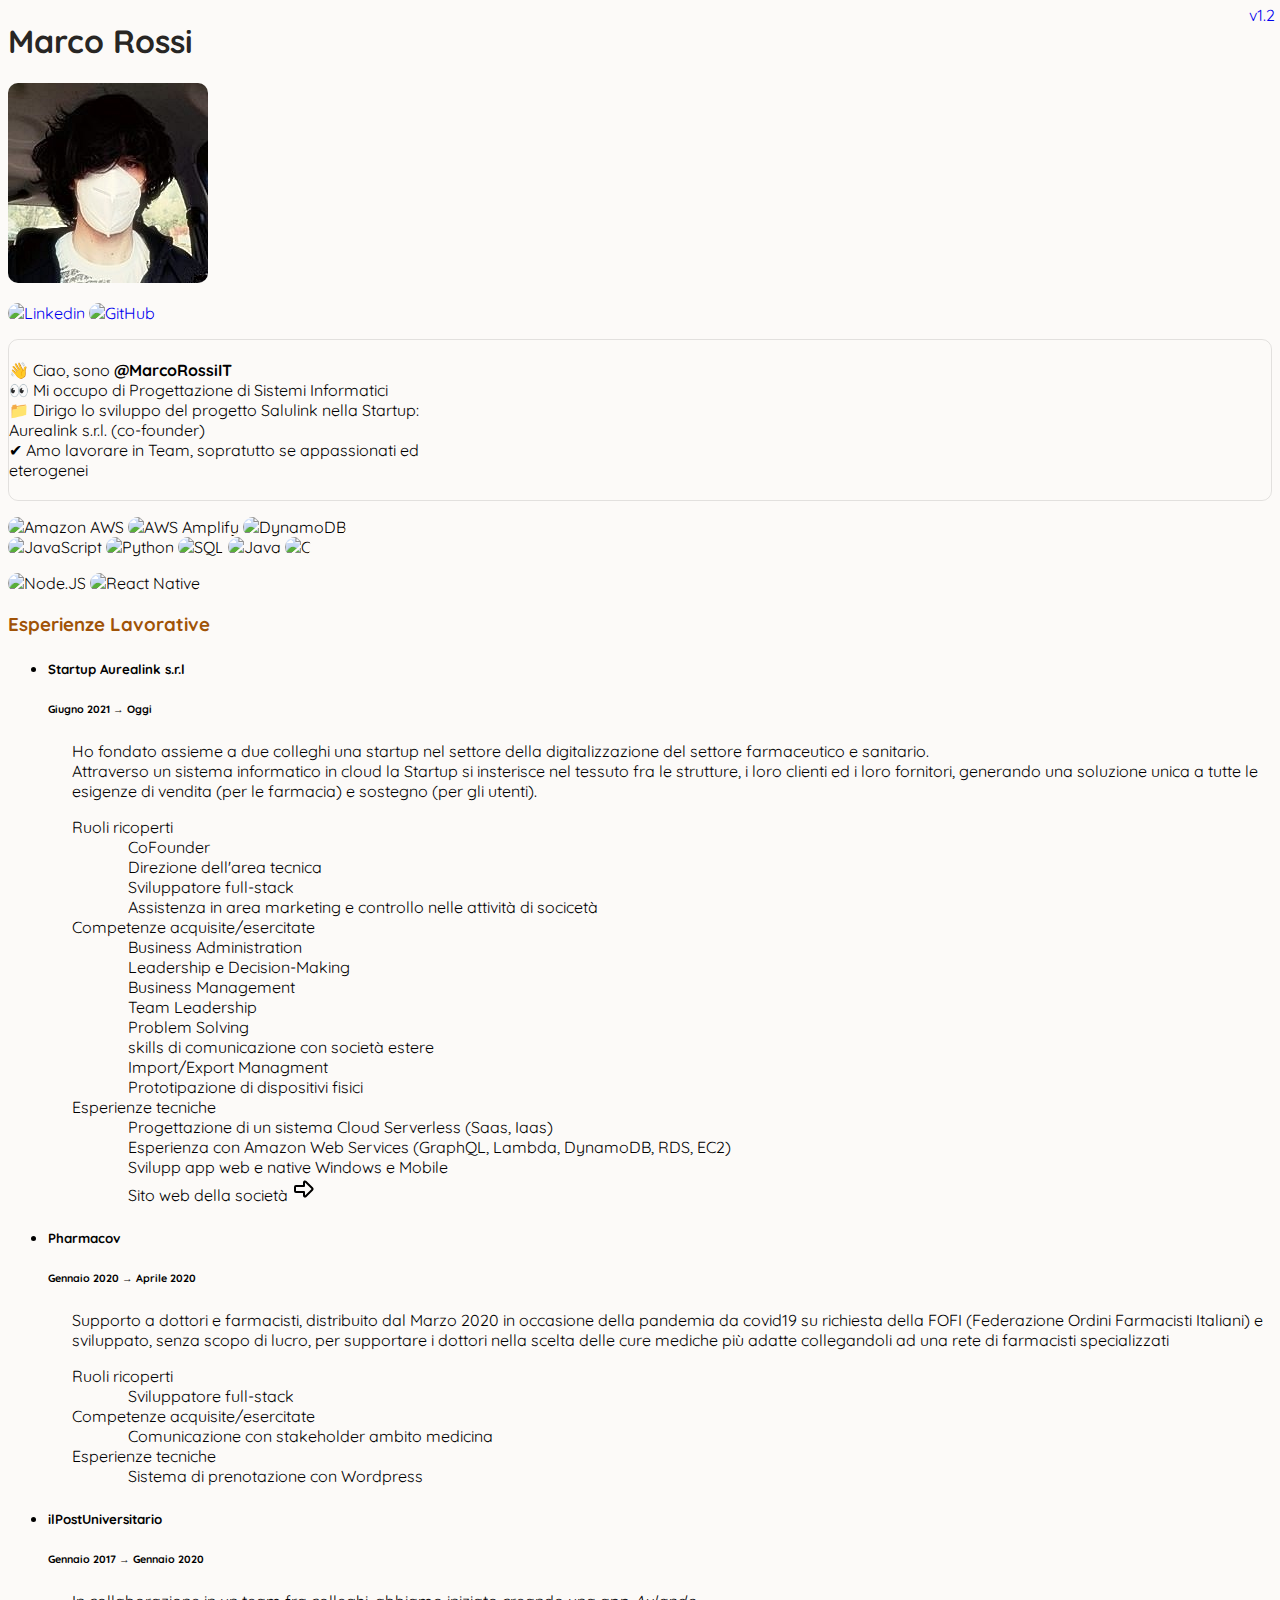
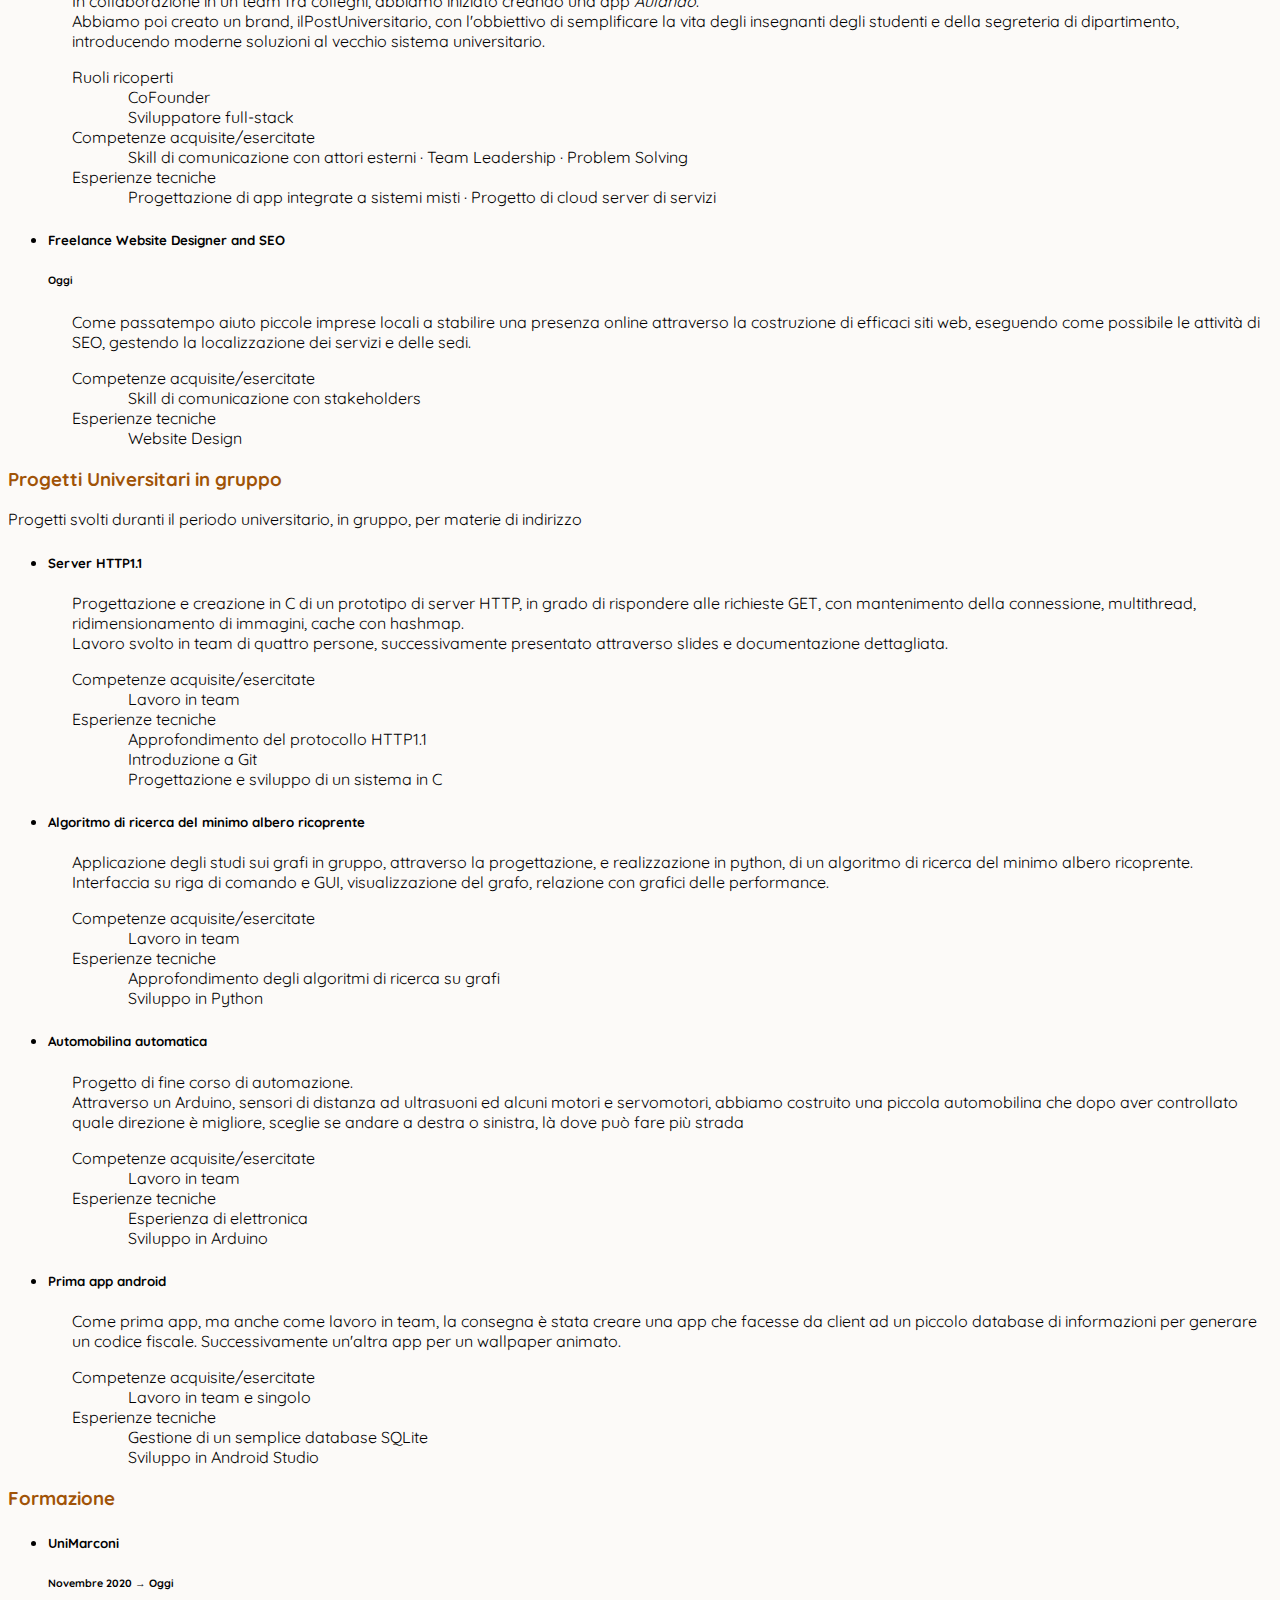
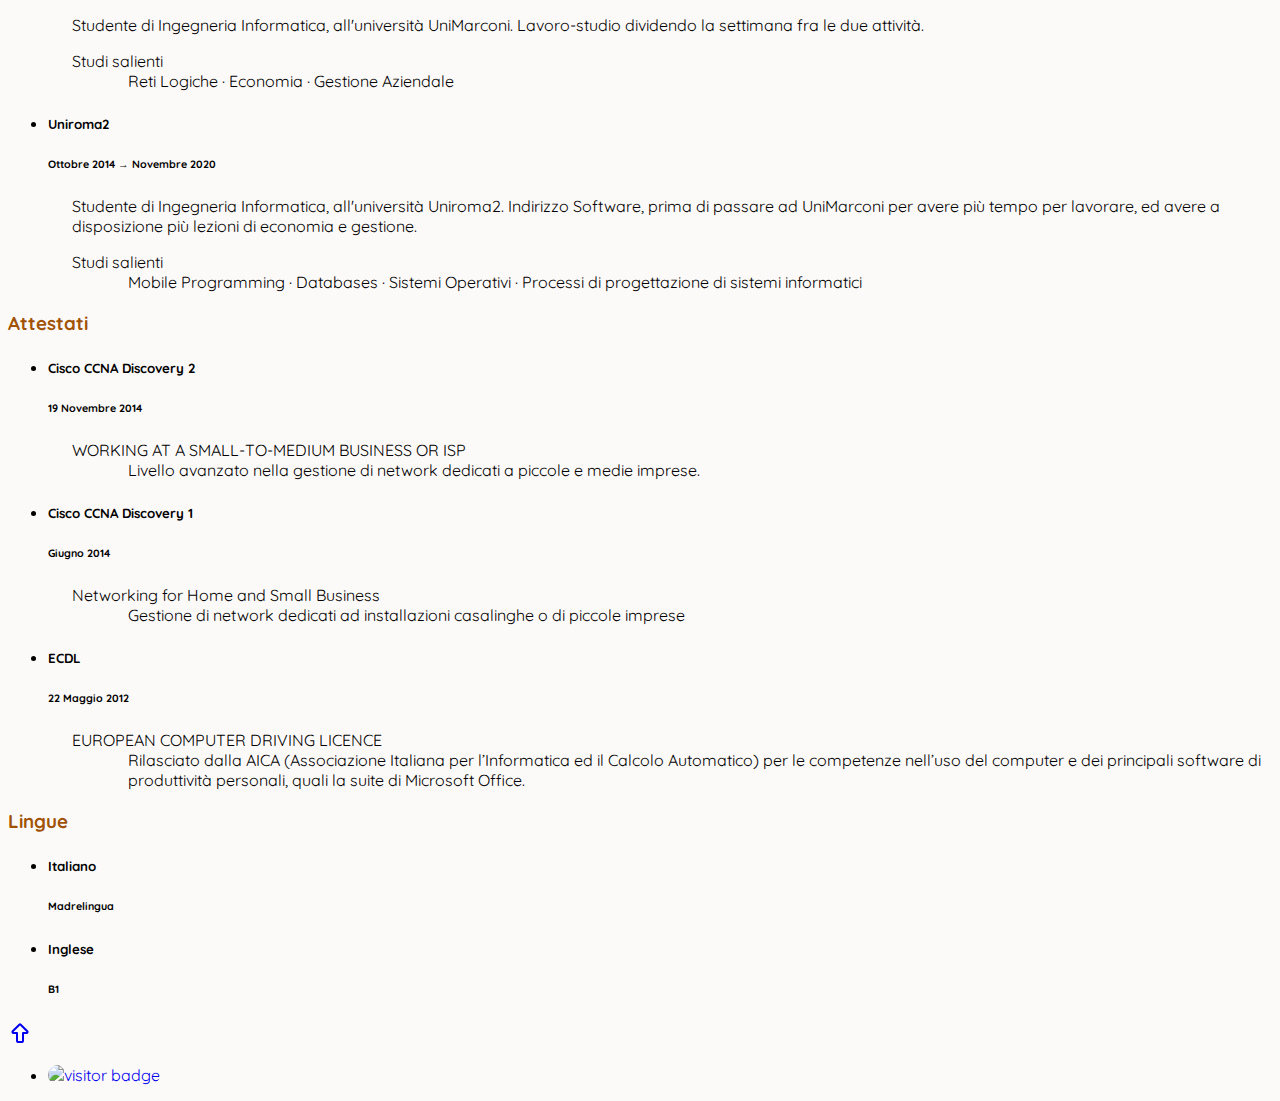
==== index.html @ 92dc11a5 "prova con badge invertiti" ====
<!doctype html>
<html lang="it">

<head>
  <!-- Required meta tags -->
  <meta charset="utf-8">
  <meta name="viewport" content="width=device-width, initial-scale=1">

  <!-- Bootstrap CSS -->
  <link href="https://cdn.jsdelivr.net/npm/bootstrap@5.1.0/dist/css/bootstrap.min.css" rel="stylesheet"
    integrity="sha384-KyZXEAg3QhqLMpG8r+8fhAXLRk2vvoC2f3B09zVXn8CA5QIVfZOJ3BCsw2P0p/We" crossorigin="anonymous">

  <script src="https://cdn.jsdelivr.net/npm/masonry-layout@4.2.2/dist/masonry.pkgd.min.js"
    integrity="sha384-GNFwBvfVxBkLMJpYMOABq3c+d3KnQxudP/mGPkzpZSTYykLBNsZEnG2D9G/X/+7D" crossorigin="anonymous"
    async></script>

  <link rel="stylesheet" type="text/css" href="all.css">
  <link rel="stylesheet" type="text/css" href="index.css">
  <link rel="stylesheet" type="text/css" href="print.css">
  <link rel="stylesheet" type="text/css" href="index-print.css">

  <title>Marco Rossi IT</title>
</head>

<body class="bg-lieve">

  <span id="topPage-anchor"></span>


  <div class="top-v2">
    <a href="index2/index.html" class="">v1.2</a>
  </div>

  <div class="container-lg pt-4">
    <div class="row justify-content-center">
      <div class="col text-center">

        <h1 id="nome">
          Marco Rossi
        </h1>

      </div>
    </div>

    <div class="row justify-content-center mt-5">
      <div class="col text-center">
        <img id="profilo" src="profilo.jpg">
      </div>
    </div>
    <div class="row justify-content-center mt-3">
      <div class="col text-center">
        <div class="badges">
          <p>

            <a target="_blank" href="http://www.linkedin.com/in/marco-rossi-it/">
              <img class="my-1 mx-1 " alt="Linkedin" id="badge-linkedin"
                src="https://img.shields.io/badge/Linkedin-0A66C2?logo=linkedin&amp;logoColor=white&amp;style=for-the-badge"></a>
            <a target="_blank" href="https://github.com/marcorossiIT">
              <img class="my-1 mx-1 " alt="GitHub" id="badge-github"
                src="https://img.shields.io/badge/GitHub-181717?logo=github&amp;logoColor=white&amp;style=for-the-badge"></a>
            <!-- <a target="_blank" href="#">
              <img class="my-1 mx-1 " alt="Curriculum Vitae" id="badge-curriculum"
                src="https://img.shields.io/badge/Curriculum%20Vitae-A05307?logo=myspace&amp;logoColor=white&amp;style=for-the-badge"></a> -->
          </p>
        </div>
      </div>
    </div>


    <div class="row justify-content-center mt-2  introduzione">
      <div class="col text-center">
        <br>
        👋 Ciao, sono <strong>@MarcoRossiIT</strong>
        <br>
        👀 Mi occupo di Progettazione di Sistemi Informatici
        <br>
        📁 Dirigo lo sviluppo del progetto Salulink nella Startup: Aurealink s.r.l. (co-founder)
        <br>
        ✔ Amo lavorare in Team, sopratutto se appassionati ed eterogenei
        <br><br>
      </div>
    </div>

    <div class="row justify-content-center mt-3">
      <div class="col text-center">
        <div class="badges">
          <p>
            <img class="my-1 mx-1 " alt="Amazon AWS"
              src="https://img.shields.io/badge/Amazon.AWS-232F3E?logo=amazonaws&amp;logoColor=white&amp;style=for-the-badge">
            <img class="my-1 mx-1 " alt="AWS Amplify"
              src="https://img.shields.io/badge/AWS-Amplify-FF9900?logo=awsamplify&amp;logoColor=white&amp;style=for-the-badge">
            <img class="my-1 mx-1 " alt="DynamoDB"
              src="https://img.shields.io/badge/AWS-DynamoDB-4053D6?logo=amazondynamodb&amp;logoColor=white&amp;style=for-the-badge">
            <br>
            <img class="my-1 mx-1 " alt="JavaScript"
              src="https://img.shields.io/badge/JavaScript-F7DF1E?logo=javascript&amp;logoColor=333333&amp;style=for-the-badge">
            <img class="my-1 mx-1 " alt="Python"
              src="https://img.shields.io/badge/Python-3776AB?logo=python&amp;logoColor=white&amp;style=for-the-badge">
            <img class="my-1 mx-1 " alt="SQL"
              src="https://img.shields.io/badge/SQL-003B57?logo=mysql&amp;logoColor=white&amp;style=for-the-badge">

            <img class="my-1 mx-1 " alt="Java"
              src="https://img.shields.io/badge/Java-007396?logo=java&amp;logoColor=white&amp;style=for-the-badge">

            <img class="my-1 mx-1 " alt="C"
              src="https://img.shields.io/badge/C-A8B9CC?logo=c&amp;logoColor=333333&amp;style=for-the-badge">
          </p>
          <p>

            <img class="my-1 mx-1 " alt="Node.JS"
              src="https://img.shields.io/badge/node.js-339933?logo=nodedotjs&amp;logoColor=white&amp;style=for-the-badge">
            <img class="my-1 mx-1 " alt="React Native"
              src="https://img.shields.io/badge/React%20Native-61DAFB?logo=react&amp;logoColor=333333&amp;style=for-the-badge">

          </p>

        </div>
      </div>
    </div>


    <div id="articolis" class="grid mt-3 ">


      <article class=" rounded-10 grid-item  bg-lieve">
        <header>
          <h3>
            Esperienze Lavorative
          </h3>
        </header>
        <ul>
          <li>
            <section>
              <h5>
                Startup Aurealink s.r.l
              </h5>
              <h6>
                Giugno 2021 &rarr; Oggi
              </h6>
            </section>
            <section class=" descrizione-esperienza ">
              <p>
                Ho fondato assieme a due colleghi una startup nel settore della digitalizzazione del settore
                farmaceutico e
                sanitario.<br>
                Attraverso un sistema informatico in cloud la Startup si insterisce nel tessuto fra le strutture, i loro
                clienti ed i loro fornitori, generando una soluzione unica a tutte le esigenze di vendita (per le
                farmacia) e sostegno (per gli utenti).
              </p>
              <dl>

                <div class="row " data-masonry='{"percentPosition": true }'>
                  <div class="col-lg-6">
                    <dt>Ruoli ricoperti</dt>

                    <dd>CoFounder</dd>
                    <dd>Direzione dell'area tecnica</dd>
                    <dd>Sviluppatore full-stack</dd>
                    <dd>Assistenza in area marketing e controllo nelle attività di socicetà</dd>

                  </div>
                  <div class="col-lg-6">
                    <dt>Competenze acquisite/esercitate</dt>
                    <dd>Business Administration</dd>
                    <dd>Leadership e Decision-Making</dd>
                    <dd>Business Management</dd>
                    <dd>Team Leadership</dd>
                    <dd>Problem Solving</dd>
                    <dd>skills di comunicazione con società estere</dd>
                    <dd>Import/Export Managment</dd>
                    <dd>Prototipazione di dispositivi fisici</dd>
                  </div>
                  <div class="col-lg-6">
                    <dt>Esperienze tecniche</dt>
                    <dd> Progettazione di un sistema Cloud Serverless (Saas, Iaas)</dd>
                    <dd>Esperienza con Amazon Web Services
                      (GraphQL,
                      Lambda,
                      DynamoDB, RDS, EC2)</dd>
                    <dd> Svilupp app web e native Windows e Mobile </dd>
                    <dd class="hide-in-print"> Sito web della società <svg xmlns="http://www.w3.org/2000/svg"
                        class="icon icon-tabler icon-tabler-arrow-big-right" width="24" height="24" viewBox="0 0 24 24"
                        stroke-width="2" stroke="currentColor" fill="none" stroke-linecap="round"
                        stroke-linejoin="round">
                        <path stroke="none" d="M0 0h24v24H0z" fill="none" />
                        <path
                          d="M4 9h8v-3.586a1 1 0 0 1 1.707 -.707l6.586 6.586a1 1 0 0 1 0 1.414l-6.586 6.586a1 1 0 0 1 -1.707 -.707v-3.586h-8a1 1 0 0 1 -1 -1v-4a1 1 0 0 1 1 -1z" />
                      </svg>

                    </dd>

                  </div>
                </div>



              </dl>
            </section>
          </li>
          <li>
            <section>
              <h5>
                Pharmacov
              </h5>
              <h6>
                Gennaio 2020 &rarr; Aprile 2020
              </h6>
            </section>
            <section class="descrizione-esperienza">
              <p>
                Supporto a dottori e farmacisti, distribuito dal Marzo 2020 in occasione della pandemia da
                covid19 su richiesta della FOFI (Federazione Ordini Farmacisti Italiani) e sviluppato, senza
                scopo di lucro, per supportare i dottori nella scelta delle cure mediche più adatte
                collegandoli ad una rete di farmacisti specializzati
              </p>
              <dl>
                <div class="row " data-masonry='{"percentPosition": true }'>
                  <div class="col-lg-6">
                    <dt>Ruoli ricoperti</dt>
                    <dd>Sviluppatore full-stack</dd>
                  </div>

                  <div class="col-lg-6">
                    <dt>Competenze acquisite/esercitate</dt>
                    <dd> Comunicazione con stakeholder ambito medicina </dd>
                  </div>

                  <div class="col-lg-6">
                    <dt>Esperienze tecniche</dt>
                    <dd> Sistema di prenotazione con Wordpress </dd>
                  </div>
                </div>
              </dl>
            </section>
          </li>
          <li>
            <section>
              <h5>
                ilPostUniversitario
              </h5>
              <h6>
                Gennaio 2017 &rarr; Gennaio 2020
              </h6>
            </section>
            <section class="descrizione-esperienza">
              <p>
                In collaborazione in un team fra colleghi, abbiamo iniziato creando una app <i>Aulando</i>.<br>
                Abbiamo poi creato un brand, ilPostUniversitario, con l'obbiettivo di semplificare la vita
                degli insegnanti degli studenti e della segreteria di dipartimento, introducendo moderne soluzioni al
                vecchio sistema universitario.
              </p>
              <dl>
                <div class="row " data-masonry='{"percentPosition": true }'>
                  <div class="col-lg-6">
                    <dt>Ruoli ricoperti</dt>
                    <dd>CoFounder</dd>
                    <dd>Sviluppatore full-stack</dd>
                  </div>

                  <div class="col-lg-6">
                    <dt>Competenze acquisite/esercitate</dt>
                    <dd> Skill di comunicazione con attori esterni · Team Leadership · Problem Solving</dd>
                  </div>

                  <div class="col-lg-6">
                    <dt>Esperienze tecniche</dt>
                    <dd> Progettazione di app integrate a sistemi misti · Progetto di cloud server di servizi </dd>
                  </div>
                </div>
              </dl>
            </section>
          </li>
          <li>
            <section>
              <h5>
                Freelance Website Designer and SEO
              </h5>
              <h6>
                Oggi
              </h6>
            </section>
            <section class="descrizione-esperienza">
              <p>
                Come passatempo aiuto piccole imprese locali a stabilire una presenza online attraverso la costruzione
                di
                efficaci siti web, eseguendo come possibile le attività di SEO, gestendo la localizzazione dei servizi e
                delle sedi.
              </p>
              <dl>
                <div class="row " data-masonry='{"percentPosition": true }'>
                  <div class="col-lg-6">
                    <dt>Competenze acquisite/esercitate</dt>
                    <dd> Skill di comunicazione con stakeholders </dd>
                  </div>
                  <div class="col-lg-6">
                    <dt>Esperienze tecniche</dt>
                    <dd> Website Design </dd>
                  </div>

                </div>
              </dl>
            </section>
          </li>
        </ul>
        <footer class="entry-footer">


        </footer>
      </article>

      <article class=" rounded-10 grid-item bg-lieve">
        <header>
          <h3>
            Progetti Universitari in gruppo
          </h3>
          <p>Progetti svolti duranti il periodo universitario, in gruppo, per materie di indirizzo</p>
        </header>
        <ul>
          <li>
            <section>
              <h5>
                Server HTTP1.1
              </h5>

            </section>
            <section class="descrizione-esperienza">
              <p>
                Progettazione e creazione in C di un prototipo di server HTTP, in grado di rispondere alle richieste
                GET, con mantenimento della connessione, multithread, ridimensionamento di immagini, cache con hashmap.
                <br>Lavoro svolto in team di quattro persone, successivamente presentato attraverso slides e
                documentazione dettagliata.
              </p>
              <dl>
                <div class="row " data-masonry='{"percentPosition": true }'>

                  <div class="col-lg-6">
                    <dt>Competenze acquisite/esercitate</dt>
                    <dd>Lavoro in team</dd>
                  </div>
                  <div class="col-lg-6">
                    <dt>Esperienze tecniche</dt>
                    <dd>Approfondimento del protocollo HTTP1.1</dd>
                    <dd>Introduzione a Git</dd>
                    <dd>Progettazione e sviluppo di un sistema in C</dd>
                  </div>
                </div>
              </dl>

            </section>
          </li>
          <li>
            <section>
              <h5>
                Algoritmo di ricerca del minimo albero ricoprente
              </h5>

            </section>
            <section class="descrizione-esperienza">
              <p>
                Applicazione degli studi sui grafi in gruppo, attraverso la progettazione, e realizzazione in python, di
                un algoritmo di ricerca del minimo albero ricoprente.<br>
                Interfaccia su riga di comando e GUI, visualizzazione del grafo, relazione con grafici delle
                performance.
              </p>
              <dl>
                <div class="row " data-masonry='{"percentPosition": true }'>

                  <div class="col-lg-6">
                    <dt>Competenze acquisite/esercitate</dt>
                    <dd>Lavoro in team</dd>
                  </div>
                  <div class="col-lg-6">
                    <dt>Esperienze tecniche</dt>
                    <dd>Approfondimento degli algoritmi di ricerca su grafi</dd>
                    <dd>Sviluppo in Python</dd>
                  </div>
                </div>
              </dl>

            </section>
          </li>
          <li>
            <section>
              <h5>
                Automobilina automatica
              </h5>

            </section>
            <section class="descrizione-esperienza">
              <p>
                Progetto di fine corso di automazione.<br>
                Attraverso un Arduino, sensori di distanza ad ultrasuoni ed alcuni motori e servomotori, abbiamo
                costruito una piccola automobilina che dopo aver controllato quale direzione è migliore, sceglie se
                andare a destra o sinistra, là dove può fare più strada
              </p>
              <dl>
                <div class="row " data-masonry='{"percentPosition": true }'>

                  <div class="col-lg-6">
                    <dt>Competenze acquisite/esercitate</dt>
                    <dd>Lavoro in team</dd>
                  </div>
                  <div class="col-lg-6">
                    <dt>Esperienze tecniche</dt>
                    <dd>Esperienza di elettronica</dd>
                    <dd>Sviluppo in Arduino</dd>
                  </div>
                </div>
              </dl>

            </section>
          </li>
          <li>
            <section>
              <h5>
                Prima app android
              </h5>

            </section>
            <section class="descrizione-esperienza">
              <p>
                Come prima app, ma anche come lavoro in team, la consegna è stata creare una app che facesse da client
                ad un piccolo database di informazioni per generare un codice fiscale. Successivamente un'altra app per
                un wallpaper animato.
              </p>
              <dl>
                <div class="row " data-masonry='{"percentPosition": true }'>

                  <div class="col-lg-6">
                    <dt>Competenze acquisite/esercitate</dt>
                    <dd>Lavoro in team e singolo</dd>
                  </div>
                  <div class="col-lg-6">
                    <dt>Esperienze tecniche</dt>
                    <dd>Gestione di un semplice database SQLite</dd>
                    <dd>Sviluppo in Android Studio</dd>
                  </div>
                </div>
              </dl>

            </section>
          </li>

        </ul>
        <footer class="entry-footer">
        </footer>
      </article>

      <article class=" rounded-10 grid-item  bg-lieve">
        <header>
          <h3>
            Formazione
          </h3>
        </header>
        <ul>
          <li>
            <section>
              <h5>
                UniMarconi
              </h5>
              <h6>
                Novembre 2020 &rarr; Oggi
              </h6>
            </section>
            <section class="descrizione-esperienza">
              <p>
                Studente di Ingegneria Informatica, all'università UniMarconi. Lavoro-studio dividendo la settimana fra
                le
                due attività.
              </p>
              <dl>
                <div class="row " data-masonry='{"percentPosition": true }'>
                  <div class="col-lg-6">
                    <dt>Studi salienti</dt>
                    <dd>Reti Logiche · Economia · Gestione Aziendale</dd>
                  </div>

                </div>
              </dl>

            </section>
          </li>
          <li>
            <section>
              <h5>
                Uniroma2
              </h5>
              <h6>
                Ottobre 2014 &rarr; Novembre 2020
              </h6>
            </section>
            <section class="descrizione-esperienza">
              <p>
                Studente di Ingegneria Informatica, all'università Uniroma2. Indirizzo Software, prima di passare ad
                UniMarconi per avere più tempo per lavorare, ed avere a disposizione più lezioni di economia e gestione.
              </p>
              <dl>
                <div class="row " data-masonry='{"percentPosition": true }'>

                  <div class="col-lg-6">
                    <dt>Studi salienti</dt>
                    <dd>Mobile Programming · Databases · Sistemi Operativi · Processi di progettazione di sistemi
                      informatici
                    </dd>
                  </div>
                </div>
              </dl>

            </section>
          </li>
        </ul>
        <footer class="entry-footer">
        </footer>
      </article>

      <article class=" rounded-10 grid-item  bg-lieve">
        <header>
          <h3>
            Attestati
          </h3>
        </header>
        <ul>
          <li>
            <section>
              <h5>
                Cisco CCNA Discovery 2
              </h5>
              <h6>
                19 Novembre 2014
              </h6>
            </section>
            <section class="descrizione-esperienza">
              <p>
              </p>
              <dl>
                <div class="row " data-masonry='{"percentPosition": true }'>
                  <div class="col-lg-6">
                    <dt>WORKING AT A SMALL-TO-MEDIUM BUSINESS OR ISP</dt>
                    <dd>Livello avanzato nella gestione di network dedicati a piccole e medie imprese.</dd>
                  </div>

                </div>
              </dl>

            </section>
          </li>

          <li>
            <section>
              <h5>
                Cisco CCNA Discovery 1
              </h5>
              <h6>
                Giugno 2014
              </h6>
            </section>
            <section class="descrizione-esperienza">
              <p>
              </p>
              <dl>
                <div class="row " data-masonry='{"percentPosition": true }'>
                  <div class="col-lg-6">
                    <dt>Networking for Home and Small Business</dt>
                    <dd>Gestione di network dedicati ad installazioni casalinghe o di piccole imprese</dd>
                  </div>

                </div>
              </dl>

            </section>
          </li>

          <li>
            <section>
              <h5>
                ECDL
              </h5>
              <h6>
                22 Maggio 2012
              </h6>
            </section>
            <section class="descrizione-esperienza">
              <p>
              </p>
              <dl>
                <div class="row " data-masonry='{"percentPosition": true }'>
                  <div class="col-lg-6">
                    <dt>EUROPEAN COMPUTER DRIVING LICENCE</dt>
                    <dd>Rilasciato dalla AICA (Associazione Italiana per l’Informatica ed il Calcolo Automatico) per le
                      competenze nell’uso del computer e dei principali software di produttività personali, quali la
                      suite di Microsoft Office.</dd>
                  </div>

                </div>
              </dl>

            </section>
          </li>

        </ul>
        <footer class="entry-footer">
        </footer>
      </article>

      <article class=" rounded-10 grid-item  bg-lieve">
        <header>
          <h3>
            Lingue
          </h3>
        </header>
        <ul>
          <li>
            <section>
              <h5>
                Italiano
              </h5>
              <h6>
                Madrelingua
              </h6>
            </section>
          </li>
          <li>
            <section>
              <h5>
                Inglese
              </h5>
              <h6>
                B1
              </h6>
            </section>
          </li>

        </ul>
        <footer class="entry-footer">
        </footer>
      </article>


    </div>



  </div>






  <footer class="d-flex flex-wrap justify-content-between align-items-center py-3 my-4 border-top">
    <div class="col-md-4 d-flex align-items-center">

      <a href="#topPage-anchor" class="mb-3 me-2 mb-md-0 text-muted text-decoration-none lh-1">
        <!--https://github.com/tabler/tabler-icons/find/master-->
        <!--
          <svg xmlns="http://www.w3.org/2000/svg" class="icon icon-tabler icon-tabler-arrow-big-left" width="24"
            height="24" viewBox="0 0 24 24" stroke-width="2" stroke="currentColor" fill="none" stroke-linecap="round"
            stroke-linejoin="round">
            <path stroke="none" d="M0 0h24v24H0z" fill="none" />
            <path
              d="M20 15h-8v3.586a1 1 0 0 1 -1.707 .707l-6.586 -6.586a1 1 0 0 1 0 -1.414l6.586 -6.586a1 1 0 0 1 1.707 .707v3.586h8a1 1 0 0 1 1 1v4a1 1 0 0 1 -1 1z" />
          </svg>
          <span class="text-muted">Back</span>
          -->
        <svg xmlns="http://www.w3.org/2000/svg" class="icon icon-tabler icon-tabler-arrow-big-top" width="24"
          height="24" viewBox="0 0 24 24" stroke-width="2" stroke="currentColor" fill="none" stroke-linecap="round"
          stroke-linejoin="round">
          <path stroke="none" d="M0 0h24v24H0z" fill="none" />
          <path
            d="M9 20v-8h-3.586a1 1 0 0 1 -.707 -1.707l6.586 -6.586a1 1 0 0 1 1.414 0l6.586 6.586a1 1 0 0 1 -.707 1.707h-3.586v8a1 1 0 0 1 -1 1h-4a1 1 0 0 1 -1 -1z" />
        </svg>
      </a>

    </div>

    <ul class="nav col-md-4 justify-content-end list-unstyled d-flex">
      <li class="ms-3"><a class="text-muted" href="#">
          <img src="https://visitor-badge.glitch.me/badge?page_id=thats.a.pageid.you.can.count.on.me"
            alt="visitor badge" />
        </a>
      </li>
    </ul>
  </footer>

  </div>



  <!-- Optional JavaScript; choose one of the two! -->

  <!-- Option 1: Bootstrap Bundle with Popper -->
  <script src="https://cdn.jsdelivr.net/npm/bootstrap@5.1.0/dist/js/bootstrap.bundle.min.js"
    integrity="sha384-U1DAWAznBHeqEIlVSCgzq+c9gqGAJn5c/t99JyeKa9xxaYpSvHU5awsuZVVFIhvj"
    crossorigin="anonymous"></script>

  <!-- Option 2: Separate Popper and Bootstrap JS -->
  <!--
    <script src="https://cdn.jsdelivr.net/npm/@popperjs/core@2.9.3/dist/umd/popper.min.js" integrity="sha384-eMNCOe7tC1doHpGoWe/6oMVemdAVTMs2xqW4mwXrXsW0L84Iytr2wi5v2QjrP/xp" crossorigin="anonymous"></script>
    <script src="https://cdn.jsdelivr.net/npm/bootstrap@5.1.0/dist/js/bootstrap.min.js" integrity="sha384-cn7l7gDp0eyniUwwAZgrzD06kc/tftFf19TOAs2zVinnD/C7E91j9yyk5//jjpt/" crossorigin="anonymous"></script>
    -->


</body>

</html>
---- all.css ----
@import url('https://fonts.googleapis.com/css2?family=Quicksand:wght@300;400;500;600;700&display=swap');


* {
    font-family: 'Quicksand', sans-serif;
}



.top-v2 {
    position: absolute;
    top     : 5px;
    right   : 5px;
    color   : #a2a2a2;
}
---- index.css ----
@import url('https://fonts.googleapis.com/css2?family=Quicksand:wght@300;400;500;600;700&display=swap');



.container {
    margin-top : 5rem;
    color      : #343a40;
    /* standard bootstrap text dark */
}
* {
    font-family: 'Quicksand', sans-serif;
}


#nome {
    font-weight: bold;
    color      : #282624
}

a {
    text-decoration: none;
}

.introduzione {
    border       : 1px solid rgba(0, 0, 0, 0.1);
    border-radius: 10px;

}

.introduzione>.col {
    word-wrap: normal;
    max-width: 28rem;

}

img {
    border-radius: 10px;
}

.rounded-10 {

    border-radius: 10px;
}

#id {
    border-radius: 10px;
    width        : 10rem;
    height       : 10rem;
}

.bg-lieve {
    background-color: #FCFAF8;
}


#badge-linkedin:hover {
    transition: 400ms all ease-in-out;
    transform : scale(1.02, 1.02);
    box-shadow: 0px 0px 5px 1px #0A66C2;
}

#badge-linkedin {
    transition: 400ms all ease-in-out;
    /*to restore smoothly*/
}

#badge-github:hover {
    transition: 400ms all ease-in-out;
    transform : scale(1.02, 1.02);
    box-shadow: 0px 0px 5px 1px #181717;

}

#badge-github {
    transition: 400ms all ease-in-out;
    /*to restore smoothly*/
}

#badge-curriculum:hover {
    transition: 400ms all ease-in-out;
    transform : scale(1.02, 1.02);
    box-shadow: 0px 0px 5px 1px #A05307;

}

#badge-curriculum {
    transition: 400ms all ease-in-out;
    /*to restore smoothly*/
}



article h3 {
    color: #a05307
}

.descrizione-esperienza {
        padding-inline-start: 0.5rem;
}

@media screen and (min-width:1200px) {

    .descrizione-esperienza {
        padding-inline-start: 1.5rem;
    }

}

dd {
    padding-inline-start: 0.4rem;
}

@media screen and (min-width:1200px) {

    dd {
    padding-inline-start: 1rem;
}

}
---- print.css ----
@media print {
    .hide-in-print {
        display: none;
    }
    }
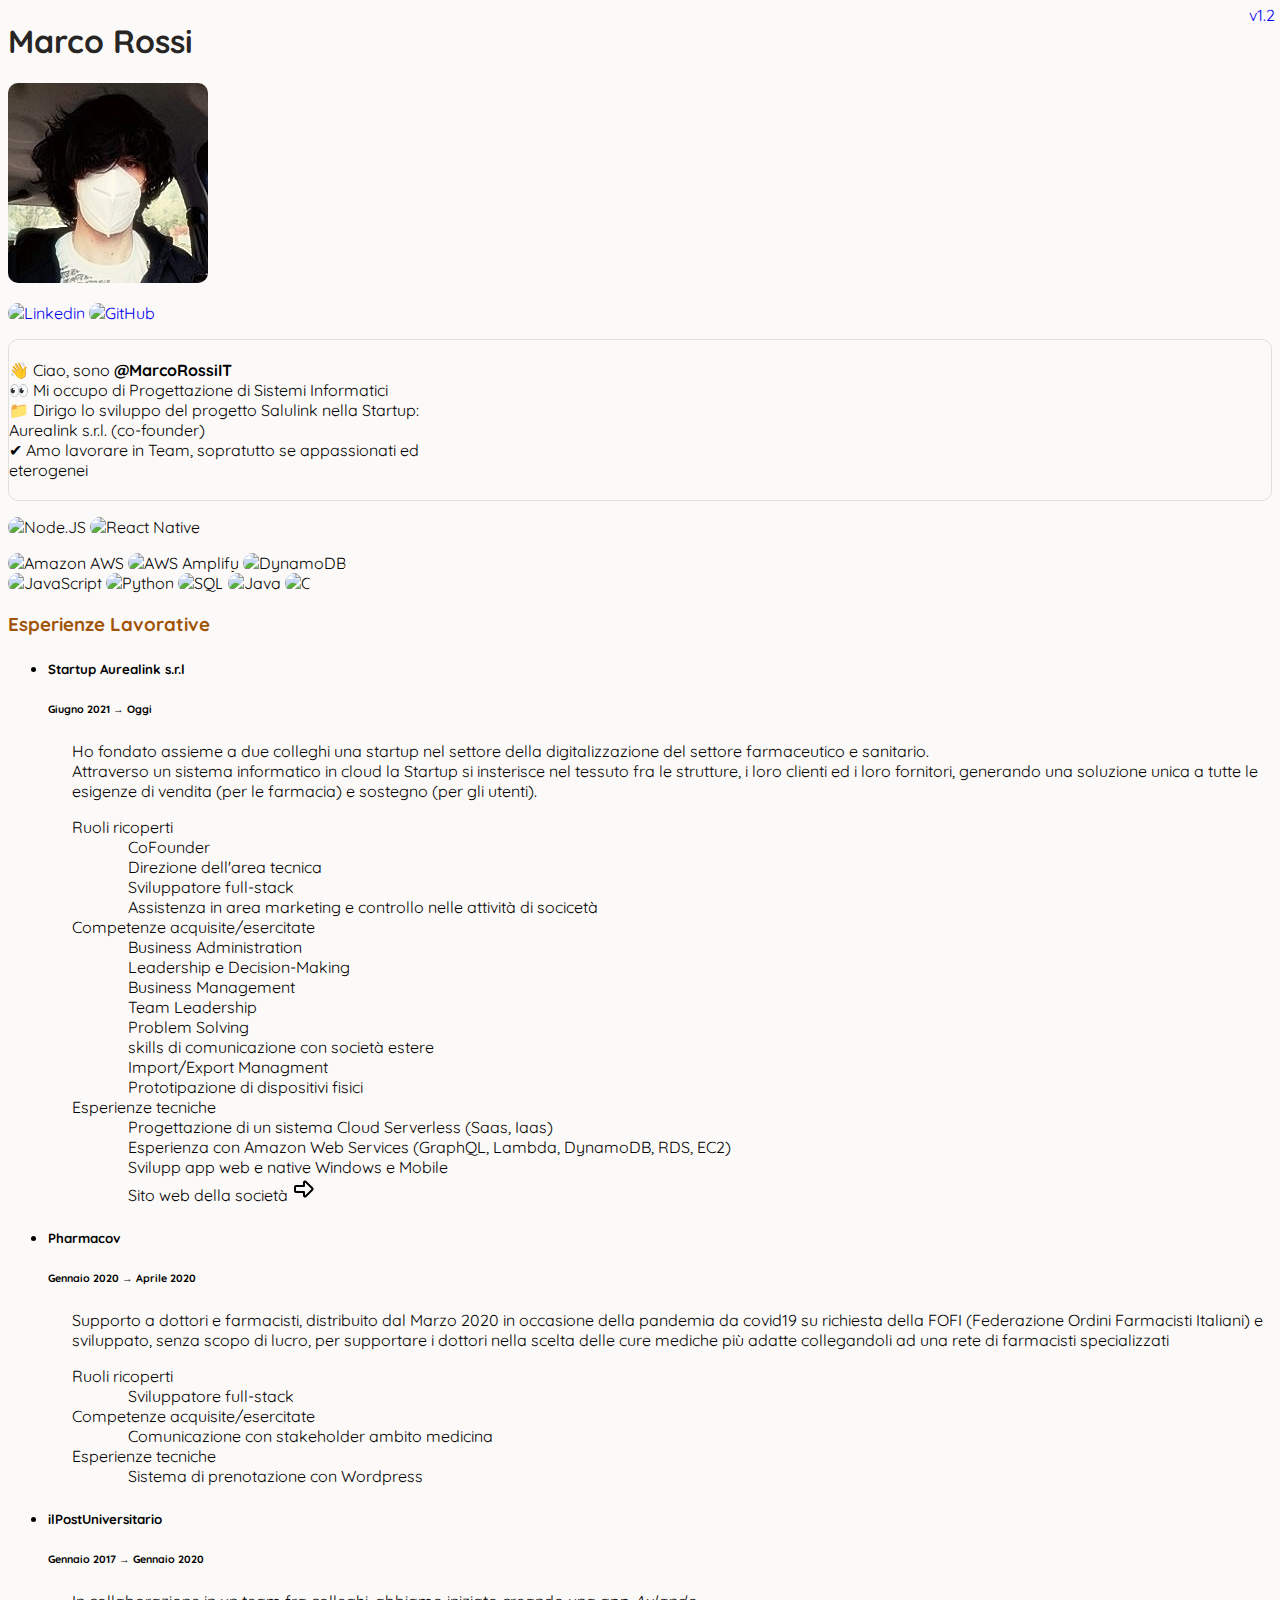
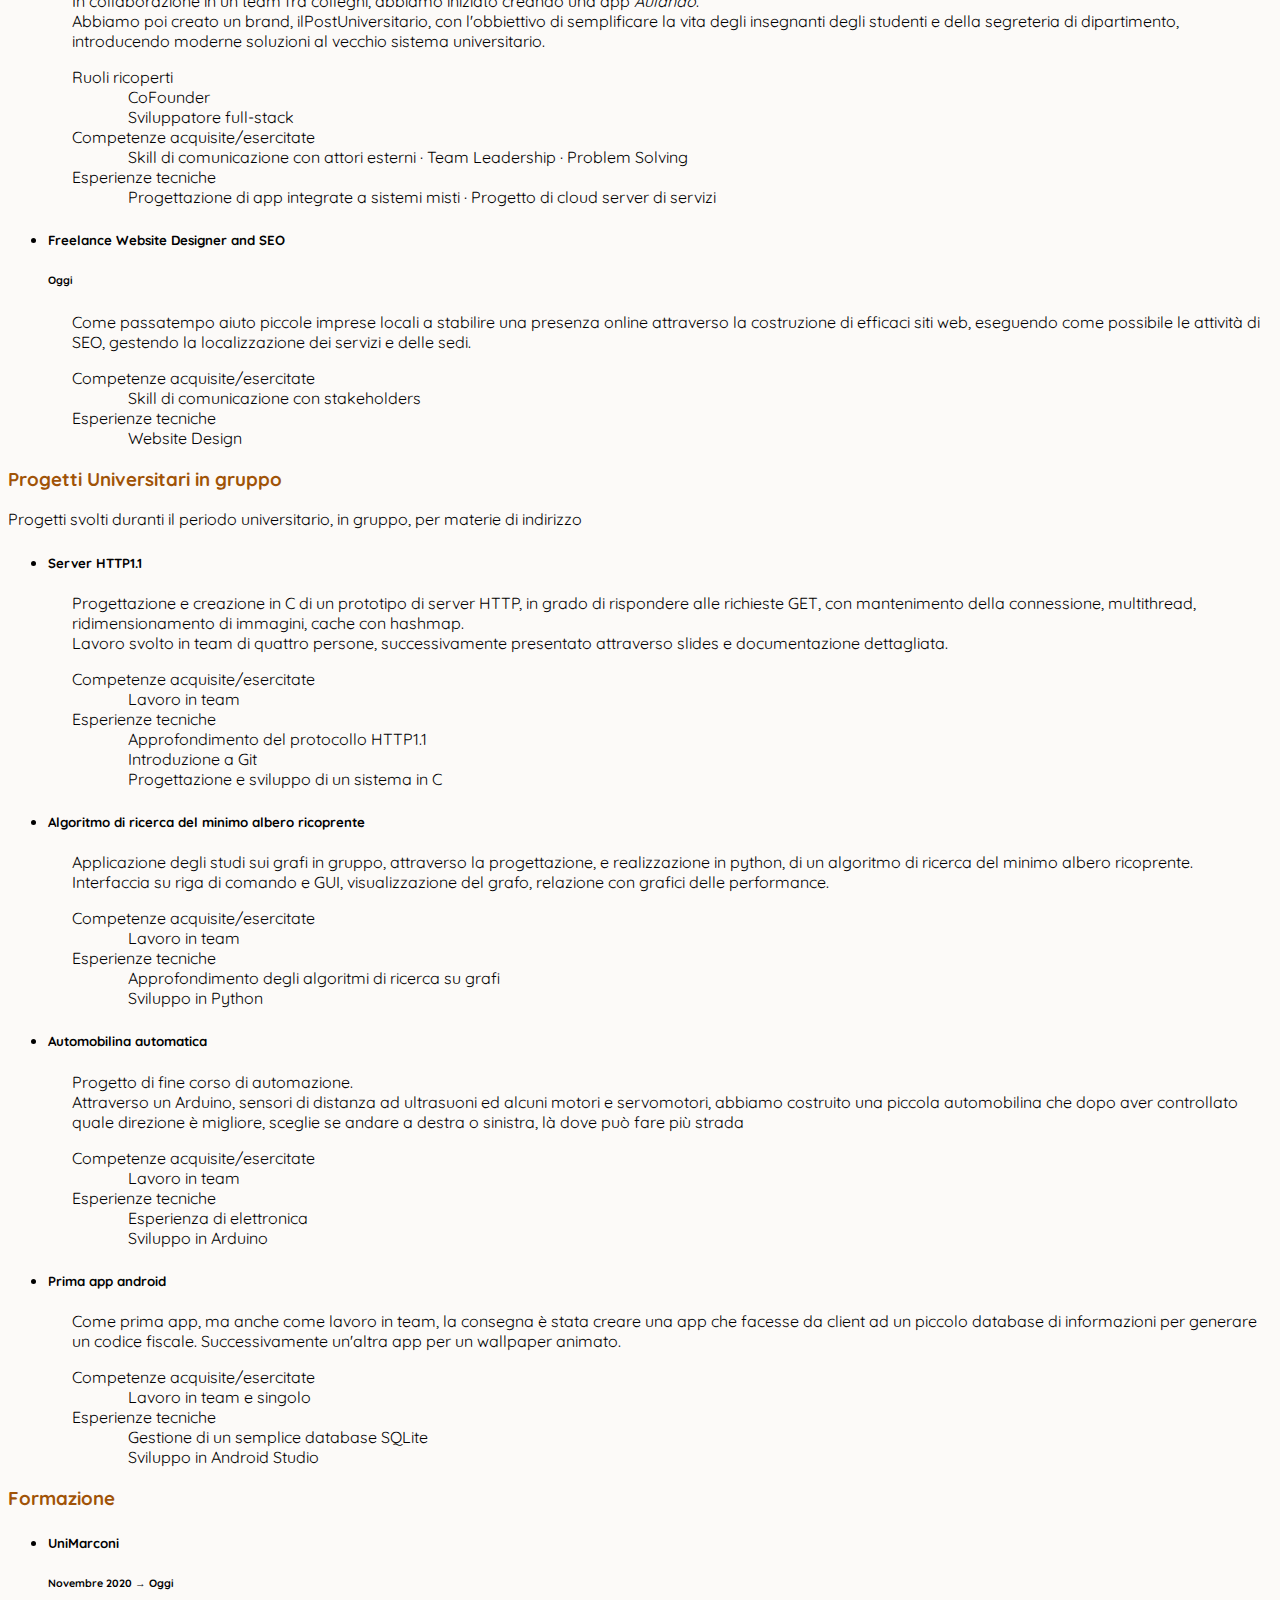
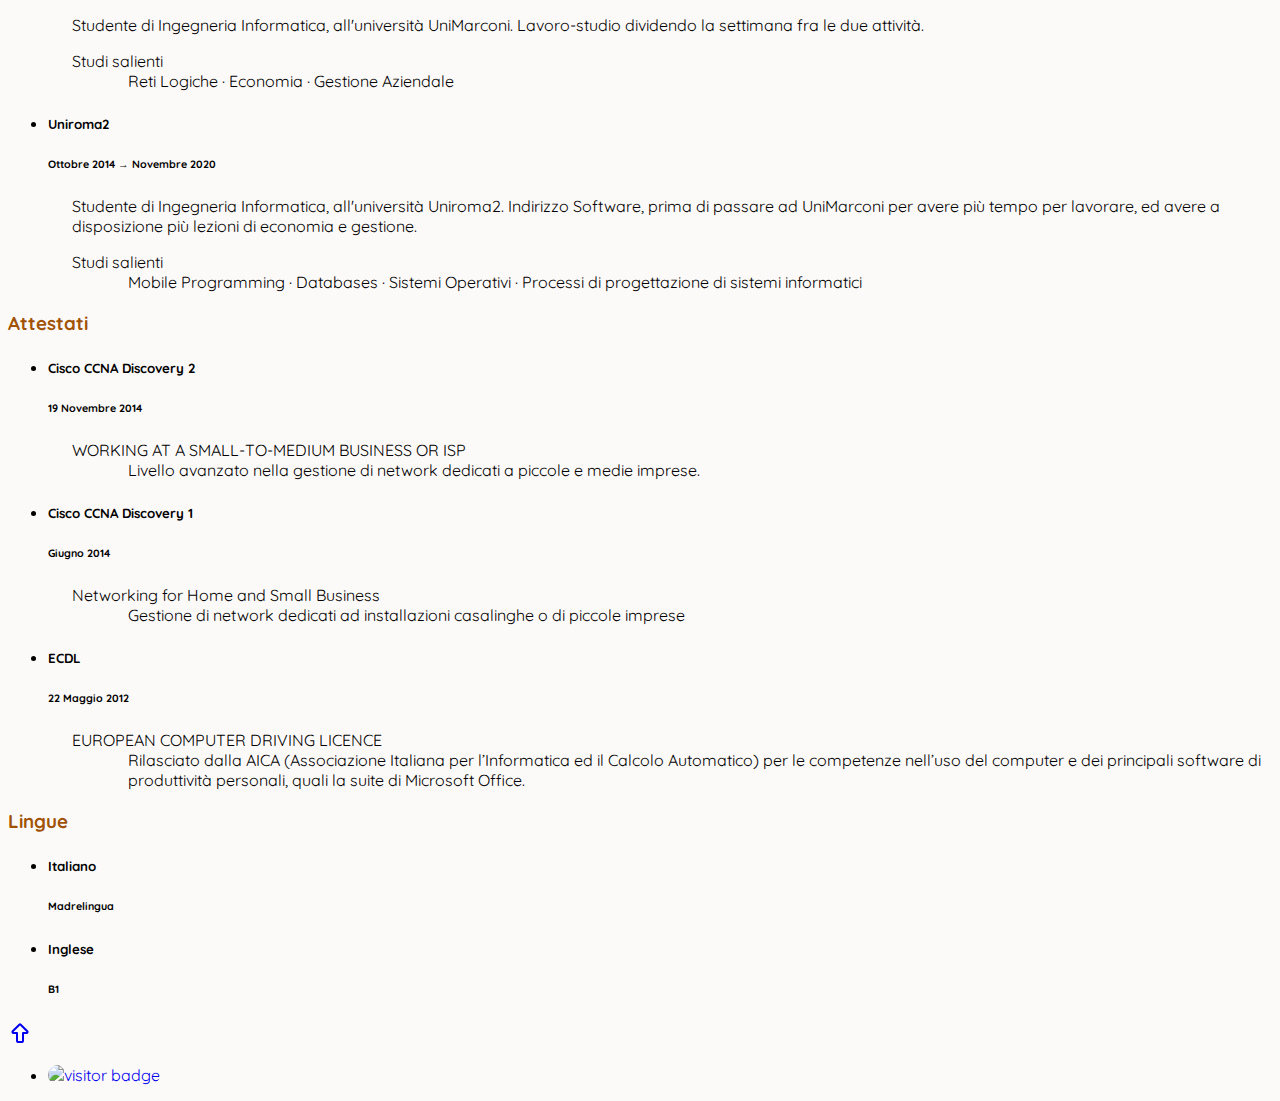
==== commit 176aae73: "." ====
--- a/index.html
+++ b/index.html
@@ -84,6 +84,14 @@
     <div class="row justify-content-center mt-3">
       <div class="col text-center">
         <div class="badges">
+          <p>
+
+            <img class="my-1 mx-1 " alt="Node.JS"
+              src="https://img.shields.io/badge/node.js-339933?logo=nodedotjs&amp;logoColor=white&amp;style=for-the-badge">
+            <img class="my-1 mx-1 " alt="React Native"
+              src="https://img.shields.io/badge/React%20Native-61DAFB?logo=react&amp;logoColor=333333&amp;style=for-the-badge">
+
+          </p>
           <p>
             <img class="my-1 mx-1 " alt="Amazon AWS"
               src="https://img.shields.io/badge/Amazon.AWS-232F3E?logo=amazonaws&amp;logoColor=white&amp;style=for-the-badge">
@@ -105,15 +113,6 @@
             <img class="my-1 mx-1 " alt="C"
               src="https://img.shields.io/badge/C-A8B9CC?logo=c&amp;logoColor=333333&amp;style=for-the-badge">
           </p>
-          <p>
-
-            <img class="my-1 mx-1 " alt="Node.JS"
-              src="https://img.shields.io/badge/node.js-339933?logo=nodedotjs&amp;logoColor=white&amp;style=for-the-badge">
-            <img class="my-1 mx-1 " alt="React Native"
-              src="https://img.shields.io/badge/React%20Native-61DAFB?logo=react&amp;logoColor=333333&amp;style=for-the-badge">
-
-          </p>
-
         </div>
       </div>
     </div>
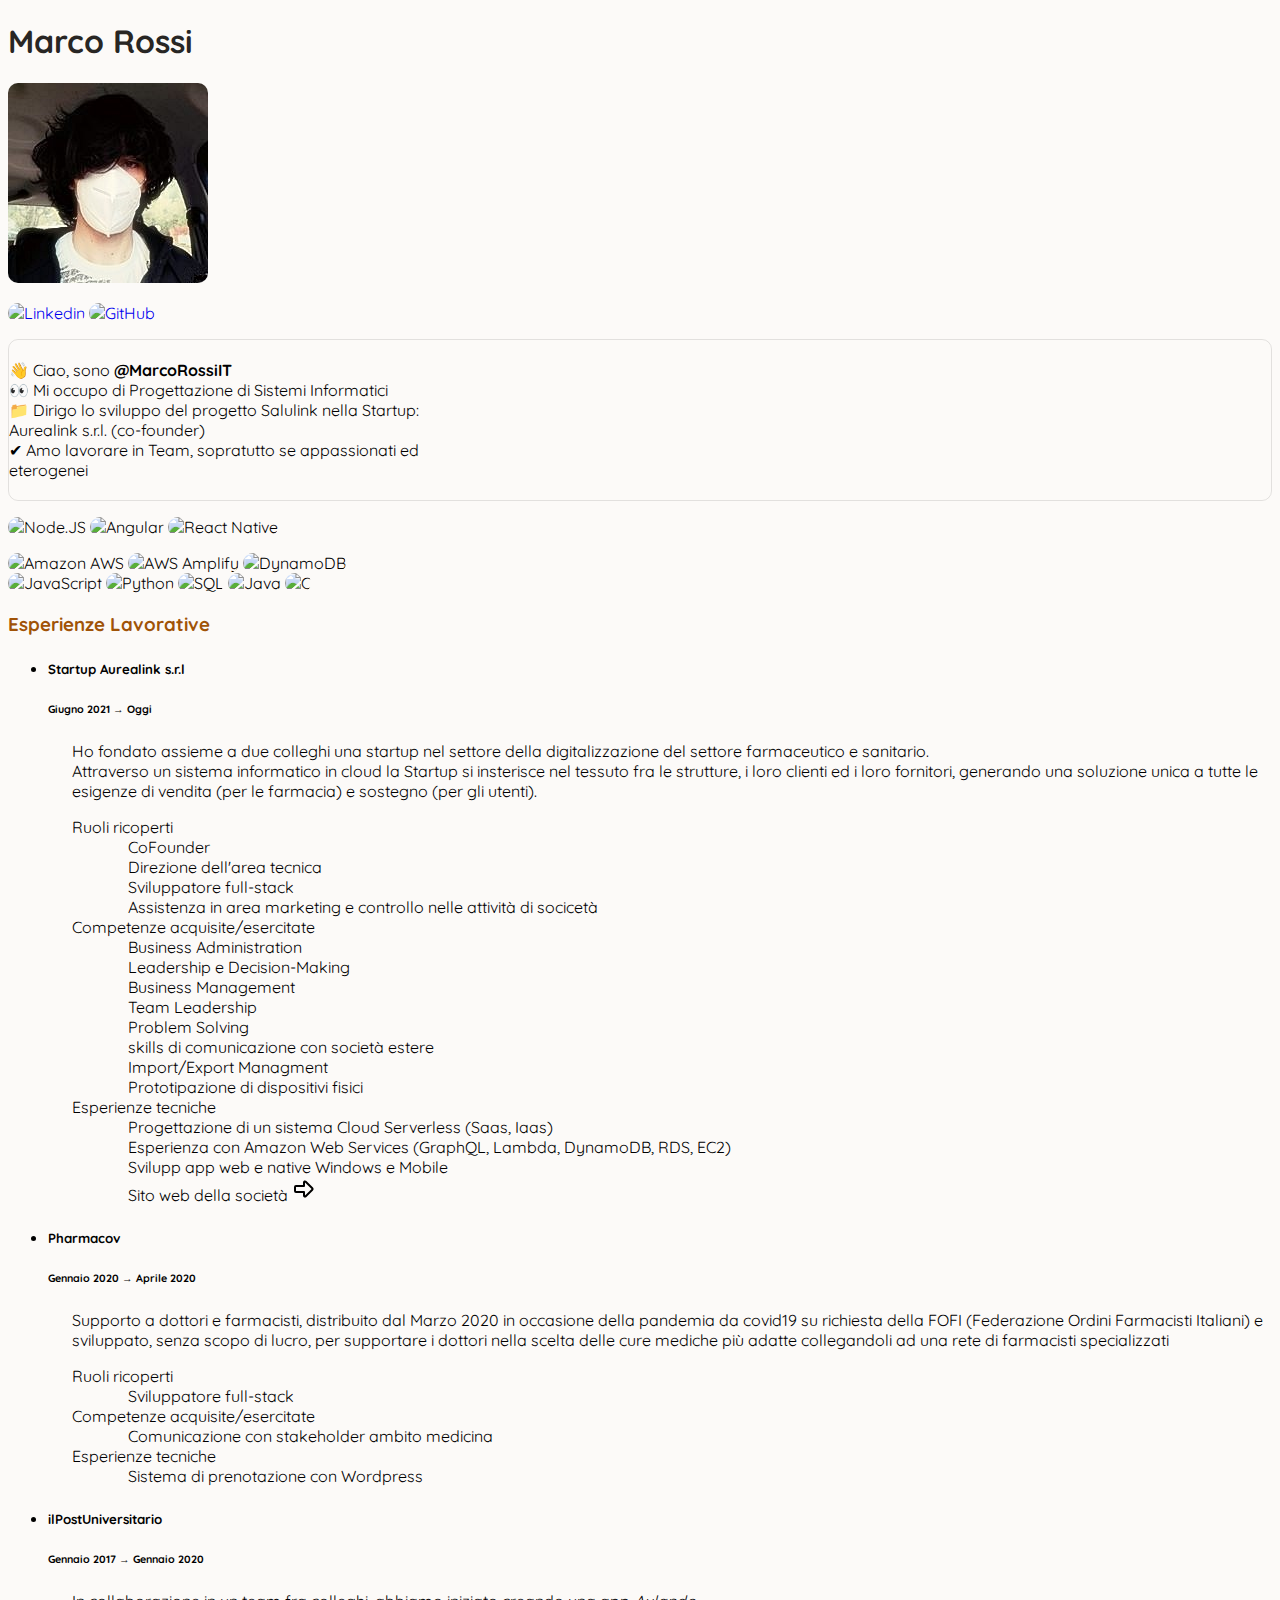
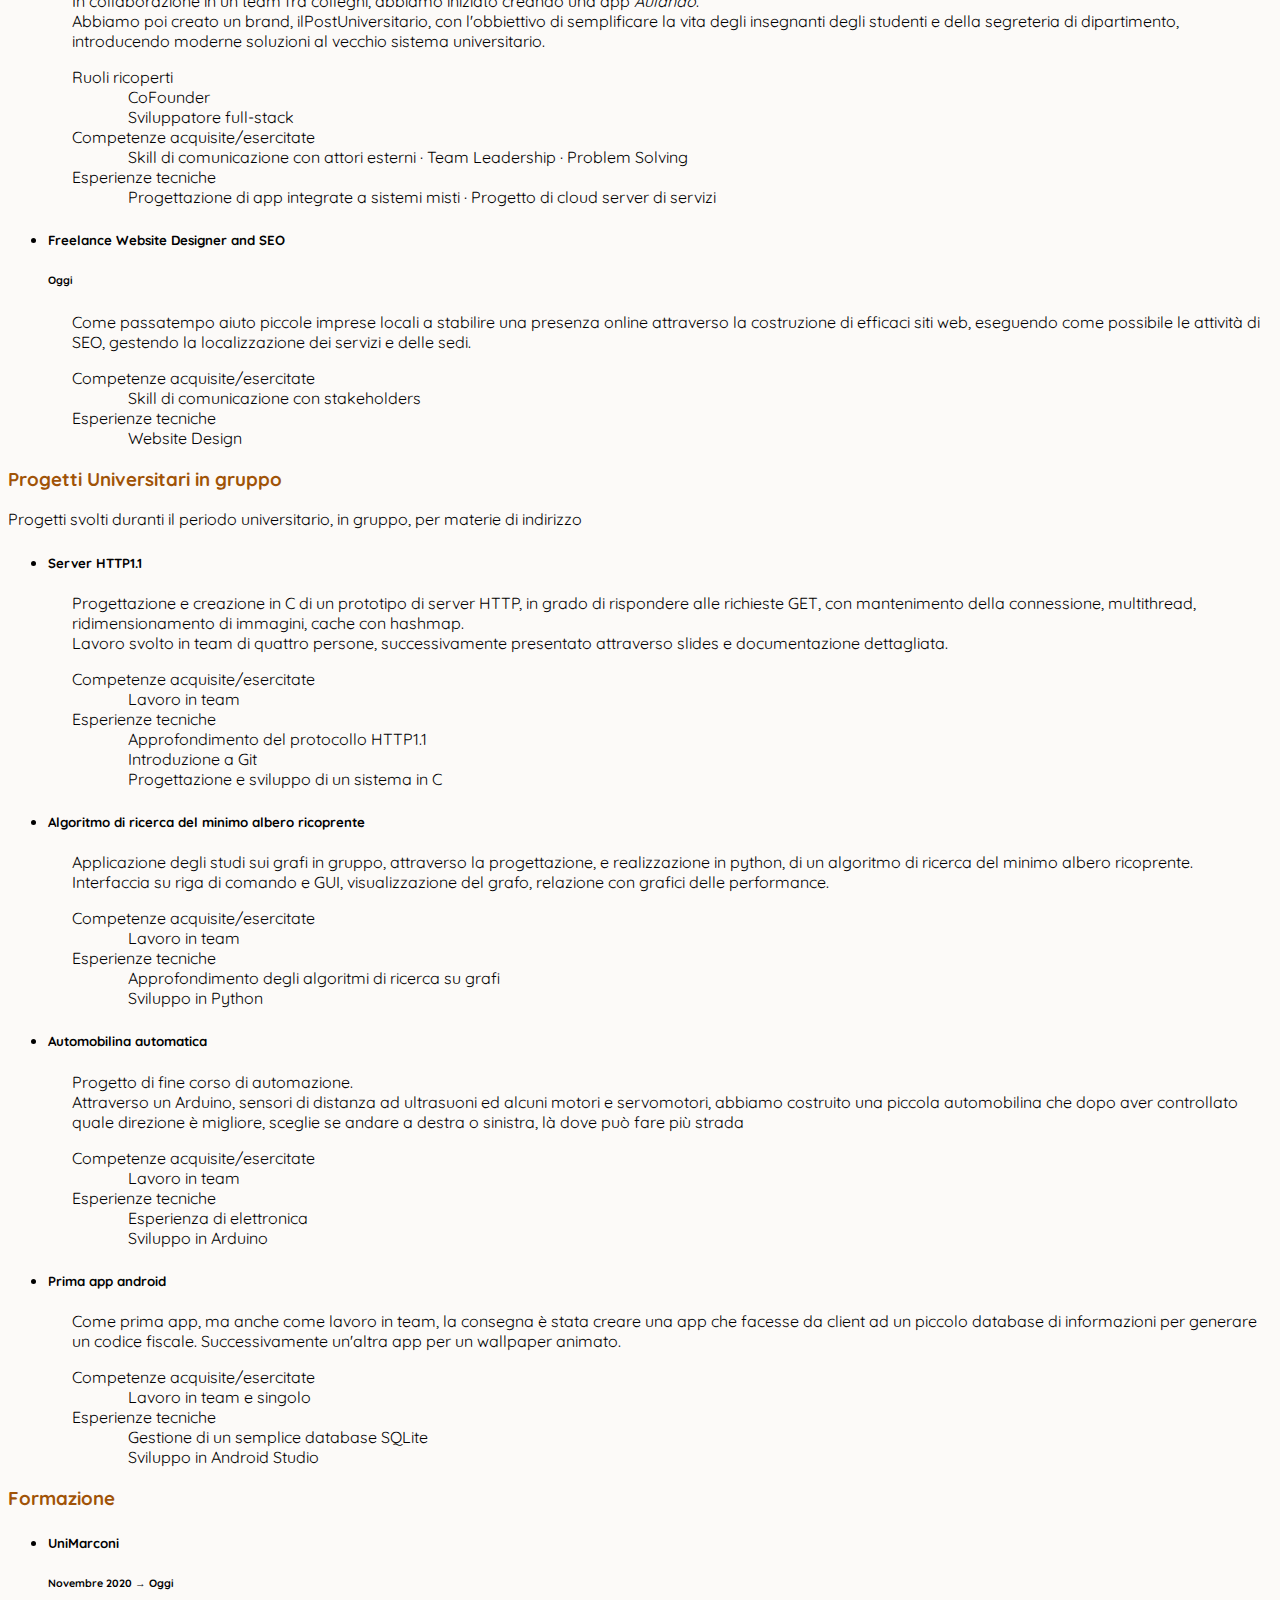
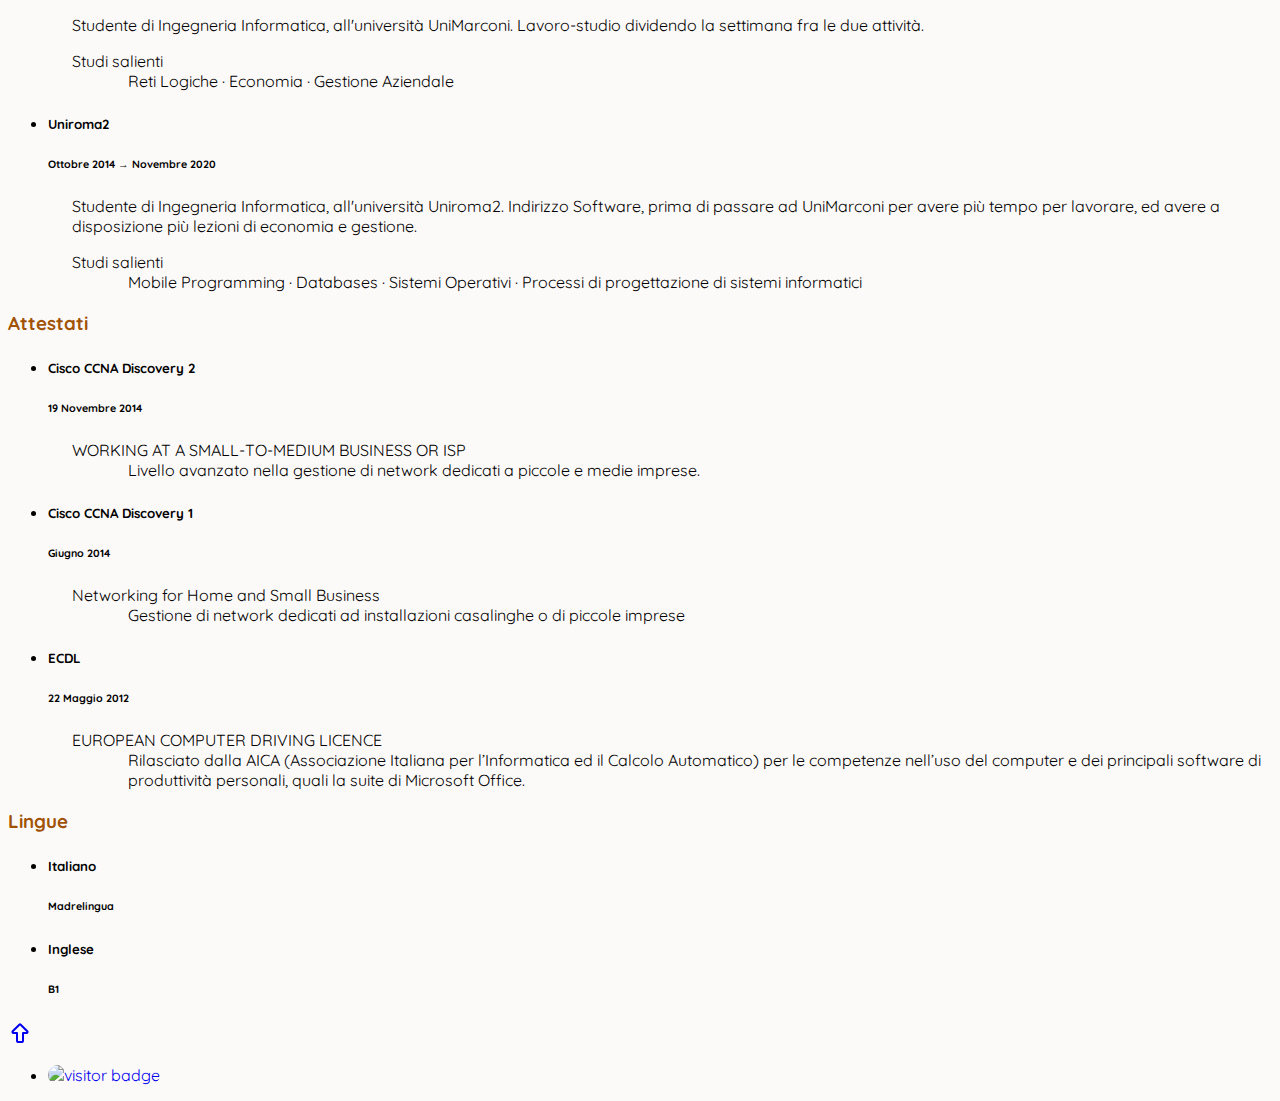
==== commit ef6b93c1: "edit badges" ====
--- a/index.html
+++ b/index.html
@@ -26,10 +26,6 @@
 
   <span id="topPage-anchor"></span>
 
-
-  <div class="top-v2">
-    <a href="index2/index.html" class="">v1.2</a>
-  </div>
 
   <div class="container-lg pt-4">
     <div class="row justify-content-center">
@@ -88,13 +84,15 @@
 
             <img class="my-1 mx-1 " alt="Node.JS"
               src="https://img.shields.io/badge/node.js-339933?logo=nodedotjs&amp;logoColor=white&amp;style=for-the-badge">
+            <img class="my-1 mx-1 " alt="Angular"
+              src="https://img.shields.io/badge/Angular-DD0031?logo=angular&amp;logoColor=white&amp;style=for-the-badge">
             <img class="my-1 mx-1 " alt="React Native"
               src="https://img.shields.io/badge/React%20Native-61DAFB?logo=react&amp;logoColor=333333&amp;style=for-the-badge">
 
           </p>
           <p>
             <img class="my-1 mx-1 " alt="Amazon AWS"
-              src="https://img.shields.io/badge/Amazon.AWS-232F3E?logo=amazonaws&amp;logoColor=white&amp;style=for-the-badge">
+              src="https://img.shields.io/badge/AWS-Amazon-232F3E?logo=amazonaws&amp;logoColor=white&amp;style=for-the-badge">
             <img class="my-1 mx-1 " alt="AWS Amplify"
               src="https://img.shields.io/badge/AWS-Amplify-FF9900?logo=awsamplify&amp;logoColor=white&amp;style=for-the-badge">
             <img class="my-1 mx-1 " alt="DynamoDB"
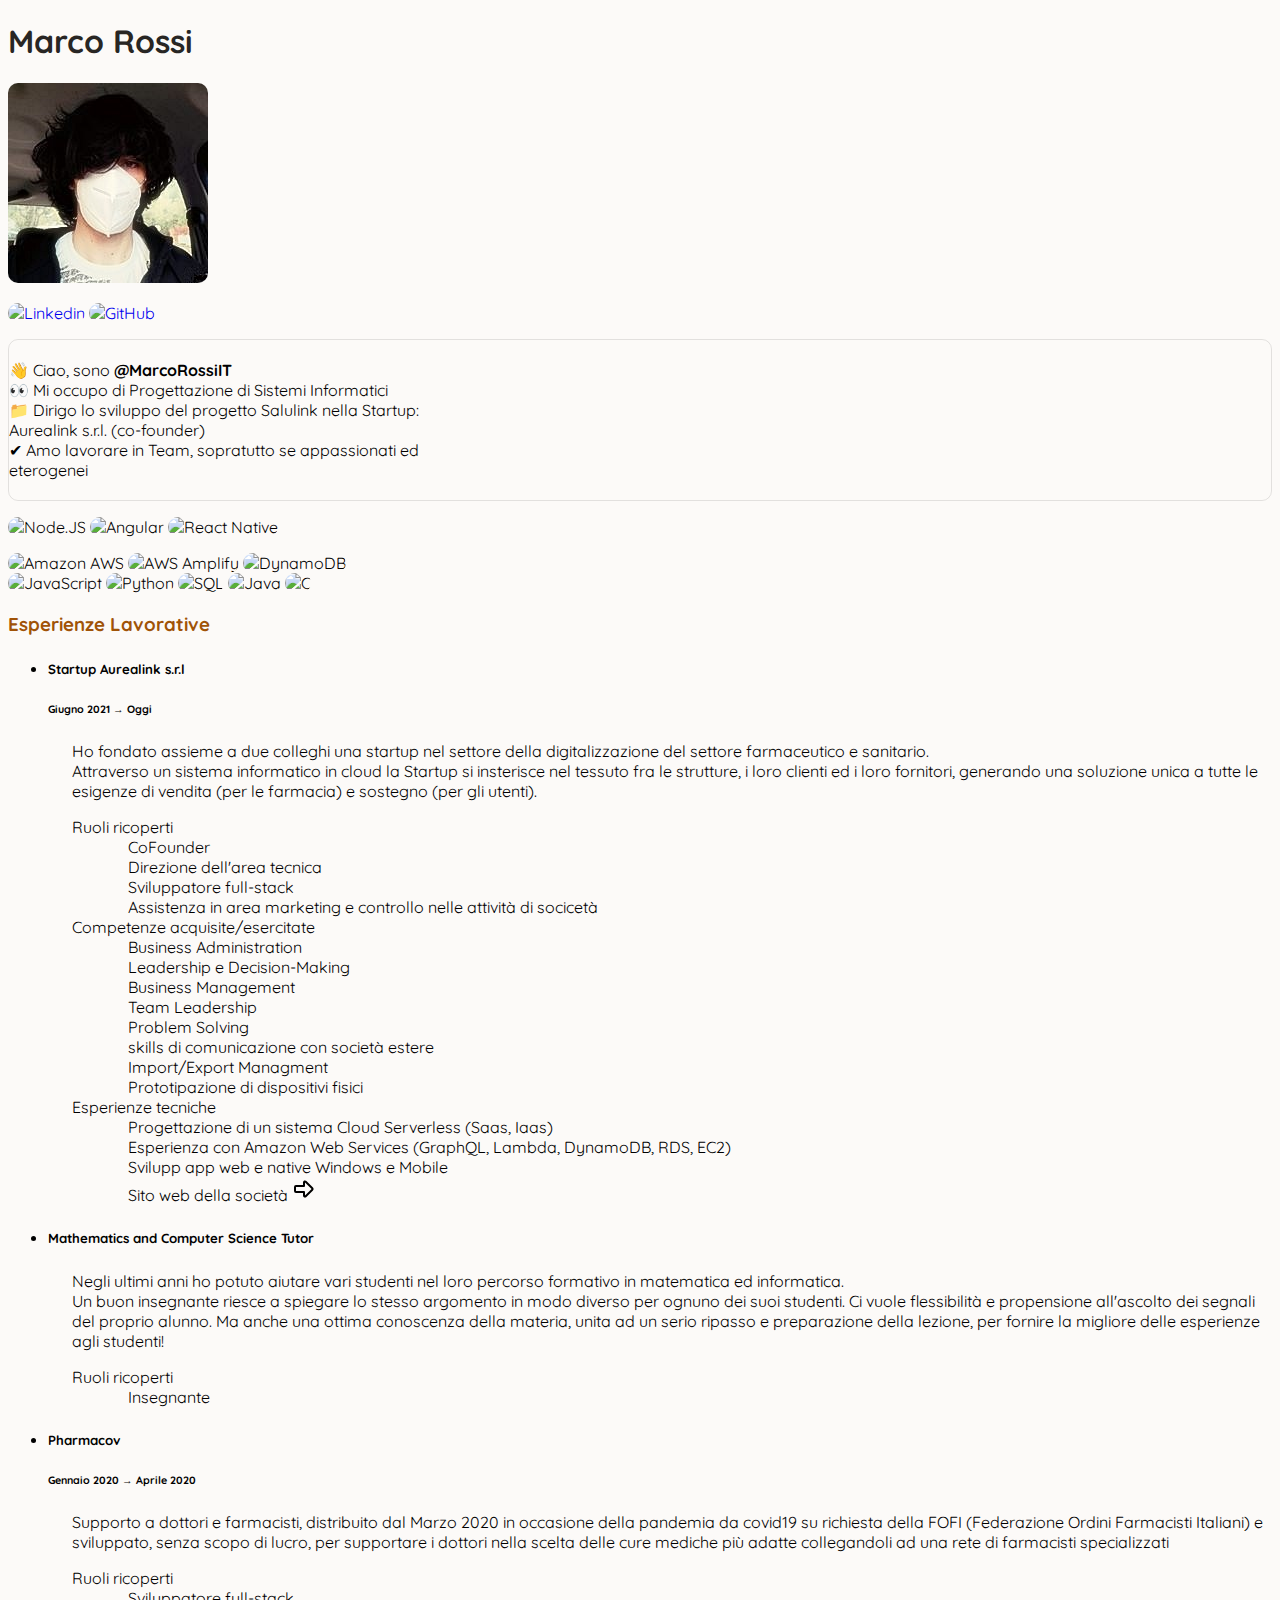
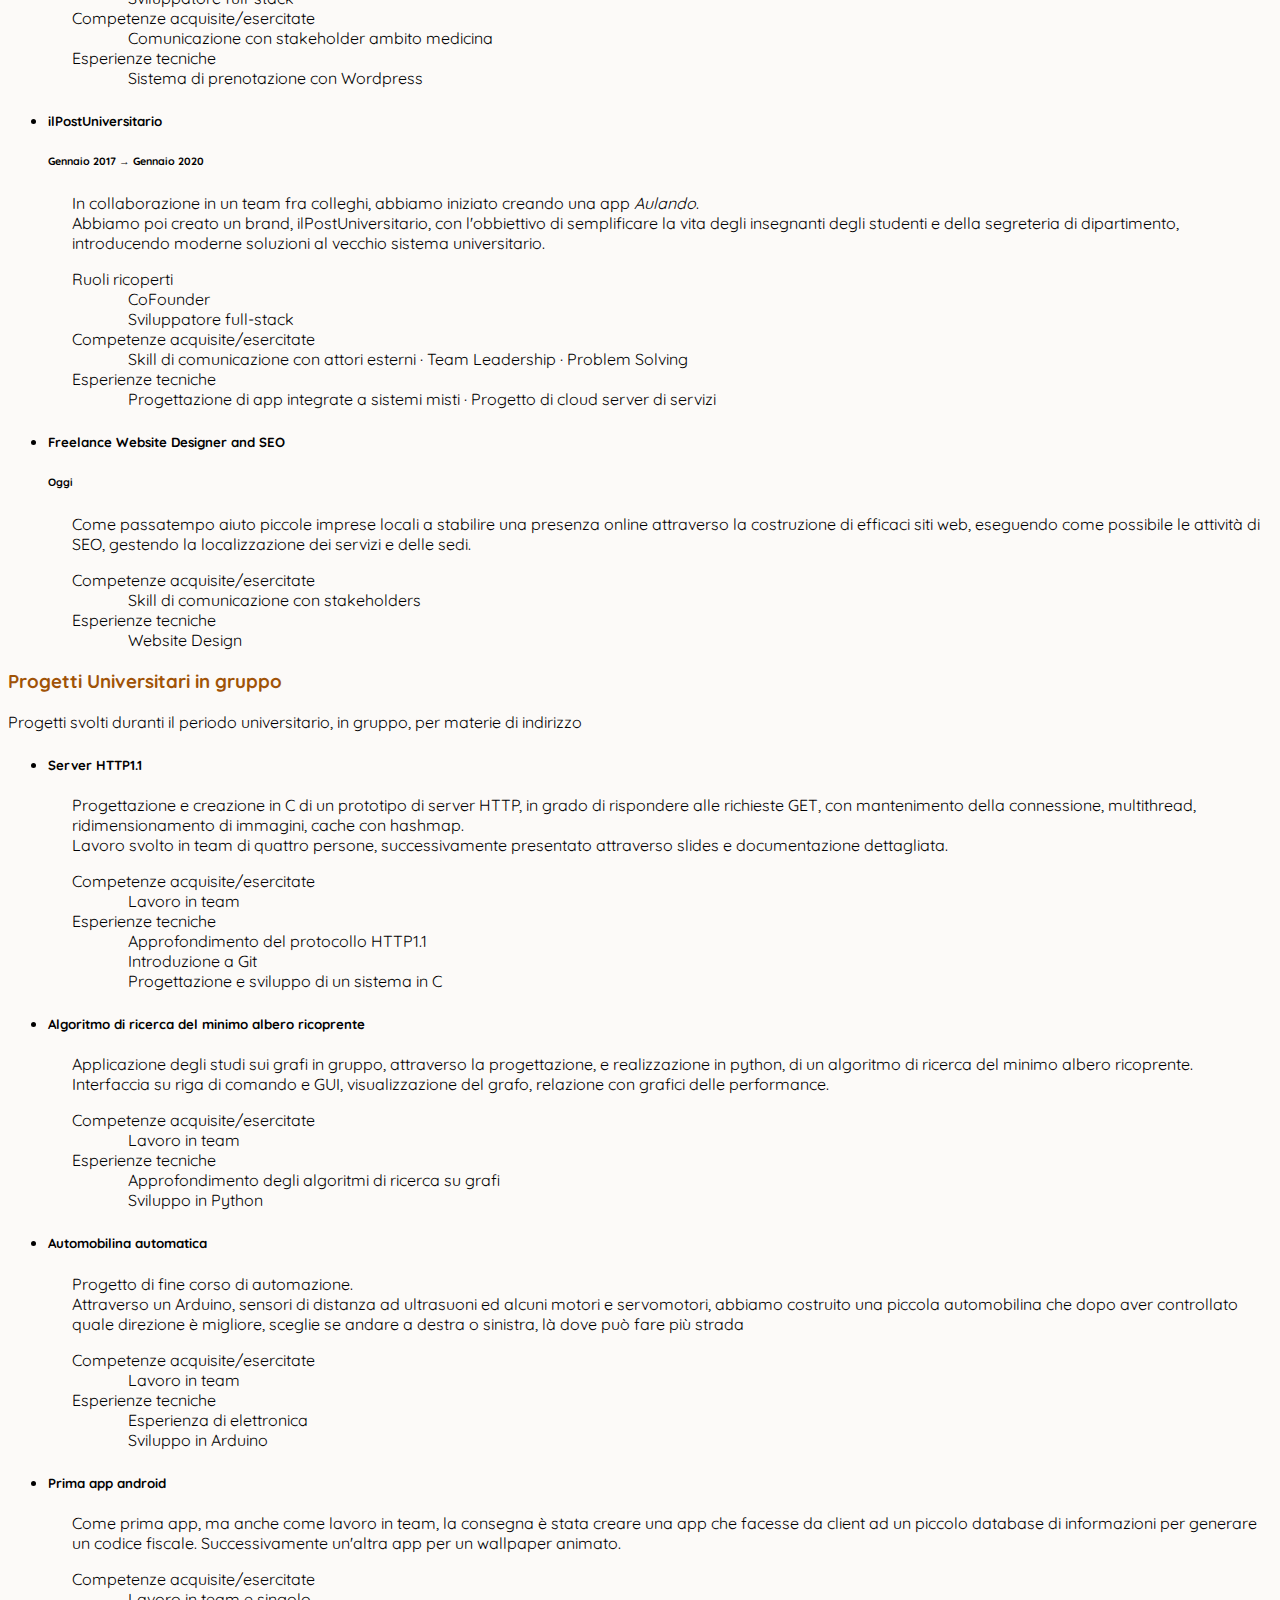
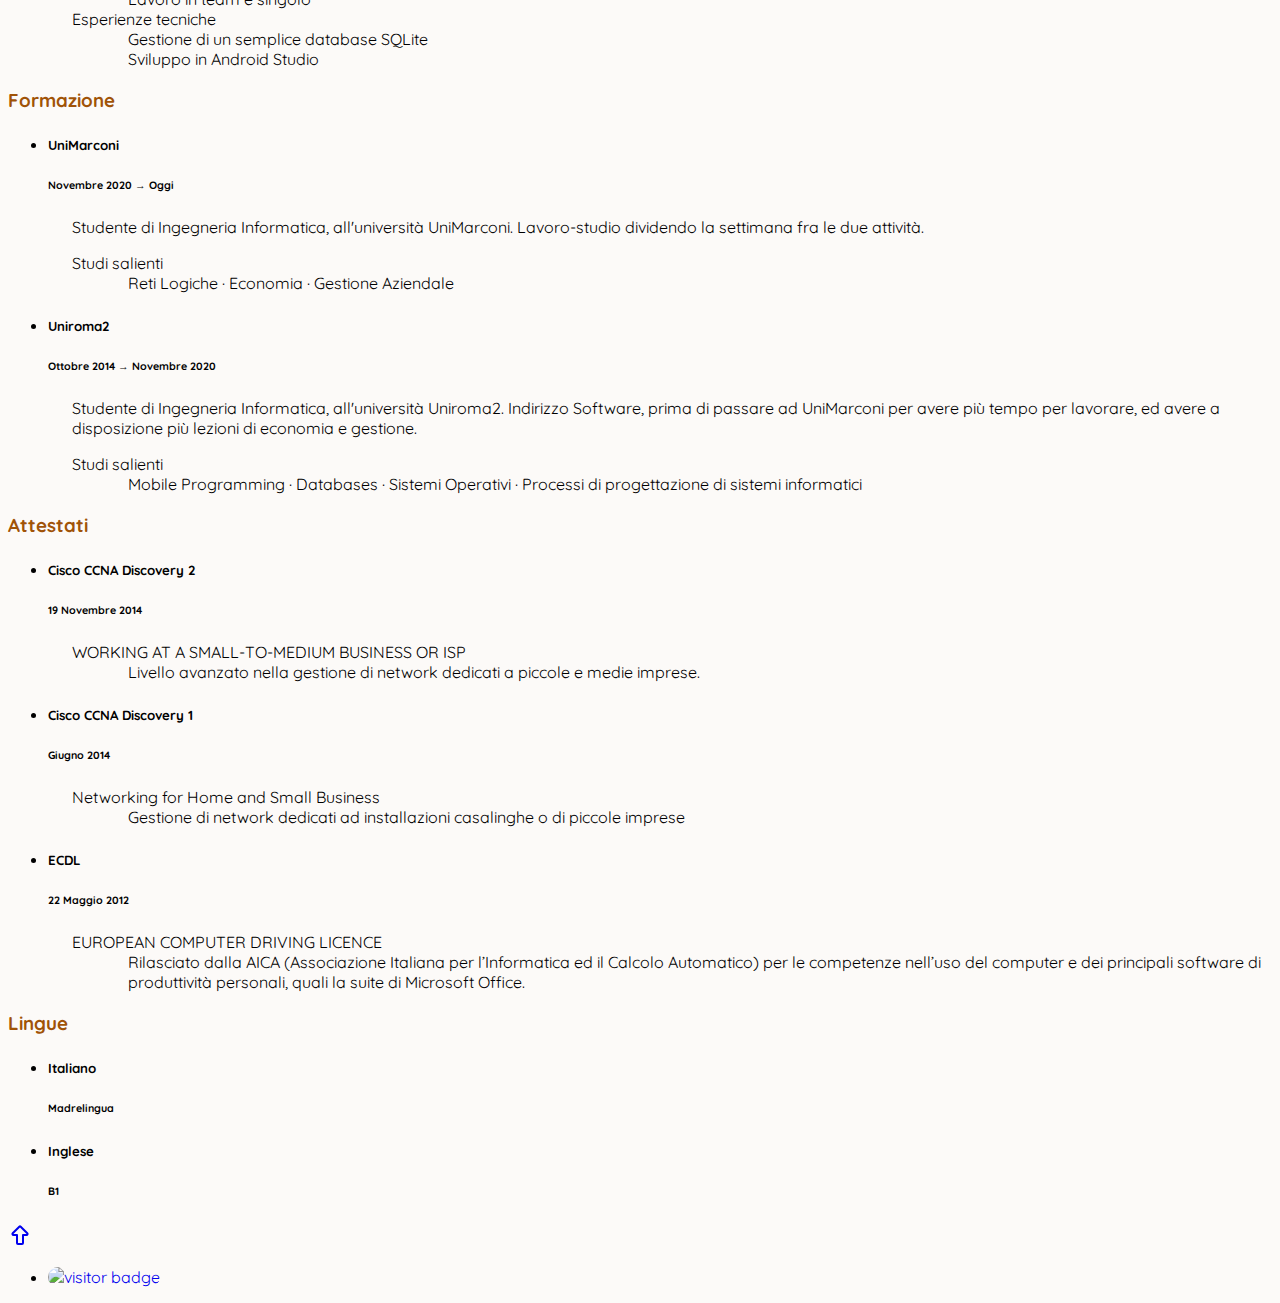
==== commit 16bc7122: "added teachings" ====
--- a/index.html
+++ b/index.html
@@ -194,6 +194,39 @@
               </dl>
             </section>
           </li>
+
+          <li>
+            <section>
+              <h5>
+                Mathematics and Computer Science Tutor
+              </h5>
+              <h6>
+
+              </h6>
+            </section>
+            <section class=" descrizione-esperienza ">
+              <p>
+                Negli ultimi anni ho potuto aiutare vari studenti nel loro percorso formativo in matematica ed informatica.
+                <br>
+                Un buon insegnante riesce a spiegare lo stesso argomento in modo diverso per ognuno dei suoi studenti. Ci vuole flessibilità e propensione all'ascolto dei segnali del proprio alunno. Ma anche una ottima conoscenza della materia, unita ad un serio ripasso e preparazione della lezione, per fornire la migliore delle esperienze agli studenti!
+
+              </p>
+              <dl>
+
+                <div class="row " data-masonry='{"percentPosition": true }'>
+                  <div class="col-lg-6">
+                    <dt>Ruoli ricoperti</dt>
+
+                    <dd>Insegnante</dd>
+
+                  </div>
+
+
+
+              </dl>
+            </section>
+          </li>
+
           <li>
             <section>
               <h5>
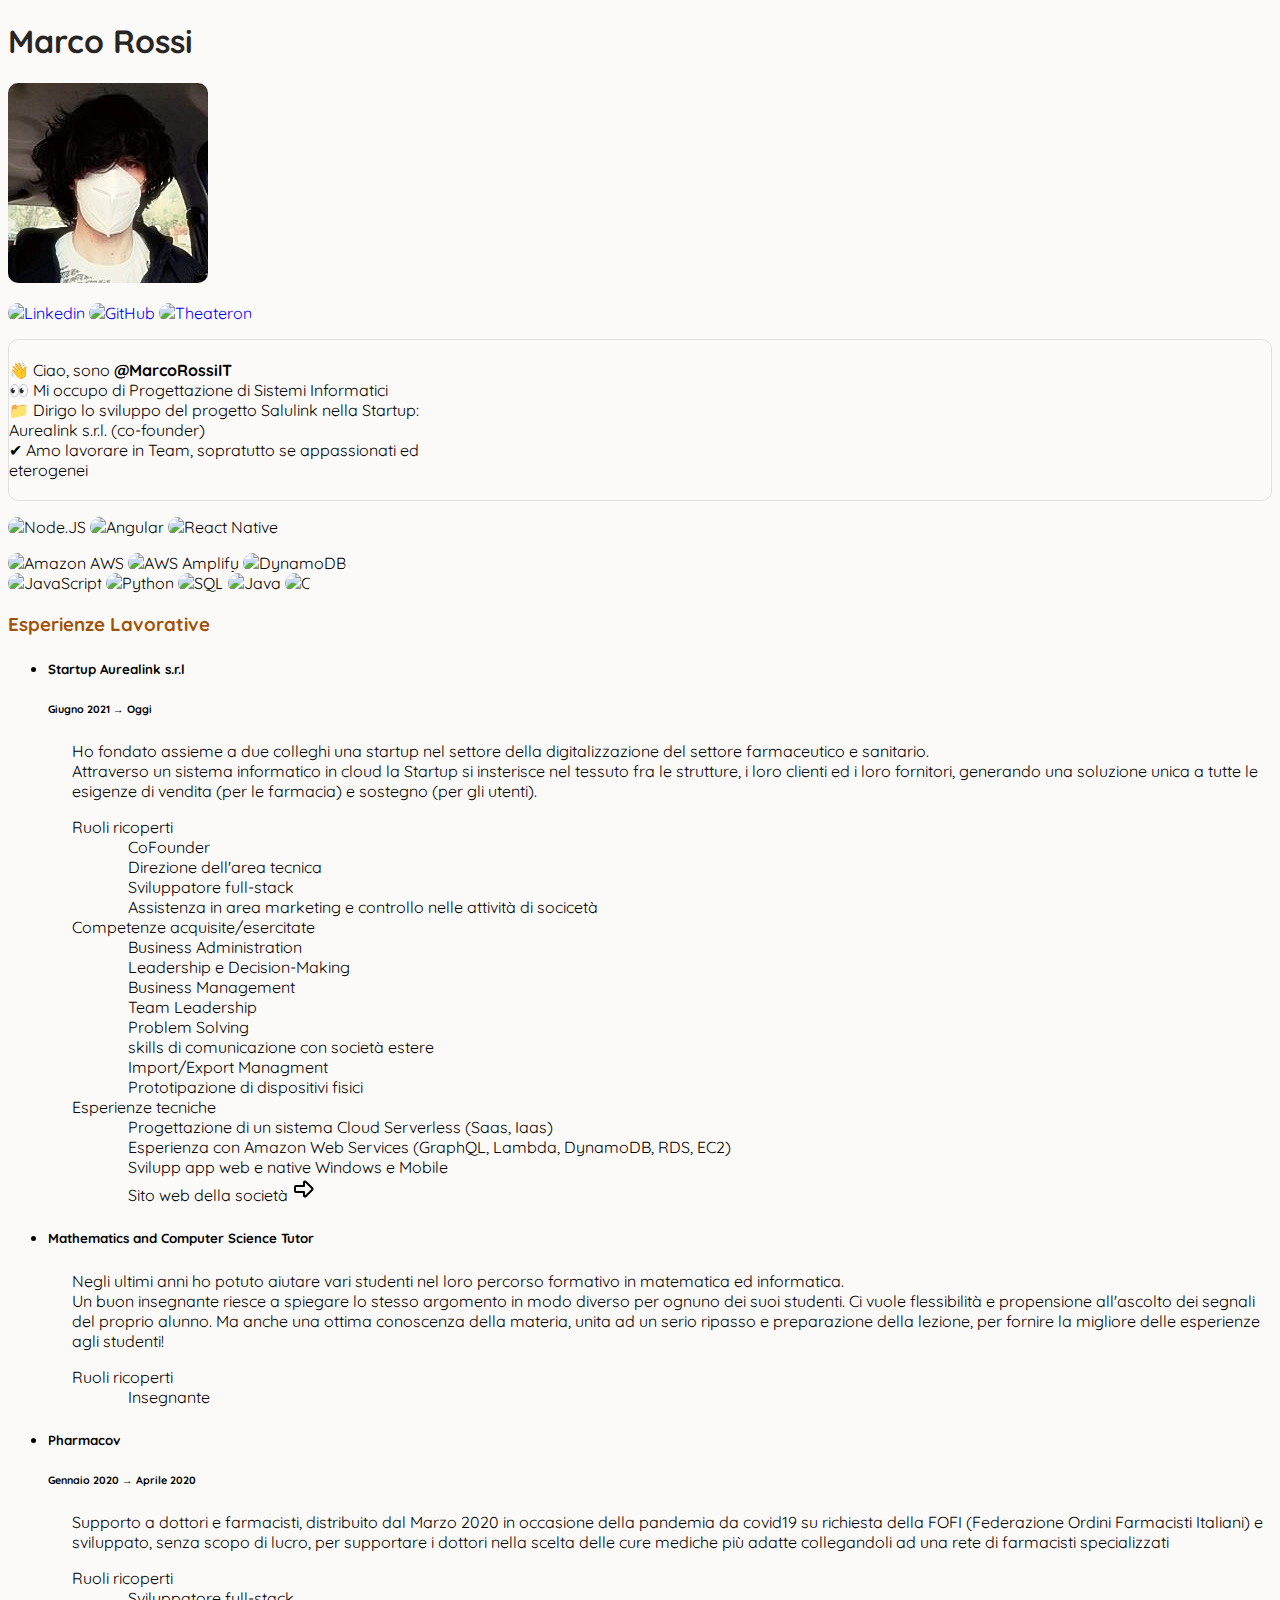
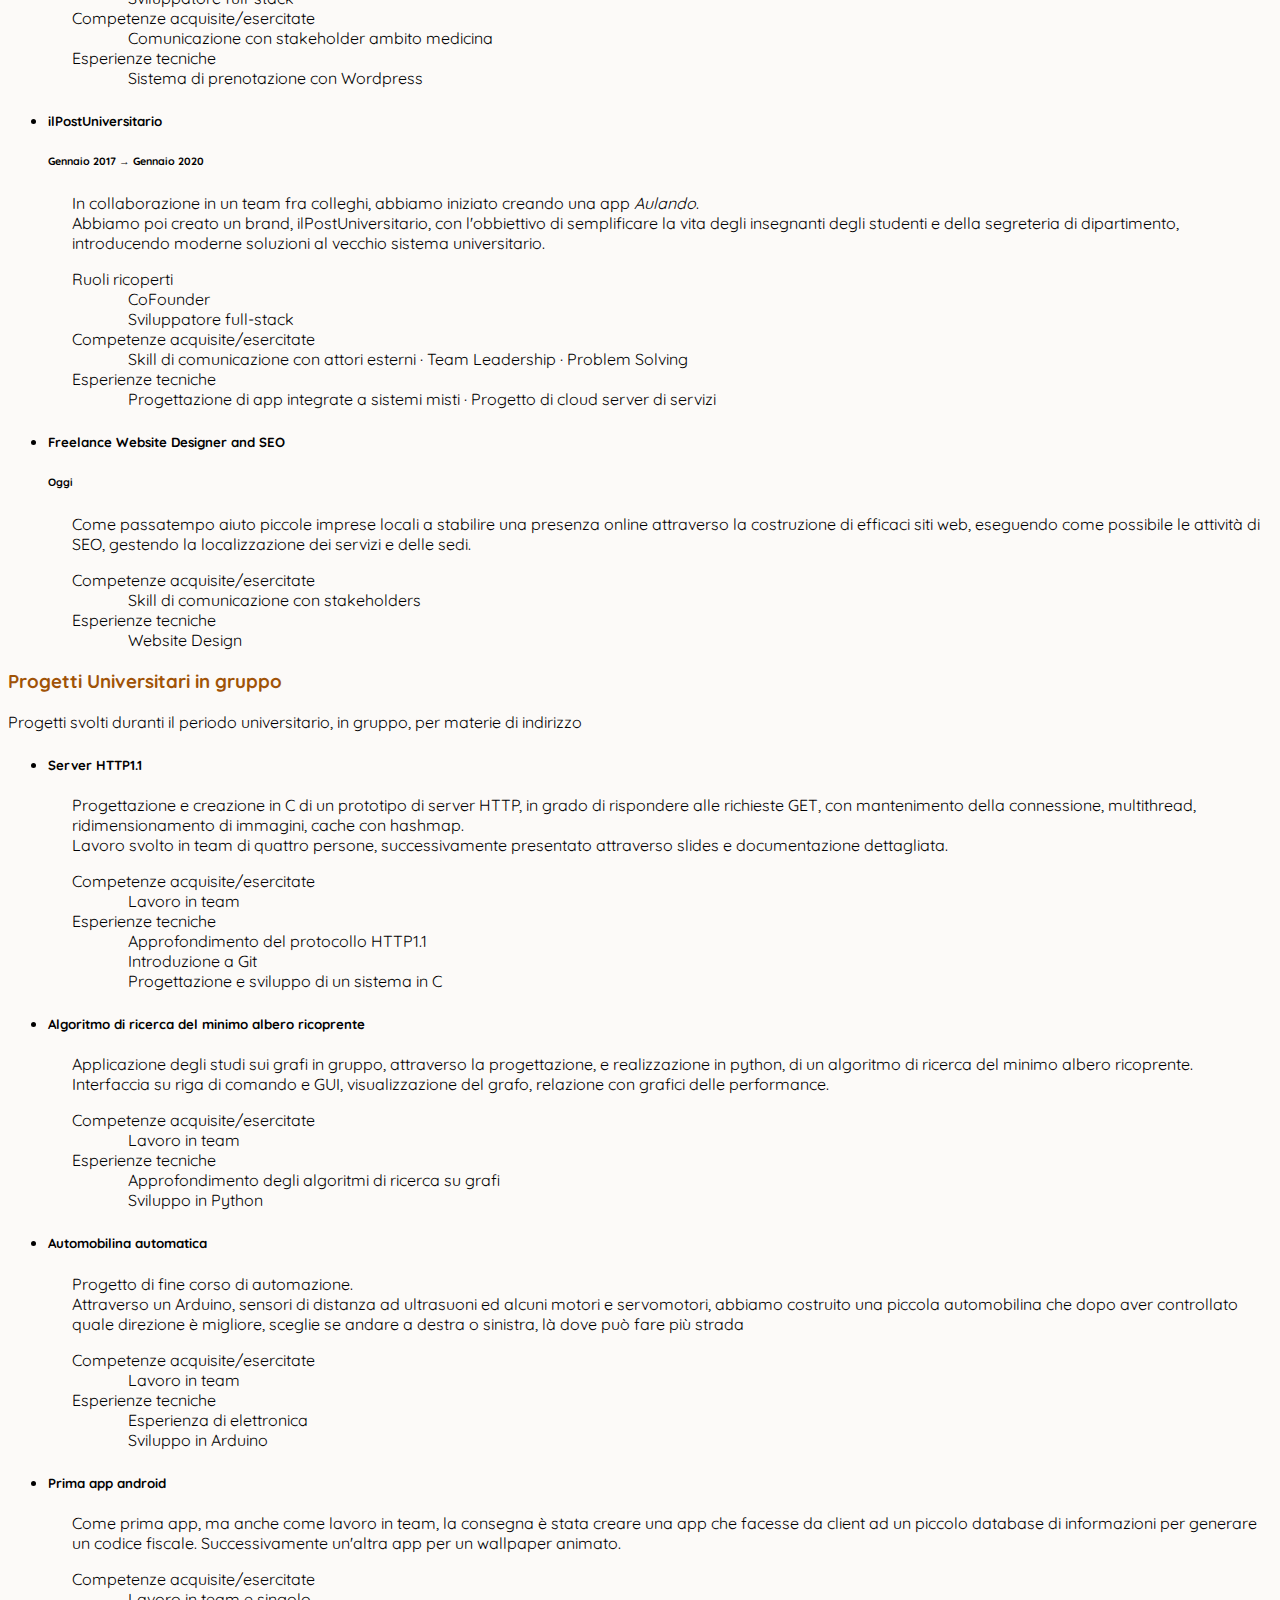
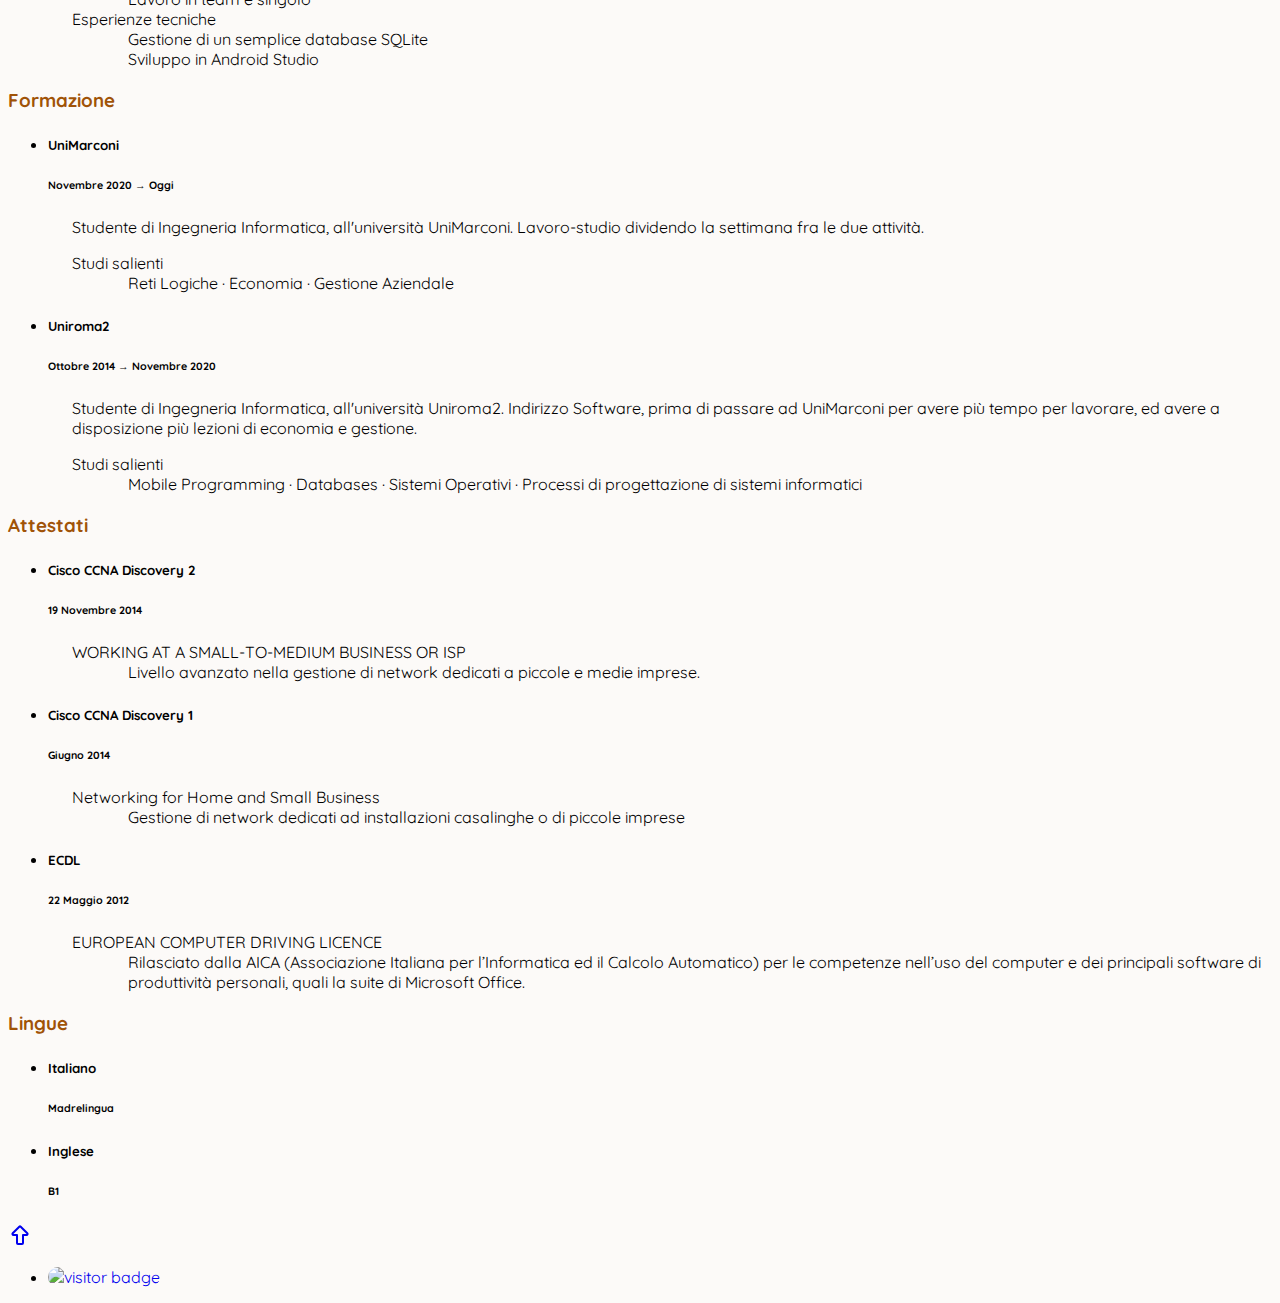
==== commit 037a09ac: "link fix" ====
--- a/index.html
+++ b/index.html
@@ -1,688 +1,703 @@
 <!doctype html>
 <html lang="it">
 
-<head>
-  <!-- Required meta tags -->
-  <meta charset="utf-8">
-  <meta name="viewport" content="width=device-width, initial-scale=1">
-
-  <!-- Bootstrap CSS -->
-  <link href="https://cdn.jsdelivr.net/npm/bootstrap@5.1.0/dist/css/bootstrap.min.css" rel="stylesheet"
-    integrity="sha384-KyZXEAg3QhqLMpG8r+8fhAXLRk2vvoC2f3B09zVXn8CA5QIVfZOJ3BCsw2P0p/We" crossorigin="anonymous">
-
-  <script src="https://cdn.jsdelivr.net/npm/masonry-layout@4.2.2/dist/masonry.pkgd.min.js"
-    integrity="sha384-GNFwBvfVxBkLMJpYMOABq3c+d3KnQxudP/mGPkzpZSTYykLBNsZEnG2D9G/X/+7D" crossorigin="anonymous"
-    async></script>
-
-  <link rel="stylesheet" type="text/css" href="all.css">
-  <link rel="stylesheet" type="text/css" href="index.css">
-  <link rel="stylesheet" type="text/css" href="print.css">
-  <link rel="stylesheet" type="text/css" href="index-print.css">
-
-  <title>Marco Rossi IT</title>
-</head>
-
-<body class="bg-lieve">
-
-  <span id="topPage-anchor"></span>
-
-
-  <div class="container-lg pt-4">
-    <div class="row justify-content-center">
-      <div class="col text-center">
-
-        <h1 id="nome">
-          Marco Rossi
-        </h1>
-
+  <head>
+    <!-- Required meta tags -->
+    <meta charset="utf-8">
+    <meta name="viewport" content="width=device-width, initial-scale=1">
+
+    <!-- Bootstrap CSS -->
+    <link href="https://cdn.jsdelivr.net/npm/bootstrap@5.1.0/dist/css/bootstrap.min.css" rel="stylesheet"
+      integrity="sha384-KyZXEAg3QhqLMpG8r+8fhAXLRk2vvoC2f3B09zVXn8CA5QIVfZOJ3BCsw2P0p/We" crossorigin="anonymous">
+
+    <script src="https://cdn.jsdelivr.net/npm/masonry-layout@4.2.2/dist/masonry.pkgd.min.js"
+      integrity="sha384-GNFwBvfVxBkLMJpYMOABq3c+d3KnQxudP/mGPkzpZSTYykLBNsZEnG2D9G/X/+7D" crossorigin="anonymous"
+      async></script>
+
+    <link rel="stylesheet" type="text/css" href="all.css">
+    <link rel="stylesheet" type="text/css" href="index.css">
+    <link rel="stylesheet" type="text/css" href="print.css">
+    <link rel="stylesheet" type="text/css" href="index-print.css">
+
+    <title>Marco Rossi IT</title>
+  </head>
+
+  <body class="bg-lieve">
+
+    <span id="topPage-anchor"></span>
+
+
+    <div class="container-lg pt-4">
+      <div class="row justify-content-center">
+        <div class="col text-center">
+
+          <h1 id="nome">
+            Marco Rossi
+          </h1>
+
+        </div>
       </div>
-    </div>
-
-    <div class="row justify-content-center mt-5">
-      <div class="col text-center">
-        <img id="profilo" src="profilo.jpg">
+
+      <div class="row justify-content-center mt-5">
+        <div class="col text-center">
+          <img id="profilo" src="profilo.jpg">
+        </div>
       </div>
-    </div>
-    <div class="row justify-content-center mt-3">
-      <div class="col text-center">
-        <div class="badges">
-          <p>
-
-            <a target="_blank" href="http://www.linkedin.com/in/marco-rossi-it/">
-              <img class="my-1 mx-1 " alt="Linkedin" id="badge-linkedin"
-                src="https://img.shields.io/badge/Linkedin-0A66C2?logo=linkedin&amp;logoColor=white&amp;style=for-the-badge"></a>
-            <a target="_blank" href="https://github.com/marcorossiIT">
-              <img class="my-1 mx-1 " alt="GitHub" id="badge-github"
-                src="https://img.shields.io/badge/GitHub-181717?logo=github&amp;logoColor=white&amp;style=for-the-badge"></a>
-            <!-- <a target="_blank" href="#">
+      <div class="row justify-content-center mt-3">
+        <div class="col text-center">
+          <div class="badges">
+            <p>
+
+              <a target="_blank" href="http://www.linkedin.com/in/marco-rossi-it/">
+                <img class="my-1 mx-1 " alt="Linkedin" id="badge-linkedin"
+                  src="https://img.shields.io/badge/Linkedin-0A66C2?logo=linkedin&amp;logoColor=white&amp;style=for-the-badge"></a>
+              <a target="_blank" href="https://github.com/marcorossiIT">
+                <img class="my-1 mx-1 " alt="GitHub" id="badge-github"
+                  src="https://img.shields.io/badge/GitHub-181717?logo=github&amp;logoColor=white&amp;style=for-the-badge"></a>
+              <a target="_blank" href="https://marcorossiIT.github.io/Theateron-Controller/">
+                <img class="my-1 mx-1 " alt="Theateron" id="badge-theateron"
+                  src="https://img.shields.io/badge/Theateron-B12A34?logo=discogs&amp;logoColor=white&amp;style=for-the-badge"></a>
+              <!-- <a target="_blank" href="#">
               <img class="my-1 mx-1 " alt="Curriculum Vitae" id="badge-curriculum"
                 src="https://img.shields.io/badge/Curriculum%20Vitae-A05307?logo=myspace&amp;logoColor=white&amp;style=for-the-badge"></a> -->
-          </p>
+            </p>
+          </div>
         </div>
       </div>
-    </div>
-
-
-    <div class="row justify-content-center mt-2  introduzione">
-      <div class="col text-center">
-        <br>
-        👋 Ciao, sono <strong>@MarcoRossiIT</strong>
-        <br>
-        👀 Mi occupo di Progettazione di Sistemi Informatici
-        <br>
-        📁 Dirigo lo sviluppo del progetto Salulink nella Startup: Aurealink s.r.l. (co-founder)
-        <br>
-        ✔ Amo lavorare in Team, sopratutto se appassionati ed eterogenei
-        <br><br>
-      </div>
-    </div>
-
-    <div class="row justify-content-center mt-3">
-      <div class="col text-center">
-        <div class="badges">
-          <p>
-
-            <img class="my-1 mx-1 " alt="Node.JS"
-              src="https://img.shields.io/badge/node.js-339933?logo=nodedotjs&amp;logoColor=white&amp;style=for-the-badge">
-            <img class="my-1 mx-1 " alt="Angular"
-              src="https://img.shields.io/badge/Angular-DD0031?logo=angular&amp;logoColor=white&amp;style=for-the-badge">
-            <img class="my-1 mx-1 " alt="React Native"
-              src="https://img.shields.io/badge/React%20Native-61DAFB?logo=react&amp;logoColor=333333&amp;style=for-the-badge">
-
-          </p>
-          <p>
-            <img class="my-1 mx-1 " alt="Amazon AWS"
-              src="https://img.shields.io/badge/AWS-Amazon-232F3E?logo=amazonaws&amp;logoColor=white&amp;style=for-the-badge">
-            <img class="my-1 mx-1 " alt="AWS Amplify"
-              src="https://img.shields.io/badge/AWS-Amplify-FF9900?logo=awsamplify&amp;logoColor=white&amp;style=for-the-badge">
-            <img class="my-1 mx-1 " alt="DynamoDB"
-              src="https://img.shields.io/badge/AWS-DynamoDB-4053D6?logo=amazondynamodb&amp;logoColor=white&amp;style=for-the-badge">
-            <br>
-            <img class="my-1 mx-1 " alt="JavaScript"
-              src="https://img.shields.io/badge/JavaScript-F7DF1E?logo=javascript&amp;logoColor=333333&amp;style=for-the-badge">
-            <img class="my-1 mx-1 " alt="Python"
-              src="https://img.shields.io/badge/Python-3776AB?logo=python&amp;logoColor=white&amp;style=for-the-badge">
-            <img class="my-1 mx-1 " alt="SQL"
-              src="https://img.shields.io/badge/SQL-003B57?logo=mysql&amp;logoColor=white&amp;style=for-the-badge">
-
-            <img class="my-1 mx-1 " alt="Java"
-              src="https://img.shields.io/badge/Java-007396?logo=java&amp;logoColor=white&amp;style=for-the-badge">
-
-            <img class="my-1 mx-1 " alt="C"
-              src="https://img.shields.io/badge/C-A8B9CC?logo=c&amp;logoColor=333333&amp;style=for-the-badge">
-          </p>
+
+
+      <div class="row justify-content-center mt-2  introduzione">
+        <div class="col text-center">
+          <br>
+          👋 Ciao, sono <strong>@MarcoRossiIT</strong>
+          <br>
+          👀 Mi occupo di Progettazione di Sistemi Informatici
+          <br>
+          📁 Dirigo lo sviluppo del progetto Salulink nella Startup: Aurealink s.r.l. (co-founder)
+          <br>
+          ✔ Amo lavorare in Team, sopratutto se appassionati ed eterogenei
+          <br><br>
         </div>
       </div>
+
+      <div class="row justify-content-center mt-3">
+        <div class="col text-center">
+          <div class="badges">
+            <p>
+
+              <img class="my-1 mx-1 " alt="Node.JS"
+                src="https://img.shields.io/badge/node.js-339933?logo=nodedotjs&amp;logoColor=white&amp;style=for-the-badge">
+              <img class="my-1 mx-1 " alt="Angular"
+                src="https://img.shields.io/badge/Angular-DD0031?logo=angular&amp;logoColor=white&amp;style=for-the-badge">
+              <img class="my-1 mx-1 " alt="React Native"
+                src="https://img.shields.io/badge/React%20Native-61DAFB?logo=react&amp;logoColor=333333&amp;style=for-the-badge">
+
+            </p>
+            <p>
+              <img class="my-1 mx-1 " alt="Amazon AWS"
+                src="https://img.shields.io/badge/AWS-Amazon-232F3E?logo=amazonaws&amp;logoColor=white&amp;style=for-the-badge">
+              <img class="my-1 mx-1 " alt="AWS Amplify"
+                src="https://img.shields.io/badge/AWS-Amplify-FF9900?logo=awsamplify&amp;logoColor=white&amp;style=for-the-badge">
+              <img class="my-1 mx-1 " alt="DynamoDB"
+                src="https://img.shields.io/badge/AWS-DynamoDB-4053D6?logo=amazondynamodb&amp;logoColor=white&amp;style=for-the-badge">
+              <br>
+              <img class="my-1 mx-1 " alt="JavaScript"
+                src="https://img.shields.io/badge/JavaScript-F7DF1E?logo=javascript&amp;logoColor=333333&amp;style=for-the-badge">
+              <img class="my-1 mx-1 " alt="Python"
+                src="https://img.shields.io/badge/Python-3776AB?logo=python&amp;logoColor=white&amp;style=for-the-badge">
+              <img class="my-1 mx-1 " alt="SQL"
+                src="https://img.shields.io/badge/SQL-003B57?logo=mysql&amp;logoColor=white&amp;style=for-the-badge">
+
+              <img class="my-1 mx-1 " alt="Java"
+                src="https://img.shields.io/badge/Java-007396?logo=java&amp;logoColor=white&amp;style=for-the-badge">
+
+              <img class="my-1 mx-1 " alt="C"
+                src="https://img.shields.io/badge/C-A8B9CC?logo=c&amp;logoColor=333333&amp;style=for-the-badge">
+            </p>
+          </div>
+        </div>
+      </div>
+
+
+      <div id="articolis" class="grid mt-3 ">
+
+
+        <article class=" rounded-10 grid-item  bg-lieve">
+          <header>
+            <h3>
+              Esperienze Lavorative
+            </h3>
+          </header>
+          <ul>
+            <li>
+              <section>
+                <h5>
+                  Startup Aurealink s.r.l
+                </h5>
+                <h6>
+                  Giugno 2021 &rarr; Oggi
+                </h6>
+              </section>
+              <section class=" descrizione-esperienza ">
+                <p>
+                  Ho fondato assieme a due colleghi una startup nel settore della digitalizzazione del settore
+                  farmaceutico e
+                  sanitario.<br>
+                  Attraverso un sistema informatico in cloud la Startup si insterisce nel tessuto fra le strutture, i
+                  loro
+                  clienti ed i loro fornitori, generando una soluzione unica a tutte le esigenze di vendita (per le
+                  farmacia) e sostegno (per gli utenti).
+                </p>
+                <dl>
+
+                  <div class="row " data-masonry='{"percentPosition": true }'>
+                    <div class="col-lg-6">
+                      <dt>Ruoli ricoperti</dt>
+
+                      <dd>CoFounder</dd>
+                      <dd>Direzione dell'area tecnica</dd>
+                      <dd>Sviluppatore full-stack</dd>
+                      <dd>Assistenza in area marketing e controllo nelle attività di socicetà</dd>
+
+                    </div>
+                    <div class="col-lg-6">
+                      <dt>Competenze acquisite/esercitate</dt>
+                      <dd>Business Administration</dd>
+                      <dd>Leadership e Decision-Making</dd>
+                      <dd>Business Management</dd>
+                      <dd>Team Leadership</dd>
+                      <dd>Problem Solving</dd>
+                      <dd>skills di comunicazione con società estere</dd>
+                      <dd>Import/Export Managment</dd>
+                      <dd>Prototipazione di dispositivi fisici</dd>
+                    </div>
+                    <div class="col-lg-6">
+                      <dt>Esperienze tecniche</dt>
+                      <dd> Progettazione di un sistema Cloud Serverless (Saas, Iaas)</dd>
+                      <dd>Esperienza con Amazon Web Services
+                        (GraphQL,
+                        Lambda,
+                        DynamoDB, RDS, EC2)</dd>
+                      <dd> Svilupp app web e native Windows e Mobile </dd>
+                      <dd class="hide-in-print"> Sito web della società <svg xmlns="http://www.w3.org/2000/svg"
+                          class="icon icon-tabler icon-tabler-arrow-big-right" width="24" height="24"
+                          viewBox="0 0 24 24" stroke-width="2" stroke="currentColor" fill="none" stroke-linecap="round"
+                          stroke-linejoin="round">
+                          <path stroke="none" d="M0 0h24v24H0z" fill="none" />
+                          <path
+                            d="M4 9h8v-3.586a1 1 0 0 1 1.707 -.707l6.586 6.586a1 1 0 0 1 0 1.414l-6.586 6.586a1 1 0 0 1 -1.707 -.707v-3.586h-8a1 1 0 0 1 -1 -1v-4a1 1 0 0 1 1 -1z" />
+                        </svg>
+
+                      </dd>
+
+                    </div>
+                  </div>
+
+
+
+                </dl>
+              </section>
+            </li>
+
+            <li>
+              <section>
+                <h5>
+                  Mathematics and Computer Science Tutor
+                </h5>
+                <h6>
+
+                </h6>
+              </section>
+              <section class=" descrizione-esperienza ">
+                <p>
+                  Negli ultimi anni ho potuto aiutare vari studenti nel loro percorso formativo in matematica ed
+                  informatica.
+                  <br>
+                  Un buon insegnante riesce a spiegare lo stesso argomento in modo diverso per ognuno dei suoi studenti.
+                  Ci vuole flessibilità e propensione all'ascolto dei segnali del proprio alunno. Ma anche una ottima
+                  conoscenza della materia, unita ad un serio ripasso e preparazione della lezione, per fornire la
+                  migliore delle esperienze agli studenti!
+
+                </p>
+                <dl>
+
+                  <div class="row " data-masonry='{"percentPosition": true }'>
+                    <div class="col-lg-6">
+                      <dt>Ruoli ricoperti</dt>
+
+                      <dd>Insegnante</dd>
+
+                    </div>
+
+
+
+                </dl>
+              </section>
+            </li>
+
+            <li>
+              <section>
+                <h5>
+                  Pharmacov
+                </h5>
+                <h6>
+                  Gennaio 2020 &rarr; Aprile 2020
+                </h6>
+              </section>
+              <section class="descrizione-esperienza">
+                <p>
+                  Supporto a dottori e farmacisti, distribuito dal Marzo 2020 in occasione della pandemia da
+                  covid19 su richiesta della FOFI (Federazione Ordini Farmacisti Italiani) e sviluppato, senza
+                  scopo di lucro, per supportare i dottori nella scelta delle cure mediche più adatte
+                  collegandoli ad una rete di farmacisti specializzati
+                </p>
+                <dl>
+                  <div class="row " data-masonry='{"percentPosition": true }'>
+                    <div class="col-lg-6">
+                      <dt>Ruoli ricoperti</dt>
+                      <dd>Sviluppatore full-stack</dd>
+                    </div>
+
+                    <div class="col-lg-6">
+                      <dt>Competenze acquisite/esercitate</dt>
+                      <dd> Comunicazione con stakeholder ambito medicina </dd>
+                    </div>
+
+                    <div class="col-lg-6">
+                      <dt>Esperienze tecniche</dt>
+                      <dd> Sistema di prenotazione con Wordpress </dd>
+                    </div>
+                  </div>
+                </dl>
+              </section>
+            </li>
+            <li>
+              <section>
+                <h5>
+                  ilPostUniversitario
+                </h5>
+                <h6>
+                  Gennaio 2017 &rarr; Gennaio 2020
+                </h6>
+              </section>
+              <section class="descrizione-esperienza">
+                <p>
+                  In collaborazione in un team fra colleghi, abbiamo iniziato creando una app <i>Aulando</i>.<br>
+                  Abbiamo poi creato un brand, ilPostUniversitario, con l'obbiettivo di semplificare la vita
+                  degli insegnanti degli studenti e della segreteria di dipartimento, introducendo moderne soluzioni al
+                  vecchio sistema universitario.
+                </p>
+                <dl>
+                  <div class="row " data-masonry='{"percentPosition": true }'>
+                    <div class="col-lg-6">
+                      <dt>Ruoli ricoperti</dt>
+                      <dd>CoFounder</dd>
+                      <dd>Sviluppatore full-stack</dd>
+                    </div>
+
+                    <div class="col-lg-6">
+                      <dt>Competenze acquisite/esercitate</dt>
+                      <dd> Skill di comunicazione con attori esterni · Team Leadership · Problem Solving</dd>
+                    </div>
+
+                    <div class="col-lg-6">
+                      <dt>Esperienze tecniche</dt>
+                      <dd> Progettazione di app integrate a sistemi misti · Progetto di cloud server di servizi </dd>
+                    </div>
+                  </div>
+                </dl>
+              </section>
+            </li>
+            <li>
+              <section>
+                <h5>
+                  Freelance Website Designer and SEO
+                </h5>
+                <h6>
+                  Oggi
+                </h6>
+              </section>
+              <section class="descrizione-esperienza">
+                <p>
+                  Come passatempo aiuto piccole imprese locali a stabilire una presenza online attraverso la costruzione
+                  di
+                  efficaci siti web, eseguendo come possibile le attività di SEO, gestendo la localizzazione dei servizi
+                  e
+                  delle sedi.
+                </p>
+                <dl>
+                  <div class="row " data-masonry='{"percentPosition": true }'>
+                    <div class="col-lg-6">
+                      <dt>Competenze acquisite/esercitate</dt>
+                      <dd> Skill di comunicazione con stakeholders </dd>
+                    </div>
+                    <div class="col-lg-6">
+                      <dt>Esperienze tecniche</dt>
+                      <dd> Website Design </dd>
+                    </div>
+
+                  </div>
+                </dl>
+              </section>
+            </li>
+          </ul>
+          <footer class="entry-footer">
+
+
+          </footer>
+        </article>
+
+        <article class=" rounded-10 grid-item bg-lieve">
+          <header>
+            <h3>
+              Progetti Universitari in gruppo
+            </h3>
+            <p>Progetti svolti duranti il periodo universitario, in gruppo, per materie di indirizzo</p>
+          </header>
+          <ul>
+            <li>
+              <section>
+                <h5>
+                  Server HTTP1.1
+                </h5>
+
+              </section>
+              <section class="descrizione-esperienza">
+                <p>
+                  Progettazione e creazione in C di un prototipo di server HTTP, in grado di rispondere alle richieste
+                  GET, con mantenimento della connessione, multithread, ridimensionamento di immagini, cache con
+                  hashmap.
+                  <br>Lavoro svolto in team di quattro persone, successivamente presentato attraverso slides e
+                  documentazione dettagliata.
+                </p>
+                <dl>
+                  <div class="row " data-masonry='{"percentPosition": true }'>
+
+                    <div class="col-lg-6">
+                      <dt>Competenze acquisite/esercitate</dt>
+                      <dd>Lavoro in team</dd>
+                    </div>
+                    <div class="col-lg-6">
+                      <dt>Esperienze tecniche</dt>
+                      <dd>Approfondimento del protocollo HTTP1.1</dd>
+                      <dd>Introduzione a Git</dd>
+                      <dd>Progettazione e sviluppo di un sistema in C</dd>
+                    </div>
+                  </div>
+                </dl>
+
+              </section>
+            </li>
+            <li>
+              <section>
+                <h5>
+                  Algoritmo di ricerca del minimo albero ricoprente
+                </h5>
+
+              </section>
+              <section class="descrizione-esperienza">
+                <p>
+                  Applicazione degli studi sui grafi in gruppo, attraverso la progettazione, e realizzazione in python,
+                  di
+                  un algoritmo di ricerca del minimo albero ricoprente.<br>
+                  Interfaccia su riga di comando e GUI, visualizzazione del grafo, relazione con grafici delle
+                  performance.
+                </p>
+                <dl>
+                  <div class="row " data-masonry='{"percentPosition": true }'>
+
+                    <div class="col-lg-6">
+                      <dt>Competenze acquisite/esercitate</dt>
+                      <dd>Lavoro in team</dd>
+                    </div>
+                    <div class="col-lg-6">
+                      <dt>Esperienze tecniche</dt>
+                      <dd>Approfondimento degli algoritmi di ricerca su grafi</dd>
+                      <dd>Sviluppo in Python</dd>
+                    </div>
+                  </div>
+                </dl>
+
+              </section>
+            </li>
+            <li>
+              <section>
+                <h5>
+                  Automobilina automatica
+                </h5>
+
+              </section>
+              <section class="descrizione-esperienza">
+                <p>
+                  Progetto di fine corso di automazione.<br>
+                  Attraverso un Arduino, sensori di distanza ad ultrasuoni ed alcuni motori e servomotori, abbiamo
+                  costruito una piccola automobilina che dopo aver controllato quale direzione è migliore, sceglie se
+                  andare a destra o sinistra, là dove può fare più strada
+                </p>
+                <dl>
+                  <div class="row " data-masonry='{"percentPosition": true }'>
+
+                    <div class="col-lg-6">
+                      <dt>Competenze acquisite/esercitate</dt>
+                      <dd>Lavoro in team</dd>
+                    </div>
+                    <div class="col-lg-6">
+                      <dt>Esperienze tecniche</dt>
+                      <dd>Esperienza di elettronica</dd>
+                      <dd>Sviluppo in Arduino</dd>
+                    </div>
+                  </div>
+                </dl>
+
+              </section>
+            </li>
+            <li>
+              <section>
+                <h5>
+                  Prima app android
+                </h5>
+
+              </section>
+              <section class="descrizione-esperienza">
+                <p>
+                  Come prima app, ma anche come lavoro in team, la consegna è stata creare una app che facesse da client
+                  ad un piccolo database di informazioni per generare un codice fiscale. Successivamente un'altra app
+                  per
+                  un wallpaper animato.
+                </p>
+                <dl>
+                  <div class="row " data-masonry='{"percentPosition": true }'>
+
+                    <div class="col-lg-6">
+                      <dt>Competenze acquisite/esercitate</dt>
+                      <dd>Lavoro in team e singolo</dd>
+                    </div>
+                    <div class="col-lg-6">
+                      <dt>Esperienze tecniche</dt>
+                      <dd>Gestione di un semplice database SQLite</dd>
+                      <dd>Sviluppo in Android Studio</dd>
+                    </div>
+                  </div>
+                </dl>
+
+              </section>
+            </li>
+
+          </ul>
+          <footer class="entry-footer">
+          </footer>
+        </article>
+
+        <article class=" rounded-10 grid-item  bg-lieve">
+          <header>
+            <h3>
+              Formazione
+            </h3>
+          </header>
+          <ul>
+            <li>
+              <section>
+                <h5>
+                  UniMarconi
+                </h5>
+                <h6>
+                  Novembre 2020 &rarr; Oggi
+                </h6>
+              </section>
+              <section class="descrizione-esperienza">
+                <p>
+                  Studente di Ingegneria Informatica, all'università UniMarconi. Lavoro-studio dividendo la settimana
+                  fra
+                  le
+                  due attività.
+                </p>
+                <dl>
+                  <div class="row " data-masonry='{"percentPosition": true }'>
+                    <div class="col-lg-6">
+                      <dt>Studi salienti</dt>
+                      <dd>Reti Logiche · Economia · Gestione Aziendale</dd>
+                    </div>
+
+                  </div>
+                </dl>
+
+              </section>
+            </li>
+            <li>
+              <section>
+                <h5>
+                  Uniroma2
+                </h5>
+                <h6>
+                  Ottobre 2014 &rarr; Novembre 2020
+                </h6>
+              </section>
+              <section class="descrizione-esperienza">
+                <p>
+                  Studente di Ingegneria Informatica, all'università Uniroma2. Indirizzo Software, prima di passare ad
+                  UniMarconi per avere più tempo per lavorare, ed avere a disposizione più lezioni di economia e
+                  gestione.
+                </p>
+                <dl>
+                  <div class="row " data-masonry='{"percentPosition": true }'>
+
+                    <div class="col-lg-6">
+                      <dt>Studi salienti</dt>
+                      <dd>Mobile Programming · Databases · Sistemi Operativi · Processi di progettazione di sistemi
+                        informatici
+                      </dd>
+                    </div>
+                  </div>
+                </dl>
+
+              </section>
+            </li>
+          </ul>
+          <footer class="entry-footer">
+          </footer>
+        </article>
+
+        <article class=" rounded-10 grid-item  bg-lieve">
+          <header>
+            <h3>
+              Attestati
+            </h3>
+          </header>
+          <ul>
+            <li>
+              <section>
+                <h5>
+                  Cisco CCNA Discovery 2
+                </h5>
+                <h6>
+                  19 Novembre 2014
+                </h6>
+              </section>
+              <section class="descrizione-esperienza">
+                <p>
+                </p>
+                <dl>
+                  <div class="row " data-masonry='{"percentPosition": true }'>
+                    <div class="col-lg-6">
+                      <dt>WORKING AT A SMALL-TO-MEDIUM BUSINESS OR ISP</dt>
+                      <dd>Livello avanzato nella gestione di network dedicati a piccole e medie imprese.</dd>
+                    </div>
+
+                  </div>
+                </dl>
+
+              </section>
+            </li>
+
+            <li>
+              <section>
+                <h5>
+                  Cisco CCNA Discovery 1
+                </h5>
+                <h6>
+                  Giugno 2014
+                </h6>
+              </section>
+              <section class="descrizione-esperienza">
+                <p>
+                </p>
+                <dl>
+                  <div class="row " data-masonry='{"percentPosition": true }'>
+                    <div class="col-lg-6">
+                      <dt>Networking for Home and Small Business</dt>
+                      <dd>Gestione di network dedicati ad installazioni casalinghe o di piccole imprese</dd>
+                    </div>
+
+                  </div>
+                </dl>
+
+              </section>
+            </li>
+
+            <li>
+              <section>
+                <h5>
+                  ECDL
+                </h5>
+                <h6>
+                  22 Maggio 2012
+                </h6>
+              </section>
+              <section class="descrizione-esperienza">
+                <p>
+                </p>
+                <dl>
+                  <div class="row " data-masonry='{"percentPosition": true }'>
+                    <div class="col-lg-6">
+                      <dt>EUROPEAN COMPUTER DRIVING LICENCE</dt>
+                      <dd>Rilasciato dalla AICA (Associazione Italiana per l’Informatica ed il Calcolo Automatico) per
+                        le
+                        competenze nell’uso del computer e dei principali software di produttività personali, quali la
+                        suite di Microsoft Office.</dd>
+                    </div>
+
+                  </div>
+                </dl>
+
+              </section>
+            </li>
+
+          </ul>
+          <footer class="entry-footer">
+          </footer>
+        </article>
+
+        <article class=" rounded-10 grid-item  bg-lieve">
+          <header>
+            <h3>
+              Lingue
+            </h3>
+          </header>
+          <ul>
+            <li>
+              <section>
+                <h5>
+                  Italiano
+                </h5>
+                <h6>
+                  Madrelingua
+                </h6>
+              </section>
+            </li>
+            <li>
+              <section>
+                <h5>
+                  Inglese
+                </h5>
+                <h6>
+                  B1
+                </h6>
+              </section>
+            </li>
+
+          </ul>
+          <footer class="entry-footer">
+          </footer>
+        </article>
+
+
+      </div>
+
+
+
     </div>
 
 
-    <div id="articolis" class="grid mt-3 ">
-
-
-      <article class=" rounded-10 grid-item  bg-lieve">
-        <header>
-          <h3>
-            Esperienze Lavorative
-          </h3>
-        </header>
-        <ul>
-          <li>
-            <section>
-              <h5>
-                Startup Aurealink s.r.l
-              </h5>
-              <h6>
-                Giugno 2021 &rarr; Oggi
-              </h6>
-            </section>
-            <section class=" descrizione-esperienza ">
-              <p>
-                Ho fondato assieme a due colleghi una startup nel settore della digitalizzazione del settore
-                farmaceutico e
-                sanitario.<br>
-                Attraverso un sistema informatico in cloud la Startup si insterisce nel tessuto fra le strutture, i loro
-                clienti ed i loro fornitori, generando una soluzione unica a tutte le esigenze di vendita (per le
-                farmacia) e sostegno (per gli utenti).
-              </p>
-              <dl>
-
-                <div class="row " data-masonry='{"percentPosition": true }'>
-                  <div class="col-lg-6">
-                    <dt>Ruoli ricoperti</dt>
-
-                    <dd>CoFounder</dd>
-                    <dd>Direzione dell'area tecnica</dd>
-                    <dd>Sviluppatore full-stack</dd>
-                    <dd>Assistenza in area marketing e controllo nelle attività di socicetà</dd>
-
-                  </div>
-                  <div class="col-lg-6">
-                    <dt>Competenze acquisite/esercitate</dt>
-                    <dd>Business Administration</dd>
-                    <dd>Leadership e Decision-Making</dd>
-                    <dd>Business Management</dd>
-                    <dd>Team Leadership</dd>
-                    <dd>Problem Solving</dd>
-                    <dd>skills di comunicazione con società estere</dd>
-                    <dd>Import/Export Managment</dd>
-                    <dd>Prototipazione di dispositivi fisici</dd>
-                  </div>
-                  <div class="col-lg-6">
-                    <dt>Esperienze tecniche</dt>
-                    <dd> Progettazione di un sistema Cloud Serverless (Saas, Iaas)</dd>
-                    <dd>Esperienza con Amazon Web Services
-                      (GraphQL,
-                      Lambda,
-                      DynamoDB, RDS, EC2)</dd>
-                    <dd> Svilupp app web e native Windows e Mobile </dd>
-                    <dd class="hide-in-print"> Sito web della società <svg xmlns="http://www.w3.org/2000/svg"
-                        class="icon icon-tabler icon-tabler-arrow-big-right" width="24" height="24" viewBox="0 0 24 24"
-                        stroke-width="2" stroke="currentColor" fill="none" stroke-linecap="round"
-                        stroke-linejoin="round">
-                        <path stroke="none" d="M0 0h24v24H0z" fill="none" />
-                        <path
-                          d="M4 9h8v-3.586a1 1 0 0 1 1.707 -.707l6.586 6.586a1 1 0 0 1 0 1.414l-6.586 6.586a1 1 0 0 1 -1.707 -.707v-3.586h-8a1 1 0 0 1 -1 -1v-4a1 1 0 0 1 1 -1z" />
-                      </svg>
-
-                    </dd>
-
-                  </div>
-                </div>
-
-
-
-              </dl>
-            </section>
-          </li>
-
-          <li>
-            <section>
-              <h5>
-                Mathematics and Computer Science Tutor
-              </h5>
-              <h6>
-
-              </h6>
-            </section>
-            <section class=" descrizione-esperienza ">
-              <p>
-                Negli ultimi anni ho potuto aiutare vari studenti nel loro percorso formativo in matematica ed informatica.
-                <br>
-                Un buon insegnante riesce a spiegare lo stesso argomento in modo diverso per ognuno dei suoi studenti. Ci vuole flessibilità e propensione all'ascolto dei segnali del proprio alunno. Ma anche una ottima conoscenza della materia, unita ad un serio ripasso e preparazione della lezione, per fornire la migliore delle esperienze agli studenti!
-
-              </p>
-              <dl>
-
-                <div class="row " data-masonry='{"percentPosition": true }'>
-                  <div class="col-lg-6">
-                    <dt>Ruoli ricoperti</dt>
-
-                    <dd>Insegnante</dd>
-
-                  </div>
-
-
-
-              </dl>
-            </section>
-          </li>
-
-          <li>
-            <section>
-              <h5>
-                Pharmacov
-              </h5>
-              <h6>
-                Gennaio 2020 &rarr; Aprile 2020
-              </h6>
-            </section>
-            <section class="descrizione-esperienza">
-              <p>
-                Supporto a dottori e farmacisti, distribuito dal Marzo 2020 in occasione della pandemia da
-                covid19 su richiesta della FOFI (Federazione Ordini Farmacisti Italiani) e sviluppato, senza
-                scopo di lucro, per supportare i dottori nella scelta delle cure mediche più adatte
-                collegandoli ad una rete di farmacisti specializzati
-              </p>
-              <dl>
-                <div class="row " data-masonry='{"percentPosition": true }'>
-                  <div class="col-lg-6">
-                    <dt>Ruoli ricoperti</dt>
-                    <dd>Sviluppatore full-stack</dd>
-                  </div>
-
-                  <div class="col-lg-6">
-                    <dt>Competenze acquisite/esercitate</dt>
-                    <dd> Comunicazione con stakeholder ambito medicina </dd>
-                  </div>
-
-                  <div class="col-lg-6">
-                    <dt>Esperienze tecniche</dt>
-                    <dd> Sistema di prenotazione con Wordpress </dd>
-                  </div>
-                </div>
-              </dl>
-            </section>
-          </li>
-          <li>
-            <section>
-              <h5>
-                ilPostUniversitario
-              </h5>
-              <h6>
-                Gennaio 2017 &rarr; Gennaio 2020
-              </h6>
-            </section>
-            <section class="descrizione-esperienza">
-              <p>
-                In collaborazione in un team fra colleghi, abbiamo iniziato creando una app <i>Aulando</i>.<br>
-                Abbiamo poi creato un brand, ilPostUniversitario, con l'obbiettivo di semplificare la vita
-                degli insegnanti degli studenti e della segreteria di dipartimento, introducendo moderne soluzioni al
-                vecchio sistema universitario.
-              </p>
-              <dl>
-                <div class="row " data-masonry='{"percentPosition": true }'>
-                  <div class="col-lg-6">
-                    <dt>Ruoli ricoperti</dt>
-                    <dd>CoFounder</dd>
-                    <dd>Sviluppatore full-stack</dd>
-                  </div>
-
-                  <div class="col-lg-6">
-                    <dt>Competenze acquisite/esercitate</dt>
-                    <dd> Skill di comunicazione con attori esterni · Team Leadership · Problem Solving</dd>
-                  </div>
-
-                  <div class="col-lg-6">
-                    <dt>Esperienze tecniche</dt>
-                    <dd> Progettazione di app integrate a sistemi misti · Progetto di cloud server di servizi </dd>
-                  </div>
-                </div>
-              </dl>
-            </section>
-          </li>
-          <li>
-            <section>
-              <h5>
-                Freelance Website Designer and SEO
-              </h5>
-              <h6>
-                Oggi
-              </h6>
-            </section>
-            <section class="descrizione-esperienza">
-              <p>
-                Come passatempo aiuto piccole imprese locali a stabilire una presenza online attraverso la costruzione
-                di
-                efficaci siti web, eseguendo come possibile le attività di SEO, gestendo la localizzazione dei servizi e
-                delle sedi.
-              </p>
-              <dl>
-                <div class="row " data-masonry='{"percentPosition": true }'>
-                  <div class="col-lg-6">
-                    <dt>Competenze acquisite/esercitate</dt>
-                    <dd> Skill di comunicazione con stakeholders </dd>
-                  </div>
-                  <div class="col-lg-6">
-                    <dt>Esperienze tecniche</dt>
-                    <dd> Website Design </dd>
-                  </div>
-
-                </div>
-              </dl>
-            </section>
-          </li>
-        </ul>
-        <footer class="entry-footer">
-
-
-        </footer>
-      </article>
-
-      <article class=" rounded-10 grid-item bg-lieve">
-        <header>
-          <h3>
-            Progetti Universitari in gruppo
-          </h3>
-          <p>Progetti svolti duranti il periodo universitario, in gruppo, per materie di indirizzo</p>
-        </header>
-        <ul>
-          <li>
-            <section>
-              <h5>
-                Server HTTP1.1
-              </h5>
-
-            </section>
-            <section class="descrizione-esperienza">
-              <p>
-                Progettazione e creazione in C di un prototipo di server HTTP, in grado di rispondere alle richieste
-                GET, con mantenimento della connessione, multithread, ridimensionamento di immagini, cache con hashmap.
-                <br>Lavoro svolto in team di quattro persone, successivamente presentato attraverso slides e
-                documentazione dettagliata.
-              </p>
-              <dl>
-                <div class="row " data-masonry='{"percentPosition": true }'>
-
-                  <div class="col-lg-6">
-                    <dt>Competenze acquisite/esercitate</dt>
-                    <dd>Lavoro in team</dd>
-                  </div>
-                  <div class="col-lg-6">
-                    <dt>Esperienze tecniche</dt>
-                    <dd>Approfondimento del protocollo HTTP1.1</dd>
-                    <dd>Introduzione a Git</dd>
-                    <dd>Progettazione e sviluppo di un sistema in C</dd>
-                  </div>
-                </div>
-              </dl>
-
-            </section>
-          </li>
-          <li>
-            <section>
-              <h5>
-                Algoritmo di ricerca del minimo albero ricoprente
-              </h5>
-
-            </section>
-            <section class="descrizione-esperienza">
-              <p>
-                Applicazione degli studi sui grafi in gruppo, attraverso la progettazione, e realizzazione in python, di
-                un algoritmo di ricerca del minimo albero ricoprente.<br>
-                Interfaccia su riga di comando e GUI, visualizzazione del grafo, relazione con grafici delle
-                performance.
-              </p>
-              <dl>
-                <div class="row " data-masonry='{"percentPosition": true }'>
-
-                  <div class="col-lg-6">
-                    <dt>Competenze acquisite/esercitate</dt>
-                    <dd>Lavoro in team</dd>
-                  </div>
-                  <div class="col-lg-6">
-                    <dt>Esperienze tecniche</dt>
-                    <dd>Approfondimento degli algoritmi di ricerca su grafi</dd>
-                    <dd>Sviluppo in Python</dd>
-                  </div>
-                </div>
-              </dl>
-
-            </section>
-          </li>
-          <li>
-            <section>
-              <h5>
-                Automobilina automatica
-              </h5>
-
-            </section>
-            <section class="descrizione-esperienza">
-              <p>
-                Progetto di fine corso di automazione.<br>
-                Attraverso un Arduino, sensori di distanza ad ultrasuoni ed alcuni motori e servomotori, abbiamo
-                costruito una piccola automobilina che dopo aver controllato quale direzione è migliore, sceglie se
-                andare a destra o sinistra, là dove può fare più strada
-              </p>
-              <dl>
-                <div class="row " data-masonry='{"percentPosition": true }'>
-
-                  <div class="col-lg-6">
-                    <dt>Competenze acquisite/esercitate</dt>
-                    <dd>Lavoro in team</dd>
-                  </div>
-                  <div class="col-lg-6">
-                    <dt>Esperienze tecniche</dt>
-                    <dd>Esperienza di elettronica</dd>
-                    <dd>Sviluppo in Arduino</dd>
-                  </div>
-                </div>
-              </dl>
-
-            </section>
-          </li>
-          <li>
-            <section>
-              <h5>
-                Prima app android
-              </h5>
-
-            </section>
-            <section class="descrizione-esperienza">
-              <p>
-                Come prima app, ma anche come lavoro in team, la consegna è stata creare una app che facesse da client
-                ad un piccolo database di informazioni per generare un codice fiscale. Successivamente un'altra app per
-                un wallpaper animato.
-              </p>
-              <dl>
-                <div class="row " data-masonry='{"percentPosition": true }'>
-
-                  <div class="col-lg-6">
-                    <dt>Competenze acquisite/esercitate</dt>
-                    <dd>Lavoro in team e singolo</dd>
-                  </div>
-                  <div class="col-lg-6">
-                    <dt>Esperienze tecniche</dt>
-                    <dd>Gestione di un semplice database SQLite</dd>
-                    <dd>Sviluppo in Android Studio</dd>
-                  </div>
-                </div>
-              </dl>
-
-            </section>
-          </li>
-
-        </ul>
-        <footer class="entry-footer">
-        </footer>
-      </article>
-
-      <article class=" rounded-10 grid-item  bg-lieve">
-        <header>
-          <h3>
-            Formazione
-          </h3>
-        </header>
-        <ul>
-          <li>
-            <section>
-              <h5>
-                UniMarconi
-              </h5>
-              <h6>
-                Novembre 2020 &rarr; Oggi
-              </h6>
-            </section>
-            <section class="descrizione-esperienza">
-              <p>
-                Studente di Ingegneria Informatica, all'università UniMarconi. Lavoro-studio dividendo la settimana fra
-                le
-                due attività.
-              </p>
-              <dl>
-                <div class="row " data-masonry='{"percentPosition": true }'>
-                  <div class="col-lg-6">
-                    <dt>Studi salienti</dt>
-                    <dd>Reti Logiche · Economia · Gestione Aziendale</dd>
-                  </div>
-
-                </div>
-              </dl>
-
-            </section>
-          </li>
-          <li>
-            <section>
-              <h5>
-                Uniroma2
-              </h5>
-              <h6>
-                Ottobre 2014 &rarr; Novembre 2020
-              </h6>
-            </section>
-            <section class="descrizione-esperienza">
-              <p>
-                Studente di Ingegneria Informatica, all'università Uniroma2. Indirizzo Software, prima di passare ad
-                UniMarconi per avere più tempo per lavorare, ed avere a disposizione più lezioni di economia e gestione.
-              </p>
-              <dl>
-                <div class="row " data-masonry='{"percentPosition": true }'>
-
-                  <div class="col-lg-6">
-                    <dt>Studi salienti</dt>
-                    <dd>Mobile Programming · Databases · Sistemi Operativi · Processi di progettazione di sistemi
-                      informatici
-                    </dd>
-                  </div>
-                </div>
-              </dl>
-
-            </section>
-          </li>
-        </ul>
-        <footer class="entry-footer">
-        </footer>
-      </article>
-
-      <article class=" rounded-10 grid-item  bg-lieve">
-        <header>
-          <h3>
-            Attestati
-          </h3>
-        </header>
-        <ul>
-          <li>
-            <section>
-              <h5>
-                Cisco CCNA Discovery 2
-              </h5>
-              <h6>
-                19 Novembre 2014
-              </h6>
-            </section>
-            <section class="descrizione-esperienza">
-              <p>
-              </p>
-              <dl>
-                <div class="row " data-masonry='{"percentPosition": true }'>
-                  <div class="col-lg-6">
-                    <dt>WORKING AT A SMALL-TO-MEDIUM BUSINESS OR ISP</dt>
-                    <dd>Livello avanzato nella gestione di network dedicati a piccole e medie imprese.</dd>
-                  </div>
-
-                </div>
-              </dl>
-
-            </section>
-          </li>
-
-          <li>
-            <section>
-              <h5>
-                Cisco CCNA Discovery 1
-              </h5>
-              <h6>
-                Giugno 2014
-              </h6>
-            </section>
-            <section class="descrizione-esperienza">
-              <p>
-              </p>
-              <dl>
-                <div class="row " data-masonry='{"percentPosition": true }'>
-                  <div class="col-lg-6">
-                    <dt>Networking for Home and Small Business</dt>
-                    <dd>Gestione di network dedicati ad installazioni casalinghe o di piccole imprese</dd>
-                  </div>
-
-                </div>
-              </dl>
-
-            </section>
-          </li>
-
-          <li>
-            <section>
-              <h5>
-                ECDL
-              </h5>
-              <h6>
-                22 Maggio 2012
-              </h6>
-            </section>
-            <section class="descrizione-esperienza">
-              <p>
-              </p>
-              <dl>
-                <div class="row " data-masonry='{"percentPosition": true }'>
-                  <div class="col-lg-6">
-                    <dt>EUROPEAN COMPUTER DRIVING LICENCE</dt>
-                    <dd>Rilasciato dalla AICA (Associazione Italiana per l’Informatica ed il Calcolo Automatico) per le
-                      competenze nell’uso del computer e dei principali software di produttività personali, quali la
-                      suite di Microsoft Office.</dd>
-                  </div>
-
-                </div>
-              </dl>
-
-            </section>
-          </li>
-
-        </ul>
-        <footer class="entry-footer">
-        </footer>
-      </article>
-
-      <article class=" rounded-10 grid-item  bg-lieve">
-        <header>
-          <h3>
-            Lingue
-          </h3>
-        </header>
-        <ul>
-          <li>
-            <section>
-              <h5>
-                Italiano
-              </h5>
-              <h6>
-                Madrelingua
-              </h6>
-            </section>
-          </li>
-          <li>
-            <section>
-              <h5>
-                Inglese
-              </h5>
-              <h6>
-                B1
-              </h6>
-            </section>
-          </li>
-
-        </ul>
-        <footer class="entry-footer">
-        </footer>
-      </article>
-
-
-    </div>
-
-
-
-  </div>
-
-
-
-
-
-
-  <footer class="d-flex flex-wrap justify-content-between align-items-center py-3 my-4 border-top">
-    <div class="col-md-4 d-flex align-items-center">
-
-      <a href="#topPage-anchor" class="mb-3 me-2 mb-md-0 text-muted text-decoration-none lh-1">
-        <!--https://github.com/tabler/tabler-icons/find/master-->
-        <!--
+
+
+
+
+    <footer class="d-flex flex-wrap justify-content-between align-items-center py-3 my-4 border-top">
+      <div class="col-md-4 d-flex align-items-center">
+
+        <a href="#topPage-anchor" class="mb-3 me-2 mb-md-0 text-muted text-decoration-none lh-1">
+          <!--https://github.com/tabler/tabler-icons/find/master-->
+          <!--
           <svg xmlns="http://www.w3.org/2000/svg" class="icon icon-tabler icon-tabler-arrow-big-left" width="24"
             height="24" viewBox="0 0 24 24" stroke-width="2" stroke="currentColor" fill="none" stroke-linecap="round"
             stroke-linejoin="round">
@@ -692,44 +707,44 @@
           </svg>
           <span class="text-muted">Back</span>
           -->
-        <svg xmlns="http://www.w3.org/2000/svg" class="icon icon-tabler icon-tabler-arrow-big-top" width="24"
-          height="24" viewBox="0 0 24 24" stroke-width="2" stroke="currentColor" fill="none" stroke-linecap="round"
-          stroke-linejoin="round">
-          <path stroke="none" d="M0 0h24v24H0z" fill="none" />
-          <path
-            d="M9 20v-8h-3.586a1 1 0 0 1 -.707 -1.707l6.586 -6.586a1 1 0 0 1 1.414 0l6.586 6.586a1 1 0 0 1 -.707 1.707h-3.586v8a1 1 0 0 1 -1 1h-4a1 1 0 0 1 -1 -1z" />
-        </svg>
-      </a>
+          <svg xmlns="http://www.w3.org/2000/svg" class="icon icon-tabler icon-tabler-arrow-big-top" width="24"
+            height="24" viewBox="0 0 24 24" stroke-width="2" stroke="currentColor" fill="none" stroke-linecap="round"
+            stroke-linejoin="round">
+            <path stroke="none" d="M0 0h24v24H0z" fill="none" />
+            <path
+              d="M9 20v-8h-3.586a1 1 0 0 1 -.707 -1.707l6.586 -6.586a1 1 0 0 1 1.414 0l6.586 6.586a1 1 0 0 1 -.707 1.707h-3.586v8a1 1 0 0 1 -1 1h-4a1 1 0 0 1 -1 -1z" />
+          </svg>
+        </a>
+
+      </div>
+
+      <ul class="nav col-md-4 justify-content-end list-unstyled d-flex">
+        <li class="ms-3"><a class="text-muted" href="#">
+            <img src="https://visitor-badge.glitch.me/badge?page_id=thats.a.pageid.you.can.count.on.me"
+              alt="visitor badge" />
+          </a>
+        </li>
+      </ul>
+    </footer>
 
     </div>
 
-    <ul class="nav col-md-4 justify-content-end list-unstyled d-flex">
-      <li class="ms-3"><a class="text-muted" href="#">
-          <img src="https://visitor-badge.glitch.me/badge?page_id=thats.a.pageid.you.can.count.on.me"
-            alt="visitor badge" />
-        </a>
-      </li>
-    </ul>
-  </footer>
-
-  </div>
-
-
-
-  <!-- Optional JavaScript; choose one of the two! -->
-
-  <!-- Option 1: Bootstrap Bundle with Popper -->
-  <script src="https://cdn.jsdelivr.net/npm/bootstrap@5.1.0/dist/js/bootstrap.bundle.min.js"
-    integrity="sha384-U1DAWAznBHeqEIlVSCgzq+c9gqGAJn5c/t99JyeKa9xxaYpSvHU5awsuZVVFIhvj"
-    crossorigin="anonymous"></script>
-
-  <!-- Option 2: Separate Popper and Bootstrap JS -->
-  <!--
+
+
+    <!-- Optional JavaScript; choose one of the two! -->
+
+    <!-- Option 1: Bootstrap Bundle with Popper -->
+    <script src="https://cdn.jsdelivr.net/npm/bootstrap@5.1.0/dist/js/bootstrap.bundle.min.js"
+      integrity="sha384-U1DAWAznBHeqEIlVSCgzq+c9gqGAJn5c/t99JyeKa9xxaYpSvHU5awsuZVVFIhvj"
+      crossorigin="anonymous"></script>
+
+    <!-- Option 2: Separate Popper and Bootstrap JS -->
+    <!--
     <script src="https://cdn.jsdelivr.net/npm/@popperjs/core@2.9.3/dist/umd/popper.min.js" integrity="sha384-eMNCOe7tC1doHpGoWe/6oMVemdAVTMs2xqW4mwXrXsW0L84Iytr2wi5v2QjrP/xp" crossorigin="anonymous"></script>
     <script src="https://cdn.jsdelivr.net/npm/bootstrap@5.1.0/dist/js/bootstrap.min.js" integrity="sha384-cn7l7gDp0eyniUwwAZgrzD06kc/tftFf19TOAs2zVinnD/C7E91j9yyk5//jjpt/" crossorigin="anonymous"></script>
     -->
 
 
-</body>
+  </body>
 
 </html>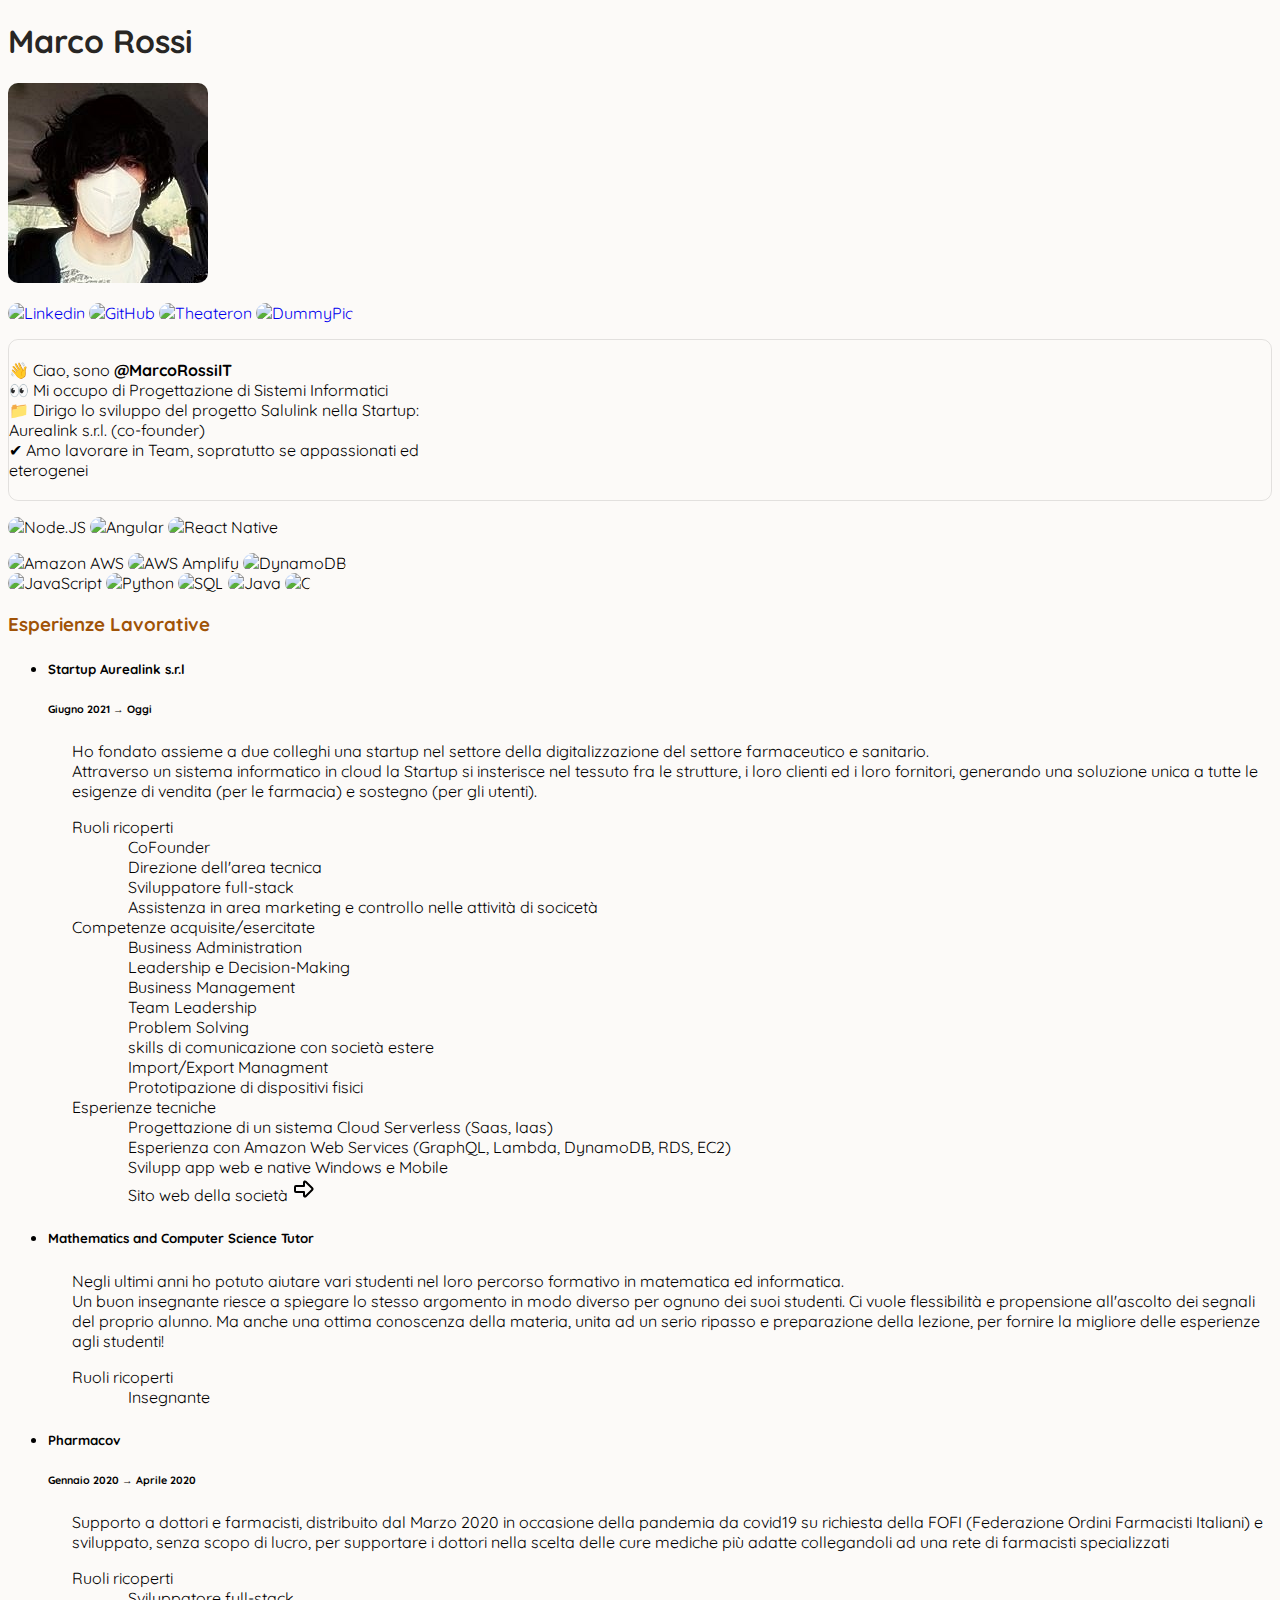
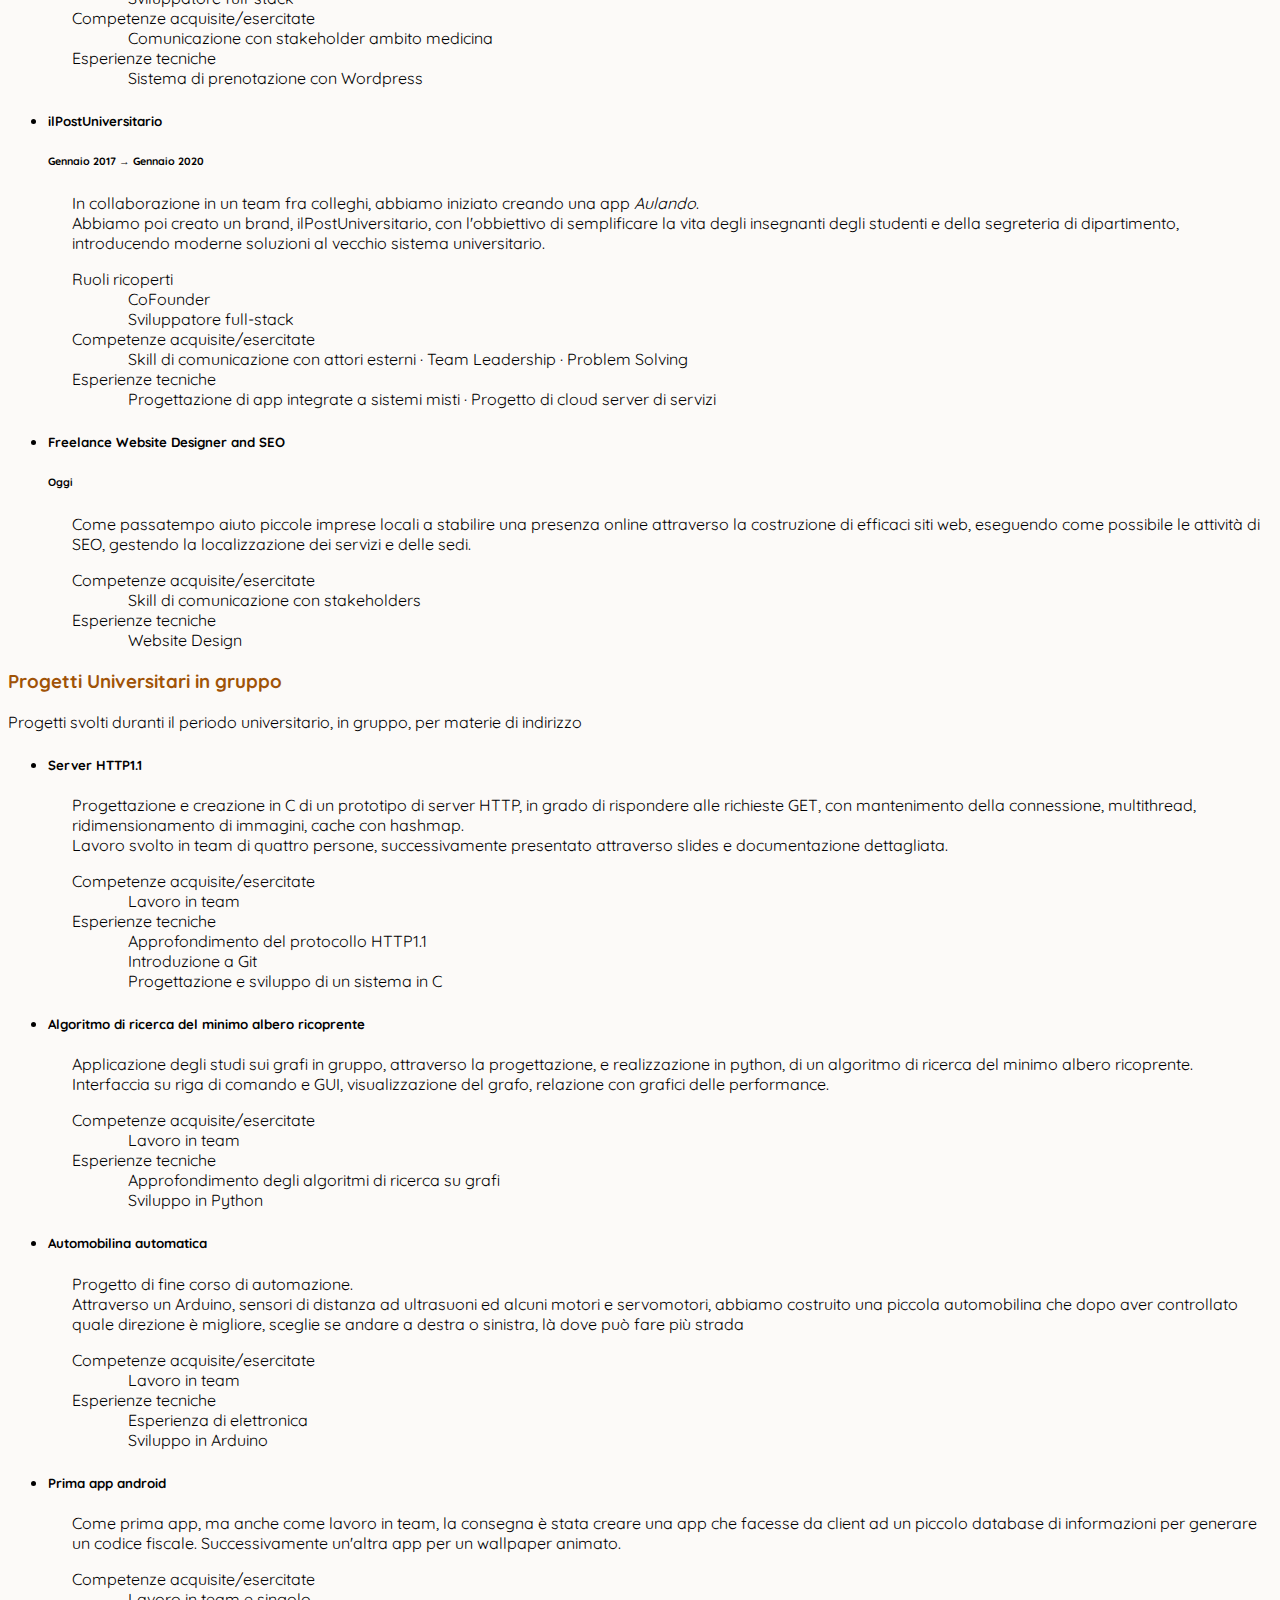
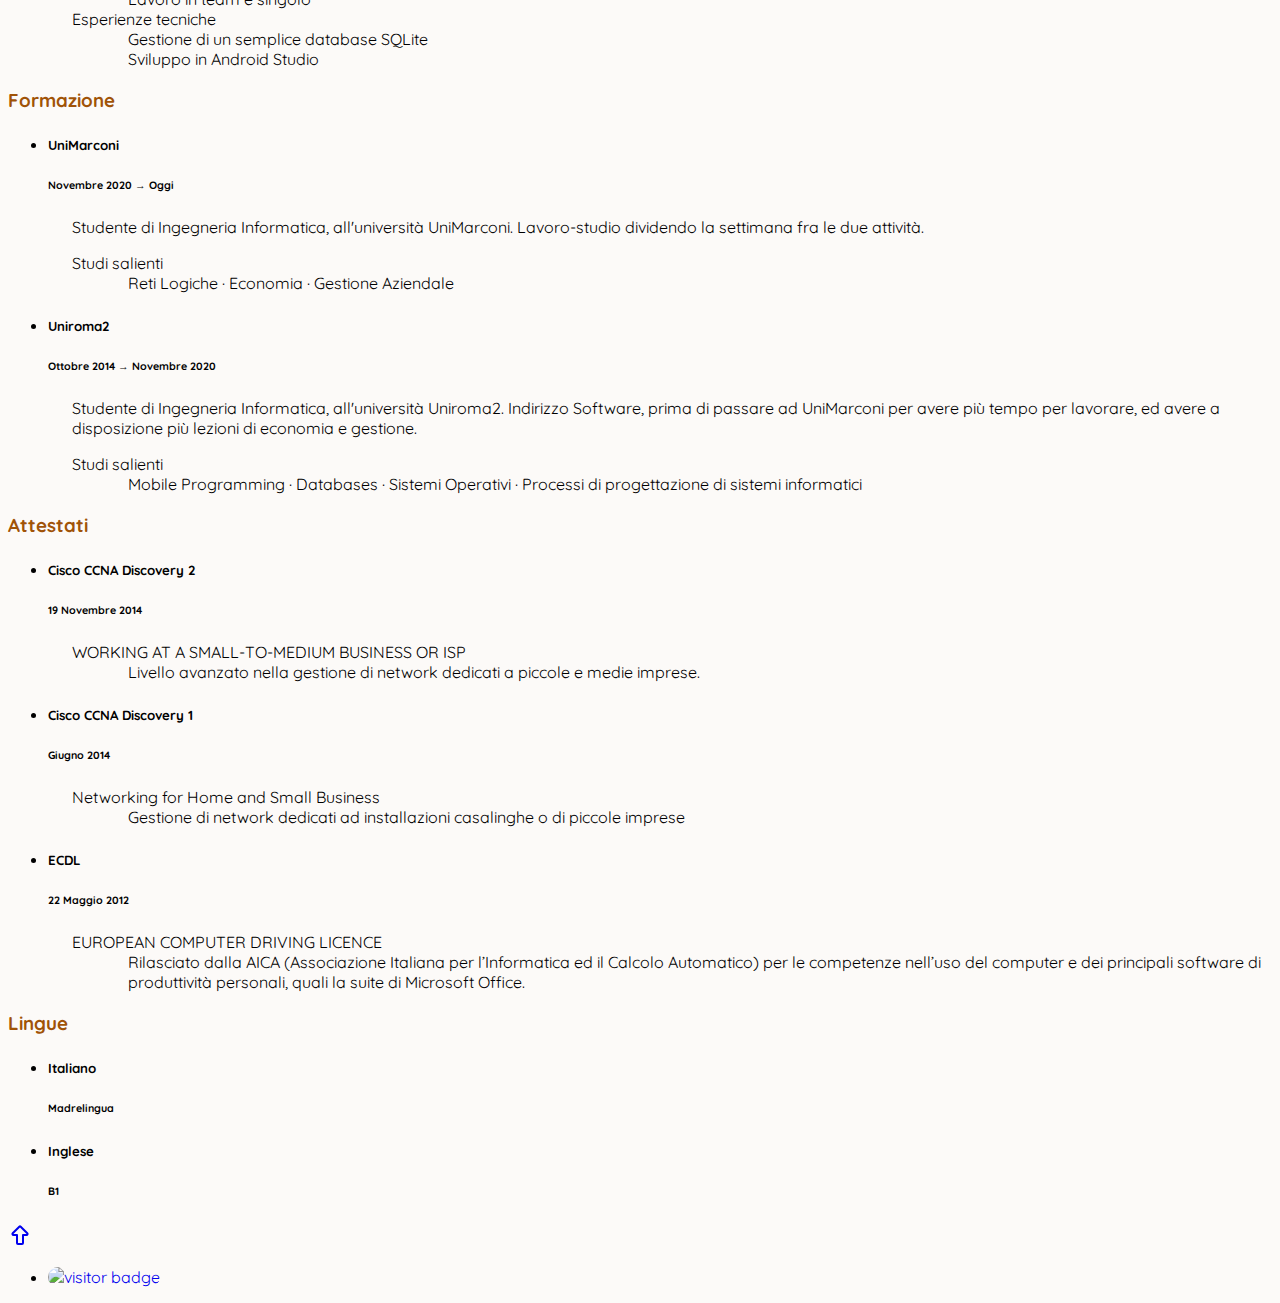
==== commit 6a2d79d2: "new badge for dummypic" ====
--- a/index.html
+++ b/index.html
@@ -54,10 +54,13 @@
               <a target="_blank" href="https://github.com/marcorossiIT">
                 <img class="my-1 mx-1 " alt="GitHub" id="badge-github"
                   src="https://img.shields.io/badge/GitHub-181717?logo=github&amp;logoColor=white&amp;style=for-the-badge"></a>
-              <a target="_blank" href="https://marcorossiIT.github.io/Theateron-Controller/">
+              <a target="_blank" href="https://marcorossiIT.github.io/Theatrum-Controller/">
                 <img class="my-1 mx-1 " alt="Theateron" id="badge-theateron"
-                  src="https://img.shields.io/badge/Theateron-B12A34?logo=discogs&amp;logoColor=white&amp;style=for-the-badge"></a>
-              <!-- <a target="_blank" href="#">
+                  src="https://img.shields.io/badge/Theatrum-B12A34?logo=discogs&amp;logoColor=white&amp;style=for-the-badge"></a>
+              <a target="_blank" href="https://github.com/marcorossiIT/DummyPic">
+                <img class="my-1 mx-1 " alt="DummyPic" id="badge-dummypic"
+                src="https://img.shields.io/badge/DummyPic-EFC958?logo=bandcamp&amp;logoColor=222222&amp;style=for-the-badge"></a>    
+                  <!-- <a target="_blank" href="#">
               <img class="my-1 mx-1 " alt="Curriculum Vitae" id="badge-curriculum"
                 src="https://img.shields.io/badge/Curriculum%20Vitae-A05307?logo=myspace&amp;logoColor=white&amp;style=for-the-badge"></a> -->
             </p>
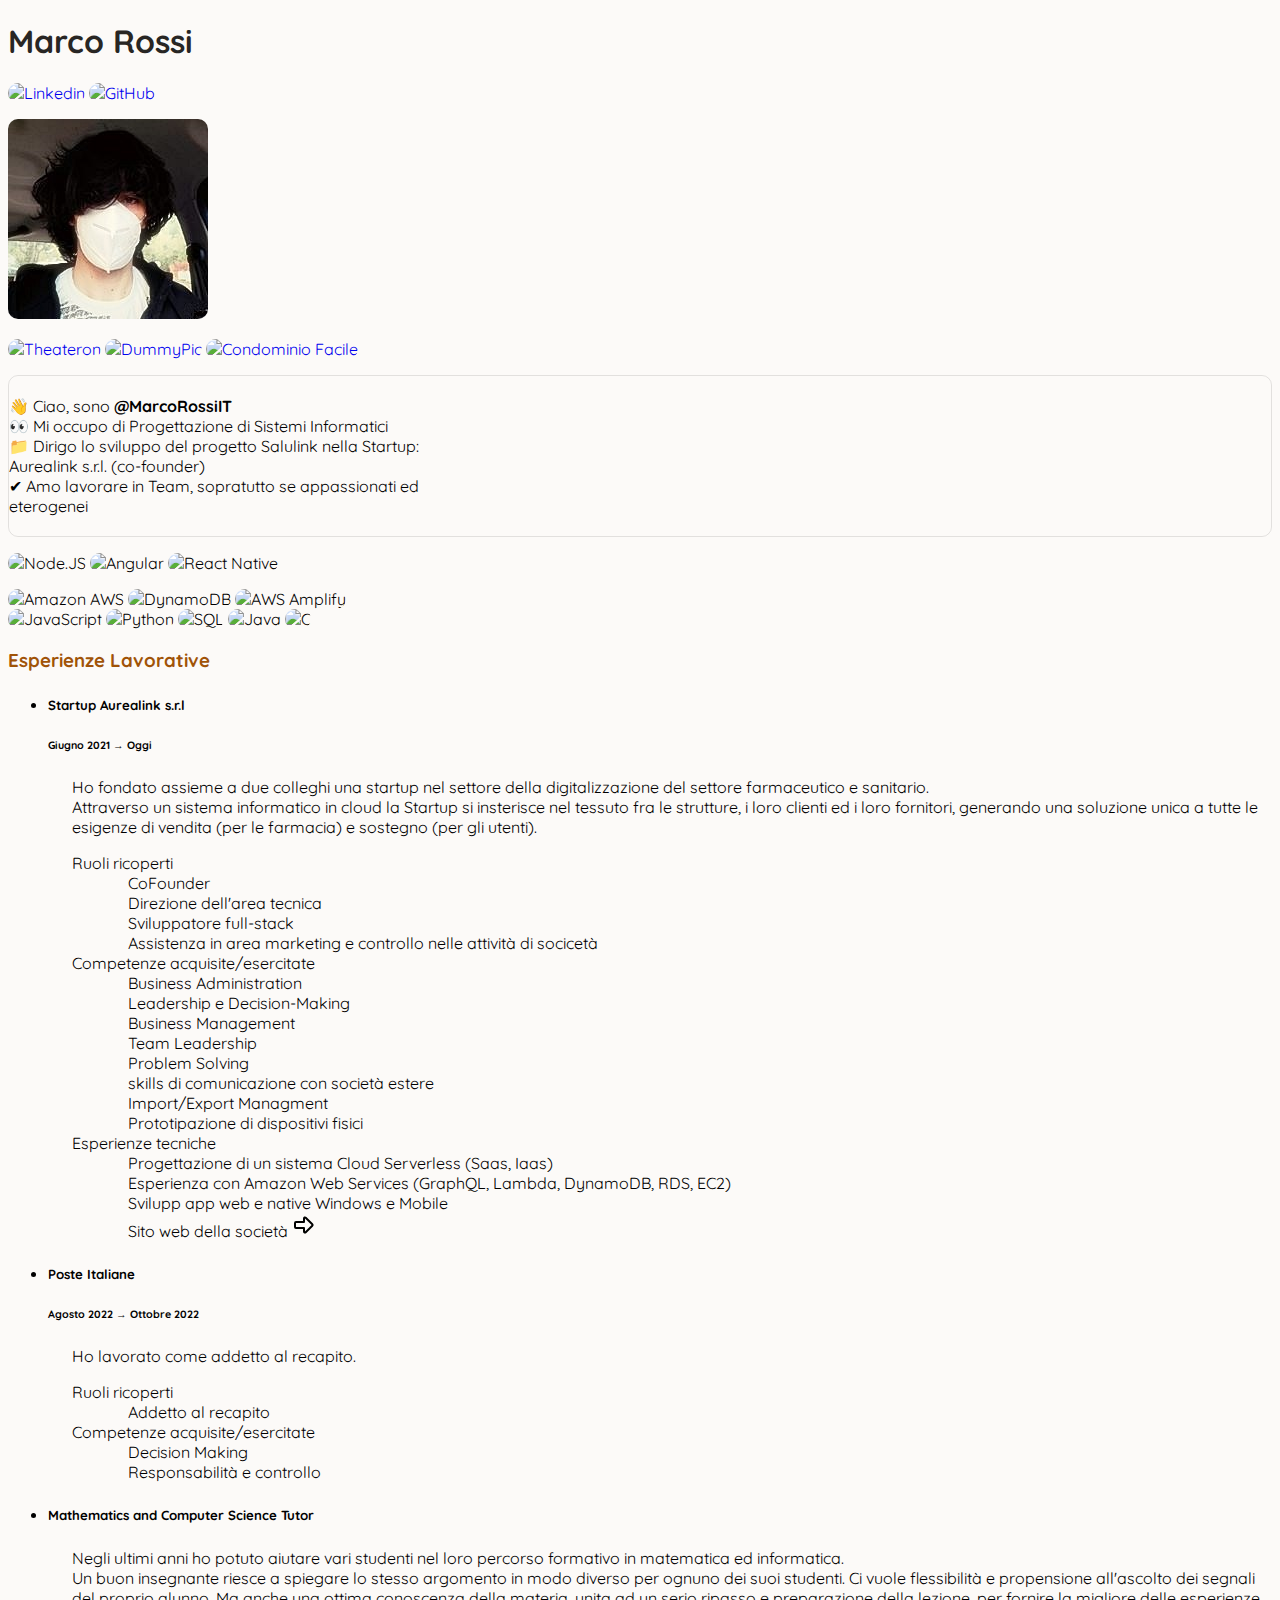
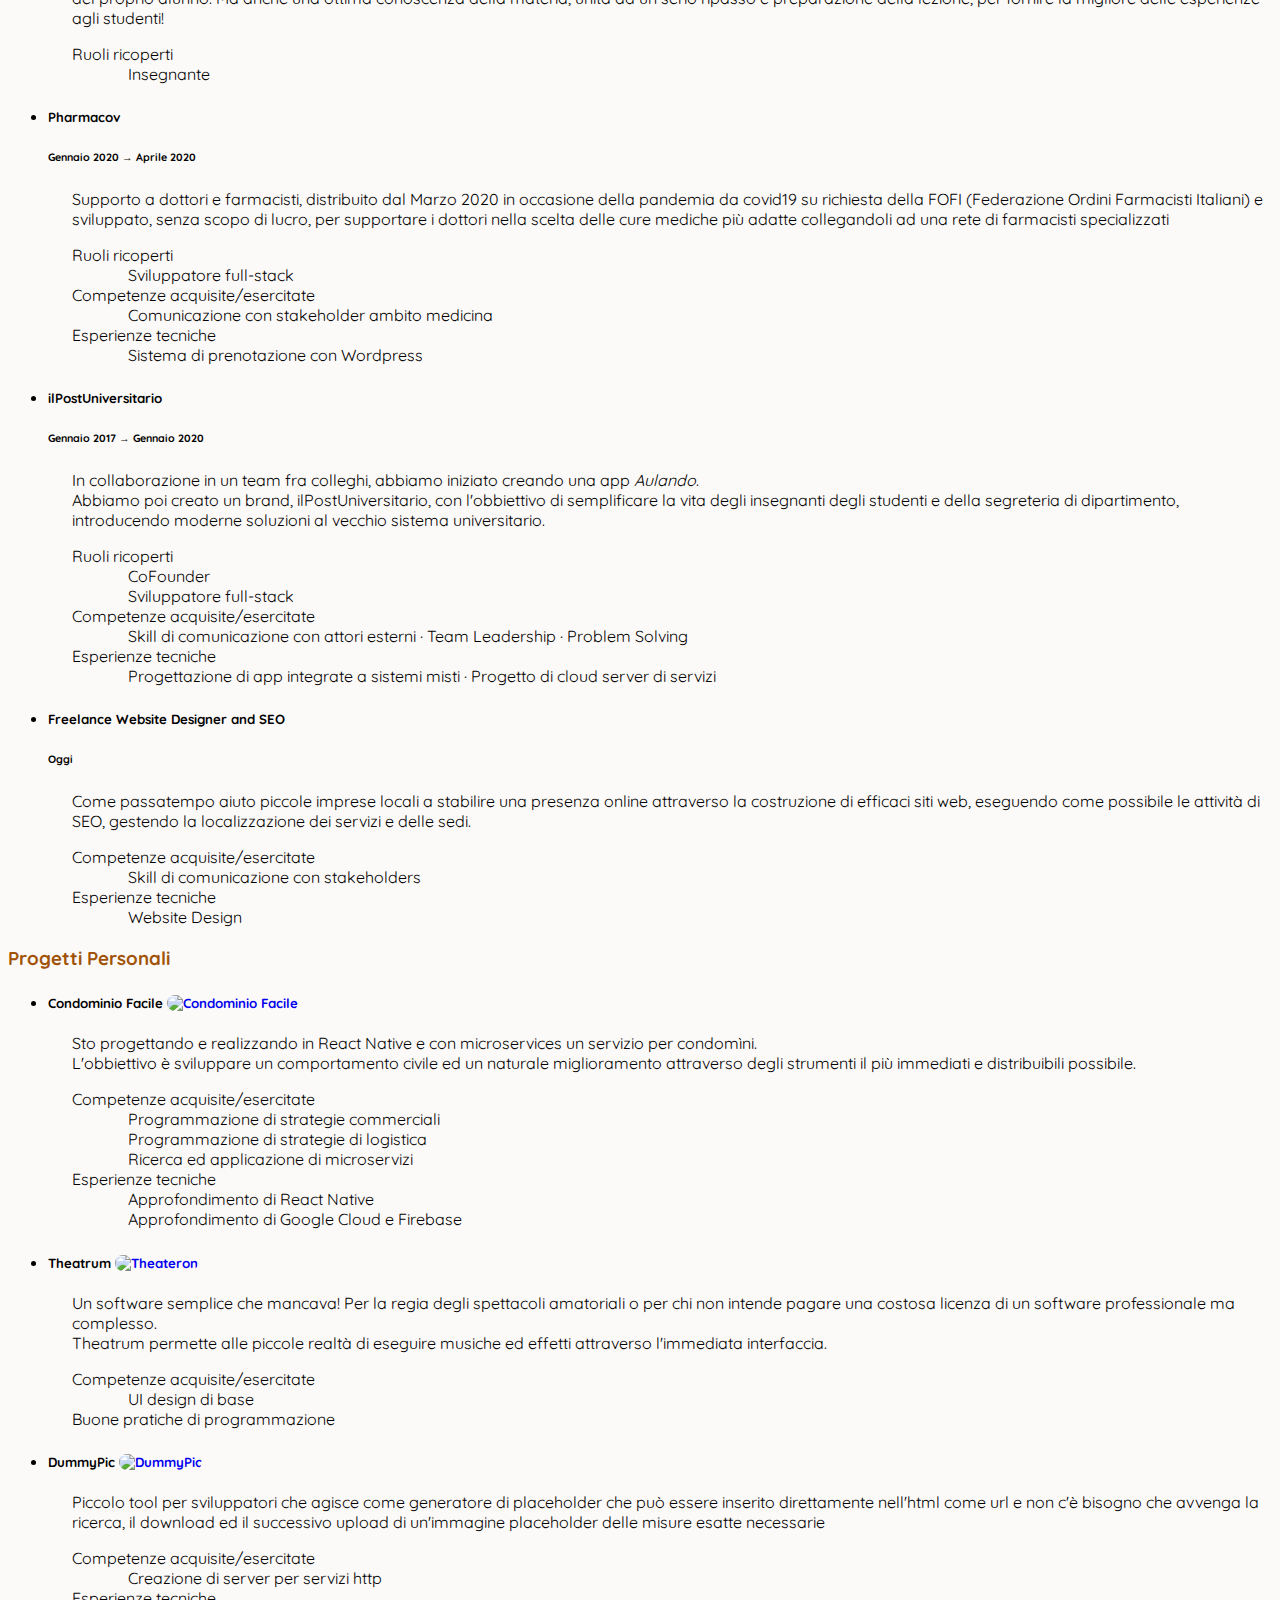
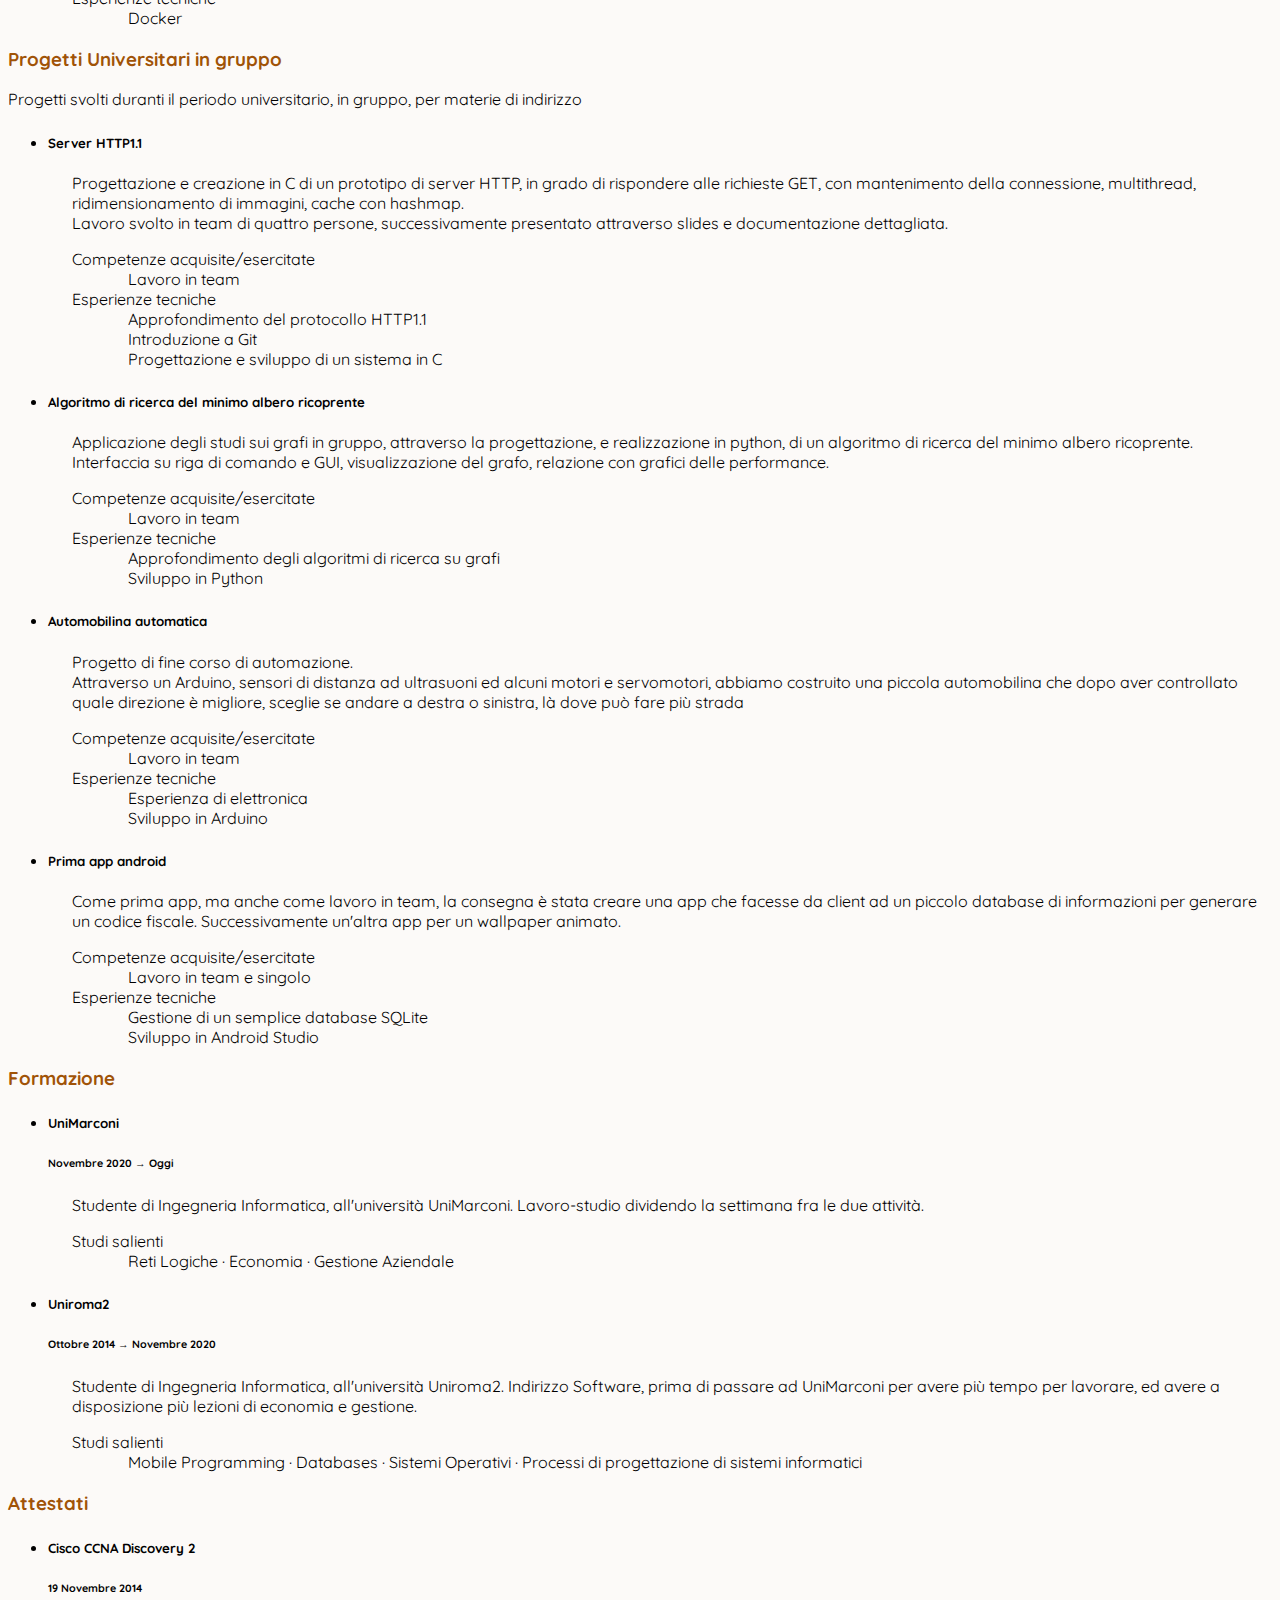
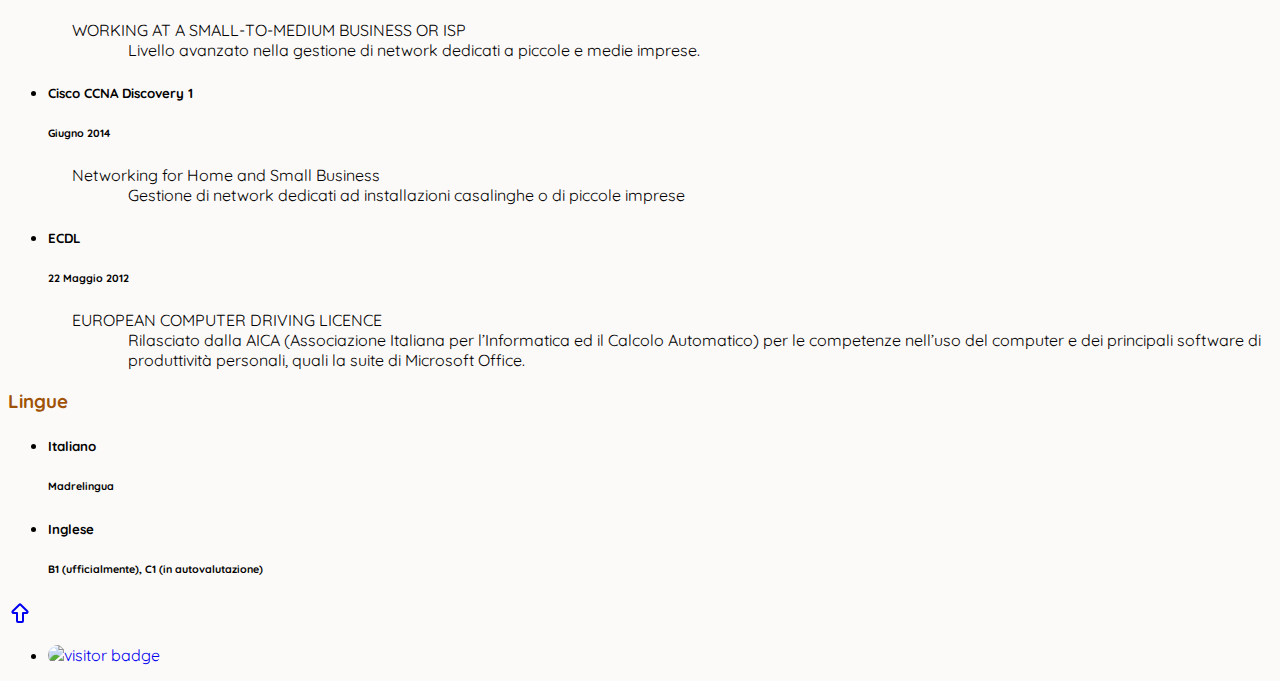
==== commit e4bd875d: "aggiunti i progetti personali" ====
--- a/index.html
+++ b/index.html
@@ -34,7 +34,13 @@
           <h1 id="nome">
             Marco Rossi
           </h1>
-
+          <p> <a target="_blank" href="http://www.linkedin.com/in/marco-rossi-it/">
+              <img class="my-1 mx-1 " alt="Linkedin" id="badge-linkedin"
+                src="https://img.shields.io/badge/Linkedin-0A66C2?logo=linkedin&amp;logoColor=white&amp;style=for-the-badge"></a>
+            <a target="_blank" href="https://github.com/marcorossiIT">
+              <img class="my-1 mx-1 " alt="GitHub" id="badge-github"
+                src="https://img.shields.io/badge/GitHub-181717?logo=github&amp;logoColor=white&amp;style=for-the-badge"></a>
+          </p>
         </div>
       </div>
 
@@ -47,20 +53,16 @@
         <div class="col text-center">
           <div class="badges">
             <p>
-
-              <a target="_blank" href="http://www.linkedin.com/in/marco-rossi-it/">
-                <img class="my-1 mx-1 " alt="Linkedin" id="badge-linkedin"
-                  src="https://img.shields.io/badge/Linkedin-0A66C2?logo=linkedin&amp;logoColor=white&amp;style=for-the-badge"></a>
-              <a target="_blank" href="https://github.com/marcorossiIT">
-                <img class="my-1 mx-1 " alt="GitHub" id="badge-github"
-                  src="https://img.shields.io/badge/GitHub-181717?logo=github&amp;logoColor=white&amp;style=for-the-badge"></a>
               <a target="_blank" href="https://marcorossiIT.github.io/Theatrum-Controller/">
                 <img class="my-1 mx-1 " alt="Theateron" id="badge-theateron"
                   src="https://img.shields.io/badge/Theatrum-B12A34?logo=discogs&amp;logoColor=white&amp;style=for-the-badge"></a>
               <a target="_blank" href="https://github.com/marcorossiIT/DummyPic">
                 <img class="my-1 mx-1 " alt="DummyPic" id="badge-dummypic"
-                src="https://img.shields.io/badge/DummyPic-EFC958?logo=bandcamp&amp;logoColor=222222&amp;style=for-the-badge"></a>    
-                  <!-- <a target="_blank" href="#">
+                  src="https://img.shields.io/badge/DummyPic-EFC958?logo=bandcamp&amp;logoColor=222222&amp;style=for-the-badge"></a>
+              <a target="_blank" href="https://www.instagram.com/segnalazioni_da_condominio/">
+                <img class="my-1 mx-1 " alt="Condominio Facile" id="badge-condominio"
+                  src="https://img.shields.io/badge/Condominio_Facile-00BCF6?logo=rtlzwei&amp;logoColor=ffffff&amp;style=for-the-badge"></a>
+              <!-- <a target="_blank" href="#">
               <img class="my-1 mx-1 " alt="Curriculum Vitae" id="badge-curriculum"
                 src="https://img.shields.io/badge/Curriculum%20Vitae-A05307?logo=myspace&amp;logoColor=white&amp;style=for-the-badge"></a> -->
             </p>
@@ -99,10 +101,10 @@
             <p>
               <img class="my-1 mx-1 " alt="Amazon AWS"
                 src="https://img.shields.io/badge/AWS-Amazon-232F3E?logo=amazonaws&amp;logoColor=white&amp;style=for-the-badge">
+              <img class="my-1 mx-1 " alt="DynamoDB"
+                src="https://img.shields.io/badge/AWS-DynamoDB-4053D6?logo=amazondynamodb&amp;logoColor=white&amp;style=for-the-badge">
               <img class="my-1 mx-1 " alt="AWS Amplify"
                 src="https://img.shields.io/badge/AWS-Amplify-FF9900?logo=awsamplify&amp;logoColor=white&amp;style=for-the-badge">
-              <img class="my-1 mx-1 " alt="DynamoDB"
-                src="https://img.shields.io/badge/AWS-DynamoDB-4053D6?logo=amazondynamodb&amp;logoColor=white&amp;style=for-the-badge">
               <br>
               <img class="my-1 mx-1 " alt="JavaScript"
                 src="https://img.shields.io/badge/JavaScript-F7DF1E?logo=javascript&amp;logoColor=333333&amp;style=for-the-badge">
@@ -201,6 +203,37 @@
                 </dl>
               </section>
             </li>
+            <li>
+              <section>
+                <h5>
+                  Poste Italiane
+                </h5>
+                <h6>
+                  Agosto 2022 &rarr; Ottobre 2022
+                </h6>
+              </section>
+              <section class=" descrizione-esperienza ">
+                <p>
+                  Ho lavorato come addetto al recapito. </p>
+                <dl>
+
+                  <div class="row " data-masonry='{"percentPosition": true }'>
+                    <div class="col-lg-6">
+                      <dt>Ruoli ricoperti</dt>
+
+                      <dd>Addetto al recapito</dd>
+                    </div>
+                    <div class="col-lg-6">
+                      <dt>Competenze acquisite/esercitate</dt>
+                      <dd>Decision Making</dd>
+                      <dd>Responsabilità e controllo</dd>
+                    </div>
+
+                  </div>
+
+                </dl>
+              </section>
+            </li>
 
             <li>
               <section>
@@ -345,8 +378,120 @@
             </li>
           </ul>
           <footer class="entry-footer">
-
-
+          </footer>
+        </article>
+
+        <article class=" rounded-10 grid-item bg-lieve">
+          <header>
+            <h3>
+              Progetti Personali
+            </h3>
+          </header>
+          <ul>
+            <li>
+              <section>
+                <h5>
+                  Condominio Facile <a target="_blank" href="https://www.instagram.com/segnalazioni_da_condominio/">
+                    <img class="my-1 mx-1 " alt="Condominio Facile" id="badge-condominio"
+                      src="https://img.shields.io/badge/Condominio_Facile-00BCF6?logo=rtlzwei&amp;logoColor=ffffff&amp;style=for-the-badge"></a>
+
+                </h5>
+
+              </section>
+              <section class="descrizione-esperienza">
+                <p>
+                  Sto progettando e realizzando in React Native e con microservices un servizio per condomìni.
+                  <br>
+                  L'obbiettivo è sviluppare un comportamento civile ed un naturale miglioramento attraverso degli
+                  strumenti il più immediati e distribuibili possibile.
+                  <br>
+
+                </p>
+                <dl>
+                  <div class="row " data-masonry='{"percentPosition": true }'>
+
+                    <div class="col-lg-6">
+                      <dt>Competenze acquisite/esercitate</dt>
+                      <dd>Programmazione di strategie commerciali</dd>
+                      <dd>Programmazione di strategie di logistica</dd>
+                      <dd>Ricerca ed applicazione di microservizi</dd>
+                    </div>
+                    <div class="col-lg-6">
+                      <dt>Esperienze tecniche</dt>
+                      <dd>Approfondimento di React Native</dd>
+                      <dd>Approfondimento di Google Cloud e Firebase</dd>
+                    </div>
+                  </div>
+                </dl>
+
+              </section>
+            </li>
+            <li>
+              <section>
+                <h5>
+                  Theatrum <a target="_blank" href="https://marcorossiIT.github.io/Theatrum-Controller/">
+                    <img class="my-1 mx-1 " alt="Theateron" id="badge-theateron"
+                      src="https://img.shields.io/badge/Theatrum-B12A34?logo=discogs&amp;logoColor=white&amp;style=for-the-badge"></a>
+                </h5>
+
+              </section>
+              <section class="descrizione-esperienza">
+                <p>
+                  Un software semplice che mancava! Per la regia degli spettacoli amatoriali o per chi non intende
+                  pagare una costosa licenza di un software professionale ma complesso.
+                  <br>
+                  Theatrum permette alle piccole realtà di eseguire musiche ed effetti attraverso l'immediata
+                  interfaccia.
+                </p>
+                <dl>
+                  <div class="row " data-masonry='{"percentPosition": true }'>
+
+                    <div class="col-lg-6">
+                      <dt>Competenze acquisite/esercitate</dt>
+                      <dd>UI design di base</dd>
+                    </div>
+                    <div class="col-lg-6">
+                      <dt>Buone pratiche di programmazione</dt>
+                    </div>
+                  </div>
+                </dl>
+
+              </section>
+            </li>
+            <li>
+              <section>
+                <h5>
+                  DummyPic <a target="_blank" href="https://github.com/marcorossiIT/DummyPic">
+                    <img class="my-1 mx-1 " alt="DummyPic" id="badge-dummypic"
+                      src="https://img.shields.io/badge/DummyPic-EFC958?logo=bandcamp&amp;logoColor=222222&amp;style=for-the-badge"></a>
+
+                </h5>
+
+              </section>
+              <section class="descrizione-esperienza">
+                <p>
+                  Piccolo tool per sviluppatori che agisce come generatore di placeholder che può essere inserito
+                  direttamente nell'html come url e non c'è bisogno che avvenga la ricerca, il download ed il successivo
+                  upload di un'immagine placeholder delle misure esatte necessarie
+                </p>
+                <dl>
+                  <div class="row " data-masonry='{"percentPosition": true }'>
+
+                    <div class="col-lg-6">
+                      <dt>Competenze acquisite/esercitate</dt>
+                      <dd>Creazione di server per servizi http</dd>
+                    </div>
+                    <div class="col-lg-6">
+                      <dt>Esperienze tecniche</dt>
+                      <dd>Docker</dd>
+                    </div>
+                  </div>
+                </dl>
+
+              </section>
+            </li>
+          </ul>
+          <footer class="entry-footer">
           </footer>
         </article>
 
@@ -673,7 +818,7 @@
                   Inglese
                 </h5>
                 <h6>
-                  B1
+                  B1 (ufficialmente), C1 (in autovalutazione)
                 </h6>
               </section>
             </li>
